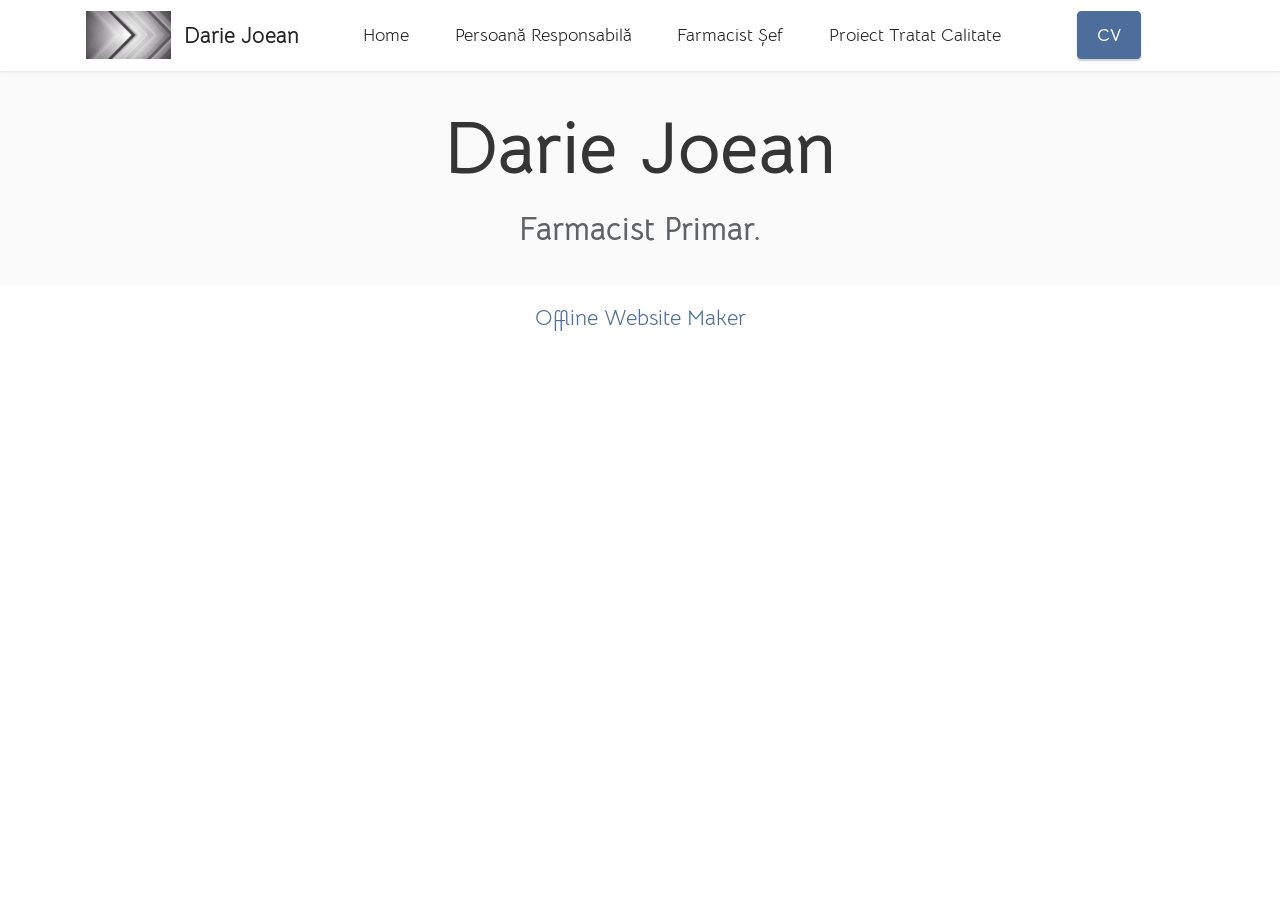
==== index.html @ 4b8b5a0a "First First" ====
<!DOCTYPE html>
<html  >
<head>
  <!-- Site made with Mobirise Website Builder v6.1.12, https://mobirise.com -->
  <meta charset="UTF-8">
  <meta http-equiv="X-UA-Compatible" content="IE=edge">
  <meta name="generator" content="Mobirise v6.1.12, mobirise.com">
  <meta name="viewport" content="width=device-width, initial-scale=1, minimum-scale=1">
  <link rel="shortcut icon" href="assets/images/mbr-96x54.png" type="image/x-icon">
  <meta name="description" content="">
  
  
  <title>Home</title>
  <link rel="stylesheet" href="assets/bootstrap/css/bootstrap.min.css">
  <link rel="stylesheet" href="assets/dropdown/css/style.css">
  <link rel="stylesheet" href="assets/socicon/css/styles.css">
  <link rel="stylesheet" href="assets/theme/css/style.css">
  <link rel="preload" href="https://fonts.googleapis.com/css?family=Bellota+Text:300,300i,400,400i,700,700i&display=swap" as="style" onload="this.onload=null;this.rel='stylesheet'">
  <noscript><link rel="stylesheet" href="https://fonts.googleapis.com/css?family=Bellota+Text:300,300i,400,400i,700,700i&display=swap"></noscript>
  <link rel="preload" as="style" href="assets/mobirise/css/mbr-additional.css?v=zJXRAP"><link rel="stylesheet" href="assets/mobirise/css/mbr-additional.css?v=zJXRAP" type="text/css">

  
  
  
</head>
<body>
  
  <section data-bs-version="5.1" class="menu menu2 cid-vv7eP4vRnq" once="menu" id="menu2-8">
    
    <nav class="navbar navbar-dropdown navbar-fixed-top navbar-expand-lg">
        <div class="container">
            <div class="navbar-brand">
                <span class="navbar-logo">
                    <a href="https://mobiri.se">
                        <img src="assets/images/mbr-96x54.png" alt="Mobirise Website Builder" style="height: 3rem;">
                    </a>
                </span>
                <span class="navbar-caption-wrap"><a class="navbar-caption text-black display-7" href="https://mobiri.se">Darie Joean</a></span>
            </div>
            <button class="navbar-toggler" type="button" data-toggle="collapse" data-bs-toggle="collapse" data-target="#navbarSupportedContent" data-bs-target="#navbarSupportedContent" aria-controls="navbarNavAltMarkup" aria-expanded="false" aria-label="Toggle navigation">
                <div class="hamburger">
                    <span></span>
                    <span></span>
                    <span></span>
                    <span></span>
                </div>
            </button>
            <div class="collapse navbar-collapse" id="navbarSupportedContent">
                <ul class="navbar-nav nav-dropdown" data-app-modern-menu="true"><li class="nav-item"><a class="nav-link link text-black text-primary display-4" href="index.html">Home</a></li>
                    <li class="nav-item"><a class="nav-link link text-black text-primary display-4" href="page2.html">Persoană Responsabilă</a></li>
                    <li class="nav-item"><a class="nav-link link text-black text-primary display-4" href="page3.html">Farmacist Șef</a>
                    </li><li class="nav-item"><a class="nav-link link text-black show text-primary display-4" href="page4.html" aria-expanded="true">Proiect Tratat Calitate</a></li></ul>
                
                <div class="navbar-buttons mbr-section-btn"><a class="btn btn-primary display-4" href="page1.html" target="_blank">CV</a></div>
            </div>
        </div>
    </nav>
</section>

<section data-bs-version="5.1" class="header1 cid-sFGMfPD7iT" id="header1-0">

    

    

    <div class="container">
        <div class="row justify-content-center">
            <div class="col-12 col-lg-7">
                <h1 class="mbr-section-title mbr-fonts-style mb-3 display-1"><strong>Darie Joean</strong></h1>
                
                <p class="mbr-text mbr-fonts-style display-5"><strong>
                    Farmacist Primar.</strong></p>
                
            </div>
        </div>
    </div>
</section><section class="display-7" style="padding: 0;align-items: center;justify-content: center;flex-wrap: wrap;    align-content: center;display: flex;position: relative;height: 4rem;"><a href="https://mobiri.se/97171" style="flex: 1 1;height: 4rem;position: absolute;width: 100%;z-index: 1;"><img alt="" style="height: 4rem;" src="[data-uri]"></a><p style="margin: 0;text-align: center;" class="display-7">&#8204;</p><a style="z-index:1" href="https://mobirise.com/offline-website-builder.html">Offline Website Maker</a></section><script src="assets/bootstrap/js/bootstrap.bundle.min.js"></script>  <script src="assets/smoothscroll/smooth-scroll.js"></script>  <script src="assets/ytplayer/index.js"></script>  <script src="assets/dropdown/js/navbar-dropdown.js"></script>  <script src="assets/theme/js/script.js"></script>  
  
  
</body>
</html>
---- assets/dropdown/css/style.css ----
.navbar-dropdown {
  left: 0;
  padding: 0;
  position: absolute;
  right: 0;
  top: 0;
  transition: all 0.45s ease;
  z-index: 1030;
  background: #282828; }
  .navbar-dropdown .navbar-logo {
    margin-right: 0.8rem;
    transition: margin 0.3s ease-in-out;
    vertical-align: middle; }
    .navbar-dropdown .navbar-logo img {
      height: 3.125rem;
      transition: all 0.3s ease-in-out; }
    .navbar-dropdown .navbar-logo.mbr-iconfont {
      font-size: 3.125rem;
      line-height: 3.125rem; }
  .navbar-dropdown .navbar-caption {
    font-weight: 700;
    white-space: normal;
    vertical-align: -4px;
    line-height: 3.125rem !important; }
    .navbar-dropdown .navbar-caption, .navbar-dropdown .navbar-caption:hover {
      color: inherit;
      text-decoration: none; }
  .navbar-dropdown .mbr-iconfont + .navbar-caption {
    vertical-align: -1px; }
  .navbar-dropdown.navbar-fixed-top {
    position: fixed; }
  .navbar-dropdown .navbar-brand span {
    vertical-align: -4px; }
  .navbar-dropdown.bg-color.transparent {
    background: none; }
  .navbar-dropdown.navbar-short .navbar-brand {
    padding: 0.625rem 0; }
    .navbar-dropdown.navbar-short .navbar-brand span {
      vertical-align: -1px; }
  .navbar-dropdown.navbar-short .navbar-caption {
    line-height: 2.375rem !important;
    vertical-align: -2px; }
  .navbar-dropdown.navbar-short .navbar-logo {
    margin-right: 0.5rem; }
    .navbar-dropdown.navbar-short .navbar-logo img {
      height: 2.375rem; }
    .navbar-dropdown.navbar-short .navbar-logo.mbr-iconfont {
      font-size: 2.375rem;
      line-height: 2.375rem; }
  .navbar-dropdown.navbar-short .mbr-table-cell {
    height: 3.625rem; }
  .navbar-dropdown .navbar-close {
    left: 0.6875rem;
    position: fixed;
    top: 0.75rem;
    z-index: 1000; }
  .navbar-dropdown .hamburger-icon {
    content: "";
    display: inline-block;
    vertical-align: middle;
    width: 16px;
    -webkit-box-shadow: 0 -6px 0 1px #282828,0 0 0 1px #282828,0 6px 0 1px #282828;
    -moz-box-shadow: 0 -6px 0 1px #282828,0 0 0 1px #282828,0 6px 0 1px #282828;
    box-shadow: 0 -6px 0 1px #282828,0 0 0 1px #282828,0 6px 0 1px #282828; }

.dropdown-menu .dropdown-toggle[data-toggle="dropdown-submenu"]::after {
  border-bottom: 0.35em solid transparent;
  border-left: 0.35em solid;
  border-right: 0;
  border-top: 0.35em solid transparent;
  margin-left: 0.3rem; }

.dropdown-menu .dropdown-item:focus {
  outline: 0; }

.nav-dropdown {
  font-size: 0.75rem;
  font-weight: 500;
  height: auto !important; }
  .nav-dropdown .nav-btn {
    padding-left: 1rem; }
  .nav-dropdown .link {
    margin: .667em 1.667em;
    font-weight: 500;
    padding: 0;
    transition: color .2s ease-in-out; }
    .nav-dropdown .link.dropdown-toggle {
      margin-right: 2.583em; }
      .nav-dropdown .link.dropdown-toggle::after {
        margin-left: .25rem;
        border-top: 0.35em solid;
        border-right: 0.35em solid transparent;
        border-left: 0.35em solid transparent;
        border-bottom: 0; }
      .nav-dropdown .link.dropdown-toggle[aria-expanded="true"] {
        margin: 0;
        padding: 0.667em 3.263em  0.667em 1.667em; }
  .nav-dropdown .link::after,
  .nav-dropdown .dropdown-item::after {
    color: inherit; }
  .nav-dropdown .btn {
    font-size: 0.75rem;
    font-weight: 700;
    letter-spacing: 0;
    margin-bottom: 0;
    padding-left: 1.25rem;
    padding-right: 1.25rem; }
  .nav-dropdown .dropdown-menu {
    border-radius: 0;
    border: 0;
    left: 0;
    margin: 0;
    padding-bottom: 1.25rem;
    padding-top: 1.25rem;
    position: relative; }
  .nav-dropdown .dropdown-submenu {
    margin-left: 0.125rem;
    top: 0; }
  .nav-dropdown .dropdown-item {
    font-weight: 500;
    line-height: 2;
    padding: 0.3846em 4.615em 0.3846em 1.5385em;
    position: relative;
    transition: color .2s ease-in-out, background-color .2s ease-in-out; }
    .nav-dropdown .dropdown-item::after {
      margin-top: -0.3077em;
      position: absolute;
      right: 1.1538em;
      top: 50%; }
    .nav-dropdown .dropdown-item:focus, .nav-dropdown .dropdown-item:hover {
      background: none; }

@media (max-width: 767px) {
  .nav-dropdown.navbar-toggleable-sm {
    bottom: 0;
    display: none;
    left: 0;
    overflow-x: hidden;
    position: fixed;
    top: 0;
    transform: translateX(-100%);
    -ms-transform: translateX(-100%);
    -webkit-transform: translateX(-100%);
    width: 18.75rem;
    z-index: 999; } }
.nav-dropdown.navbar-toggleable-xl {
  bottom: 0;
  display: none;
  left: 0;
  overflow-x: hidden;
  position: fixed;
  top: 0;
  transform: translateX(-100%);
  -ms-transform: translateX(-100%);
  -webkit-transform: translateX(-100%);
  width: 18.75rem;
  z-index: 999; }

.nav-dropdown-sm {
  display: block !important;
  overflow-x: hidden;
  overflow: auto;
  padding-top: 3.875rem; }
  .nav-dropdown-sm::after {
    content: "";
    display: block;
    height: 3rem;
    width: 100%; }
  .nav-dropdown-sm.collapse.in ~ .navbar-close {
    display: block !important; }
  .nav-dropdown-sm.collapsing, .nav-dropdown-sm.collapse.in {
    transform: translateX(0);
    -ms-transform: translateX(0);
    -webkit-transform: translateX(0);
    transition: all 0.25s ease-out;
    -webkit-transition: all 0.25s ease-out;
    background: #282828; }
  .nav-dropdown-sm.collapsing[aria-expanded="false"] {
    transform: translateX(-100%);
    -ms-transform: translateX(-100%);
    -webkit-transform: translateX(-100%); }
  .nav-dropdown-sm .nav-item {
    display: block;
    margin-left: 0 !important;
    padding-left: 0; }
  .nav-dropdown-sm .link,
  .nav-dropdown-sm .dropdown-item {
    border-top: 1px dotted rgba(255, 255, 255, 0.1);
    font-size: 0.8125rem;
    line-height: 1.6;
    margin: 0 !important;
    padding: 0.875rem 2.4rem 0.875rem 1.5625rem !important;
    position: relative;
    white-space: normal; }
    .nav-dropdown-sm .link:focus, .nav-dropdown-sm .link:hover,
    .nav-dropdown-sm .dropdown-item:focus,
    .nav-dropdown-sm .dropdown-item:hover {
      background: rgba(0, 0, 0, 0.2) !important;
      color: #c0a375; }
  .nav-dropdown-sm .nav-btn {
    position: relative;
    padding: 1.5625rem 1.5625rem 0 1.5625rem; }
    .nav-dropdown-sm .nav-btn::before {
      border-top: 1px dotted rgba(255, 255, 255, 0.1);
      content: "";
      left: 0;
      position: absolute;
      top: 0;
      width: 100%; }
    .nav-dropdown-sm .nav-btn + .nav-btn {
      padding-top: 0.625rem; }
      .nav-dropdown-sm .nav-btn + .nav-btn::before {
        display: none; }
  .nav-dropdown-sm .btn {
    padding: 0.625rem 0; }
  .nav-dropdown-sm .dropdown-toggle[data-toggle="dropdown-submenu"]::after {
    margin-left: .25rem;
    border-top: 0.35em solid;
    border-right: 0.35em solid transparent;
    border-left: 0.35em solid transparent;
    border-bottom: 0; }
  .nav-dropdown-sm .dropdown-toggle[data-toggle="dropdown-submenu"][aria-expanded="true"]::after {
    border-top: 0;
    border-right: 0.35em solid transparent;
    border-left: 0.35em solid transparent;
    border-bottom: 0.35em solid; }
  .nav-dropdown-sm .dropdown-menu {
    margin: 0;
    padding: 0;
    position: relative;
    top: 0;
    left: 0;
    width: 100%;
    border: 0;
    float: none;
    border-radius: 0;
    background: none; }
  .nav-dropdown-sm .dropdown-submenu {
    left: 100%;
    margin-left: 0.125rem;
    margin-top: -1.25rem;
    top: 0; }

.navbar-toggleable-sm .nav-dropdown .dropdown-menu {
  position: absolute; }

.navbar-toggleable-sm .nav-dropdown .dropdown-submenu {
  left: 100%;
  margin-left: 0.125rem;
  margin-top: -1.25rem;
  top: 0; }

.navbar-toggleable-sm.opened .nav-dropdown .dropdown-menu {
  position: relative; }

.navbar-toggleable-sm.opened .nav-dropdown .dropdown-submenu {
  left: 0;
  margin-left: 00rem;
  margin-top: 0rem;
  top: 0; }

.is-builder .nav-dropdown.collapsing {
  transition: none !important; }
---- assets/socicon/css/styles.css ----
@charset "UTF-8";

@font-face {
  font-family: 'Socicon';
  src:  url('../fonts/socicon.eot');
  src:  url('../fonts/socicon.eot?#iefix') format('embedded-opentype'),
    url('../fonts/socicon.woff2') format('woff2'),
    url('../fonts/socicon.ttf') format('truetype'),
    url('../fonts/socicon.woff') format('woff'),
    url('../fonts/socicon.svg#socicon') format('svg');
  font-weight: normal;
  font-style: normal;
  font-display: swap;
}

[data-icon]:before {
  font-family: "socicon" !important;
  content: attr(data-icon);
  font-style: normal !important;
  font-weight: normal !important;
  font-variant: normal !important;
  text-transform: none !important;
  speak: none;
  line-height: 1;
  -webkit-font-smoothing: antialiased;
  -moz-osx-font-smoothing: grayscale;
}

[class^="socicon-"], [class*=" socicon-"] {
  /* use !important to prevent issues with browser extensions that change fonts */
  font-family: 'Socicon' !important;
  speak: none;
  font-style: normal;
  font-weight: normal;
  font-variant: normal;
  text-transform: none;
  line-height: 1;

  /* Better Font Rendering =========== */
  -webkit-font-smoothing: antialiased;
  -moz-osx-font-smoothing: grayscale;
}

.socicon-500px:before {
  content: "\e000";
}
.socicon-8tracks:before {
  content: "\e001";
}
.socicon-airbnb:before {
  content: "\e002";
}
.socicon-alliance:before {
  content: "\e003";
}
.socicon-amazon:before {
  content: "\e004";
}
.socicon-amplement:before {
  content: "\e005";
}
.socicon-android:before {
  content: "\e006";
}
.socicon-angellist:before {
  content: "\e007";
}
.socicon-apple:before {
  content: "\e008";
}
.socicon-appnet:before {
  content: "\e009";
}
.socicon-baidu:before {
  content: "\e00a";
}
.socicon-bandcamp:before {
  content: "\e00b";
}
.socicon-battlenet:before {
  content: "\e00c";
}
.socicon-mixer:before {
  content: "\e00d";
}
.socicon-bebee:before {
  content: "\e00e";
}
.socicon-bebo:before {
  content: "\e00f";
}
.socicon-behance:before {
  content: "\e010";
}
.socicon-blizzard:before {
  content: "\e011";
}
.socicon-blogger:before {
  content: "\e012";
}
.socicon-buffer:before {
  content: "\e013";
}
.socicon-chrome:before {
  content: "\e014";
}
.socicon-coderwall:before {
  content: "\e015";
}
.socicon-curse:before {
  content: "\e016";
}
.socicon-dailymotion:before {
  content: "\e017";
}
.socicon-deezer:before {
  content: "\e018";
}
.socicon-delicious:before {
  content: "\e019";
}
.socicon-deviantart:before {
  content: "\e01a";
}
.socicon-diablo:before {
  content: "\e01b";
}
.socicon-digg:before {
  content: "\e01c";
}
.socicon-discord:before {
  content: "\e01d";
}
.socicon-disqus:before {
  content: "\e01e";
}
.socicon-douban:before {
  content: "\e01f";
}
.socicon-draugiem:before {
  content: "\e020";
}
.socicon-dribbble:before {
  content: "\e021";
}
.socicon-drupal:before {
  content: "\e022";
}
.socicon-ebay:before {
  content: "\e023";
}
.socicon-ello:before {
  content: "\e024";
}
.socicon-endomodo:before {
  content: "\e025";
}
.socicon-envato:before {
  content: "\e026";
}
.socicon-etsy:before {
  content: "\e027";
}
.socicon-facebook:before {
  content: "\e028";
}
.socicon-feedburner:before {
  content: "\e029";
}
.socicon-filmweb:before {
  content: "\e02a";
}
.socicon-firefox:before {
  content: "\e02b";
}
.socicon-flattr:before {
  content: "\e02c";
}
.socicon-flickr:before {
  content: "\e02d";
}
.socicon-formulr:before {
  content: "\e02e";
}
.socicon-forrst:before {
  content: "\e02f";
}
.socicon-foursquare:before {
  content: "\e030";
}
.socicon-friendfeed:before {
  content: "\e031";
}
.socicon-github:before {
  content: "\e032";
}
.socicon-goodreads:before {
  content: "\e033";
}
.socicon-google:before {
  content: "\e034";
}
.socicon-googlescholar:before {
  content: "\e035";
}
.socicon-googlegroups:before {
  content: "\e036";
}
.socicon-googlephotos:before {
  content: "\e037";
}
.socicon-googleplus:before {
  content: "\e038";
}
.socicon-grooveshark:before {
  content: "\e039";
}
.socicon-hackerrank:before {
  content: "\e03a";
}
.socicon-hearthstone:before {
  content: "\e03b";
}
.socicon-hellocoton:before {
  content: "\e03c";
}
.socicon-heroes:before {
  content: "\e03d";
}
.socicon-smashcast:before {
  content: "\e03e";
}
.socicon-horde:before {
  content: "\e03f";
}
.socicon-houzz:before {
  content: "\e040";
}
.socicon-icq:before {
  content: "\e041";
}
.socicon-identica:before {
  content: "\e042";
}
.socicon-imdb:before {
  content: "\e043";
}
.socicon-instagram:before {
  content: "\e044";
}
.socicon-issuu:before {
  content: "\e045";
}
.socicon-istock:before {
  content: "\e046";
}
.socicon-itunes:before {
  content: "\e047";
}
.socicon-keybase:before {
  content: "\e048";
}
.socicon-lanyrd:before {
  content: "\e049";
}
.socicon-lastfm:before {
  content: "\e04a";
}
.socicon-line:before {
  content: "\e04b";
}
.socicon-linkedin:before {
  content: "\e04c";
}
.socicon-livejournal:before {
  content: "\e04d";
}
.socicon-lyft:before {
  content: "\e04e";
}
.socicon-macos:before {
  content: "\e04f";
}
.socicon-mail:before {
  content: "\e050";
}
.socicon-medium:before {
  content: "\e051";
}
.socicon-meetup:before {
  content: "\e052";
}
.socicon-mixcloud:before {
  content: "\e053";
}
.socicon-modelmayhem:before {
  content: "\e054";
}
.socicon-mumble:before {
  content: "\e055";
}
.socicon-myspace:before {
  content: "\e056";
}
.socicon-newsvine:before {
  content: "\e057";
}
.socicon-nintendo:before {
  content: "\e058";
}
.socicon-npm:before {
  content: "\e059";
}
.socicon-odnoklassniki:before {
  content: "\e05a";
}
.socicon-openid:before {
  content: "\e05b";
}
.socicon-opera:before {
  content: "\e05c";
}
.socicon-outlook:before {
  content: "\e05d";
}
.socicon-overwatch:before {
  content: "\e05e";
}
.socicon-patreon:before {
  content: "\e05f";
}
.socicon-paypal:before {
  content: "\e060";
}
.socicon-periscope:before {
  content: "\e061";
}
.socicon-persona:before {
  content: "\e062";
}
.socicon-pinterest:before {
  content: "\e063";
}
.socicon-play:before {
  content: "\e064";
}
.socicon-player:before {
  content: "\e065";
}
.socicon-playstation:before {
  content: "\e066";
}
.socicon-pocket:before {
  content: "\e067";
}
.socicon-qq:before {
  content: "\e068";
}
.socicon-quora:before {
  content: "\e069";
}
.socicon-raidcall:before {
  content: "\e06a";
}
.socicon-ravelry:before {
  content: "\e06b";
}
.socicon-reddit:before {
  content: "\e06c";
}
.socicon-renren:before {
  content: "\e06d";
}
.socicon-researchgate:before {
  content: "\e06e";
}
.socicon-residentadvisor:before {
  content: "\e06f";
}
.socicon-reverbnation:before {
  content: "\e070";
}
.socicon-rss:before {
  content: "\e071";
}
.socicon-sharethis:before {
  content: "\e072";
}
.socicon-skype:before {
  content: "\e073";
}
.socicon-slideshare:before {
  content: "\e074";
}
.socicon-smugmug:before {
  content: "\e075";
}
.socicon-snapchat:before {
  content: "\e076";
}
.socicon-songkick:before {
  content: "\e077";
}
.socicon-soundcloud:before {
  content: "\e078";
}
.socicon-spotify:before {
  content: "\e079";
}
.socicon-stackexchange:before {
  content: "\e07a";
}
.socicon-stackoverflow:before {
  content: "\e07b";
}
.socicon-starcraft:before {
  content: "\e07c";
}
.socicon-stayfriends:before {
  content: "\e07d";
}
.socicon-steam:before {
  content: "\e07e";
}
.socicon-storehouse:before {
  content: "\e07f";
}
.socicon-strava:before {
  content: "\e080";
}
.socicon-streamjar:before {
  content: "\e081";
}
.socicon-stumbleupon:before {
  content: "\e082";
}
.socicon-swarm:before {
  content: "\e083";
}
.socicon-teamspeak:before {
  content: "\e084";
}
.socicon-teamviewer:before {
  content: "\e085";
}
.socicon-technorati:before {
  content: "\e086";
}
.socicon-telegram:before {
  content: "\e087";
}
.socicon-tripadvisor:before {
  content: "\e088";
}
.socicon-tripit:before {
  content: "\e089";
}
.socicon-triplej:before {
  content: "\e08a";
}
.socicon-tumblr:before {
  content: "\e08b";
}
.socicon-twitch:before {
  content: "\e08c";
}
.socicon-twitter:before {
  content: "\e08d";
}
.socicon-uber:before {
  content: "\e08e";
}
.socicon-ventrilo:before {
  content: "\e08f";
}
.socicon-viadeo:before {
  content: "\e090";
}
.socicon-viber:before {
  content: "\e091";
}
.socicon-viewbug:before {
  content: "\e092";
}
.socicon-vimeo:before {
  content: "\e093";
}
.socicon-vine:before {
  content: "\e094";
}
.socicon-vkontakte:before {
  content: "\e095";
}
.socicon-warcraft:before {
  content: "\e096";
}
.socicon-wechat:before {
  content: "\e097";
}
.socicon-weibo:before {
  content: "\e098";
}
.socicon-whatsapp:before {
  content: "\e099";
}
.socicon-wikipedia:before {
  content: "\e09a";
}
.socicon-windows:before {
  content: "\e09b";
}
.socicon-wordpress:before {
  content: "\e09c";
}
.socicon-wykop:before {
  content: "\e09d";
}
.socicon-xbox:before {
  content: "\e09e";
}
.socicon-xing:before {
  content: "\e09f";
}
.socicon-yahoo:before {
  content: "\e0a0";
}
.socicon-yammer:before {
  content: "\e0a1";
}
.socicon-yandex:before {
  content: "\e0a2";
}
.socicon-yelp:before {
  content: "\e0a3";
}
.socicon-younow:before {
  content: "\e0a4";
}
.socicon-youtube:before {
  content: "\e0a5";
}
.socicon-zapier:before {
  content: "\e0a6";
}
.socicon-zerply:before {
  content: "\e0a7";
}
.socicon-zomato:before {
  content: "\e0a8";
}
.socicon-zynga:before {
  content: "\e0a9";
}
.socicon-bluesky:before {
  content: "\e0aa";
}
.socicon-threads:before {
  content: "\e0ab";
}
.socicon-spreadshirt:before {
  content: "\e901";
}
.socicon-gamejolt:before {
  content: "\e902";
}
.socicon-trello:before {
  content: "\e903";
}
.socicon-tunein:before {
  content: "\e904";
}
.socicon-bloglovin:before {
  content: "\e905";
}
.socicon-gamewisp:before {
  content: "\e906";
}
.socicon-messenger:before {
  content: "\e907";
}
.socicon-pandora:before {
  content: "\e908";
}
.socicon-augment:before {
  content: "\e909";
}
.socicon-bitbucket:before {
  content: "\e90a";
}
.socicon-fyuse:before {
  content: "\e90b";
}
.socicon-yt-gaming:before {
  content: "\e90c";
}
.socicon-sketchfab:before {
  content: "\e90d";
}
.socicon-mobcrush:before {
  content: "\e90e";
}
.socicon-microsoft:before {
  content: "\e90f";
}
.socicon-realtor:before {
  content: "\e910";
}
.socicon-tidal:before {
  content: "\e911";
}
.socicon-qobuz:before {
  content: "\e912";
}
.socicon-natgeo:before {
  content: "\e913";
}
.socicon-mastodon:before {
  content: "\e914";
}
.socicon-unsplash:before {
  content: "\e915";
}
.socicon-homeadvisor:before {
  content: "\e916";
}
.socicon-angieslist:before {
  content: "\e917";
}
.socicon-codepen:before {
  content: "\e918";
}
.socicon-slack:before {
  content: "\e919";
}
.socicon-openaigym:before {
  content: "\e91a";
}
.socicon-logmein:before {
  content: "\e91b";
}
.socicon-fiverr:before {
  content: "\e91c";
}
.socicon-gotomeeting:before {
  content: "\e91d";
}
.socicon-aliexpress:before {
  content: "\e91e";
}
.socicon-guru:before {
  content: "\e91f";
}
.socicon-appstore:before {
  content: "\e920";
}
.socicon-homes:before {
  content: "\e921";
}
.socicon-zoom:before {
  content: "\e922";
}
.socicon-alibaba:before {
  content: "\e923";
}
.socicon-craigslist:before {
  content: "\e924";
}
.socicon-wix:before {
  content: "\e925";
}
.socicon-redfin:before {
  content: "\e926";
}
.socicon-googlecalendar:before {
  content: "\e927";
}
.socicon-shopify:before {
  content: "\e928";
}
.socicon-freelancer:before {
  content: "\e929";
}
.socicon-seedrs:before {
  content: "\e92a";
}
.socicon-bing:before {
  content: "\e92b";
}
.socicon-doodle:before {
  content: "\e92c";
}
.socicon-bonanza:before {
  content: "\e92d";
}
.socicon-squarespace:before {
  content: "\e92e";
}
.socicon-toptal:before {
  content: "\e92f";
}
.socicon-gust:before {
  content: "\e930";
}
.socicon-ask:before {
  content: "\e931";
}
.socicon-trulia:before {
  content: "\e932";
}
.socicon-loomly:before {
  content: "\e933";
}
.socicon-ghost:before {
  content: "\e934";
}
.socicon-upwork:before {
  content: "\e935";
}
.socicon-fundable:before {
  content: "\e936";
}
.socicon-booking:before {
  content: "\e937";
}
.socicon-googlemaps:before {
  content: "\e938";
}
.socicon-zillow:before {
  content: "\e939";
}
.socicon-niconico:before {
  content: "\e93a";
}
.socicon-toneden:before {
  content: "\e93b";
}
.socicon-crunchbase:before {
  content: "\e93c";
}
.socicon-homefy:before {
  content: "\e93d";
}
.socicon-calendly:before {
  content: "\e93e";
}
.socicon-livemaster:before {
  content: "\e93f";
}
.socicon-udemy:before {
  content: "\e940";
}
.socicon-codered:before {
  content: "\e941";
}
.socicon-origin:before {
  content: "\e942";
}
.socicon-nextdoor:before {
  content: "\e943";
}
.socicon-portfolio:before {
  content: "\e944";
}
.socicon-instructables:before {
  content: "\e945";
}
.socicon-gitlab:before {
  content: "\e946";
}
.socicon-hackernews:before {
  content: "\e947";
}
.socicon-smashwords:before {
  content: "\e948";
}
.socicon-kobo:before {
  content: "\e949";
}
.socicon-bookbub:before {
  content: "\e94a";
}
.socicon-mailru:before {
  content: "\e94b";
}
.socicon-moddb:before {
  content: "\e94c";
}
.socicon-indiedb:before {
  content: "\e94d";
}
.socicon-traxsource:before {
  content: "\e94e";
}
.socicon-gamefor:before {
  content: "\e94f";
}
.socicon-pixiv:before {
  content: "\e950";
}
.socicon-myanimelist:before {
  content: "\e951";
}
.socicon-blackberry:before {
  content: "\e952";
}
.socicon-wickr:before {
  content: "\e953";
}
.socicon-spip:before {
  content: "\e954";
}
.socicon-napster:before {
  content: "\e955";
}
.socicon-beatport:before {
  content: "\e956";
}
.socicon-hackerone:before {
  content: "\e957";
}
.socicon-internet:before {
  content: "\e958";
}
.socicon-ubuntu:before {
  content: "\e959";
}
.socicon-artstation:before {
  content: "\e95a";
}
.socicon-invision:before {
  content: "\e95b";
}
.socicon-torial:before {
  content: "\e95c";
}
.socicon-collectorz:before {
  content: "\e95d";
}
.socicon-seenthis:before {
  content: "\e95e";
}
.socicon-googleplaymusic:before {
  content: "\e95f";
}
.socicon-debian:before {
  content: "\e960";
}
.socicon-filmfreeway:before {
  content: "\e961";
}
.socicon-gnome:before {
  content: "\e962";
}
.socicon-itchio:before {
  content: "\e963";
}
.socicon-jamendo:before {
  content: "\e964";
}
.socicon-mix:before {
  content: "\e965";
}
.socicon-sharepoint:before {
  content: "\e966";
}
.socicon-tinder:before {
  content: "\e967";
}
.socicon-windguru:before {
  content: "\e968";
}
.socicon-cdbaby:before {
  content: "\e969";
}
.socicon-elementaryos:before {
  content: "\e96a";
}
.socicon-stage32:before {
  content: "\e96b";
}
.socicon-tiktok:before {
  content: "\e96c";
}
.socicon-gitter:before {
  content: "\e96d";
}
.socicon-letterboxd:before {
  content: "\e96e";
}
.socicon-threema:before {
  content: "\e96f";
}
.socicon-splice:before {
  content: "\e970";
}
.socicon-metapop:before {
  content: "\e971";
}
.socicon-naver:before {
  content: "\e972";
}
.socicon-remote:before {
  content: "\e973";
}
.socicon-flipboard:before {
  content: "\e974";
}
.socicon-googlehangouts:before {
  content: "\e975";
}
.socicon-dlive:before {
  content: "\e976";
}
.socicon-vsco:before {
  content: "\e977";
}
.socicon-stitcher:before {
  content: "\e978";
}
.socicon-avvo:before {
  content: "\e979";
}
.socicon-redbubble:before {
  content: "\e97a";
}
.socicon-society6:before {
  content: "\e97b";
}
.socicon-zazzle:before {
  content: "\e97c";
}
.socicon-eitaa:before {
  content: "\e97d";
}
.socicon-soroush:before {
  content: "\e97e";
}
.socicon-bale:before {
  content: "\e97f";
}
---- assets/theme/css/style.css ----
@charset "UTF-8";
section {
  background-color: #ffffff;
}

body {
  font-style: normal;
  line-height: 1.5;
  font-weight: 400;
  color: #232323;
  position: relative;
}

button {
  background-color: transparent;
  border-color: transparent;
}

section,
.container,
.container-fluid {
  position: relative;
  word-wrap: break-word;
}

a.mbr-iconfont:hover {
  text-decoration: none;
}

.article .lead p,
.article .lead ul,
.article .lead ol,
.article .lead pre,
.article .lead blockquote {
  margin-bottom: 0;
}

a {
  font-style: normal;
  font-weight: 400;
  cursor: pointer;
}
a, a:hover {
  text-decoration: none;
}

.mbr-section-title {
  font-style: normal;
  line-height: 1.3;
}

.mbr-section-subtitle {
  line-height: 1.3;
}

.mbr-text {
  font-style: normal;
  line-height: 1.7;
}

h1,
h2,
h3,
h4,
h5,
h6,
.display-1,
.display-2,
.display-4,
.display-5,
.display-7,
span,
p,
a {
  line-height: 1;
  word-break: break-word;
  word-wrap: break-word;
  font-weight: 400;
}

b,
strong {
  font-weight: bold;
}

input:-webkit-autofill, input:-webkit-autofill:hover, input:-webkit-autofill:focus, input:-webkit-autofill:active {
  transition-delay: 9999s;
  -webkit-transition-property: background-color, color;
  transition-property: background-color, color;
}

textarea[type=hidden] {
  display: none;
}

section {
  background-position: 50% 50%;
  background-repeat: no-repeat;
  background-size: cover;
}
section .mbr-background-video,
section .mbr-background-video-preview {
  position: absolute;
  bottom: 0;
  left: 0;
  right: 0;
  top: 0;
}

.hidden {
  visibility: hidden;
}

.mbr-z-index20 {
  z-index: 20;
}

/*! Base colors */
.mbr-white {
  color: #ffffff;
}

.mbr-black {
  color: #111111;
}

.mbr-bg-white {
  background-color: #ffffff;
}

.mbr-bg-black {
  background-color: #000000;
}

/*! Text-aligns */
.align-left {
  text-align: left;
}

.align-center {
  text-align: center;
}

.align-right {
  text-align: right;
}

/*! Font-weight  */
.mbr-light {
  font-weight: 300;
}

.mbr-regular {
  font-weight: 400;
}

.mbr-semibold {
  font-weight: 500;
}

.mbr-bold {
  font-weight: 700;
}

/*! Media  */
.media-content {
  flex-basis: 100%;
}

.media-container-row {
  display: flex;
  flex-direction: row;
  flex-wrap: wrap;
  justify-content: center;
  align-content: center;
  align-items: start;
}
.media-container-row .media-size-item {
  width: 400px;
}

.media-container-column {
  display: flex;
  flex-direction: column;
  flex-wrap: wrap;
  justify-content: center;
  align-content: center;
  align-items: stretch;
}
.media-container-column > * {
  width: 100%;
}

@media (min-width: 992px) {
  .media-container-row {
    flex-wrap: nowrap;
  }
}
figure {
  margin-bottom: 0;
  overflow: hidden;
}

figure[mbr-media-size] {
  transition: width 0.1s;
}

img,
iframe {
  display: block;
  width: 100%;
}

.card {
  background-color: transparent;
  border: none;
}

.card-box {
  width: 100%;
}

.card-img {
  text-align: center;
  flex-shrink: 0;
  -webkit-flex-shrink: 0;
}

.media {
  max-width: 100%;
  margin: 0 auto;
}

.mbr-figure {
  align-self: center;
}

.media-container > div {
  max-width: 100%;
}

.mbr-figure img,
.card-img img {
  width: 100%;
}

@media (max-width: 991px) {
  .media-size-item {
    width: auto !important;
  }

  .media {
    width: auto;
  }

  .mbr-figure {
    width: 100% !important;
  }
}
/*! Buttons */
.mbr-section-btn {
  margin-left: -0.6rem;
  margin-right: -0.6rem;
  font-size: 0;
}

.btn {
  font-weight: 600;
  border-width: 1px;
  font-style: normal;
  margin: 0.6rem 0.6rem;
  white-space: normal;
  transition: all 0.2s ease-in-out;
  display: inline-flex;
  align-items: center;
  justify-content: center;
  word-break: break-word;
}

.btn-sm {
  font-weight: 600;
  letter-spacing: 0px;
  transition: all 0.3s ease-in-out;
}

.btn-md {
  font-weight: 600;
  letter-spacing: 0px;
  transition: all 0.3s ease-in-out;
}

.btn-lg {
  font-weight: 600;
  letter-spacing: 0px;
  transition: all 0.3s ease-in-out;
}

.btn-form {
  margin: 0;
}
.btn-form:hover {
  cursor: pointer;
}

nav .mbr-section-btn {
  margin-left: 0rem;
  margin-right: 0rem;
}

/*! Btn icon margin */
.btn .mbr-iconfont,
.btn.btn-sm .mbr-iconfont {
  order: 1;
  cursor: pointer;
  margin-left: 0.5rem;
  vertical-align: sub;
}

.btn.btn-md .mbr-iconfont,
.btn.btn-md .mbr-iconfont {
  margin-left: 0.8rem;
}

.mbr-regular {
  font-weight: 400;
}

.mbr-semibold {
  font-weight: 500;
}

.mbr-bold {
  font-weight: 700;
}

[type=submit] {
  -webkit-appearance: none;
}

/*! Full-screen */
.mbr-fullscreen .mbr-overlay {
  min-height: 100vh;
}

.mbr-fullscreen {
  display: flex;
  display: -moz-flex;
  display: -ms-flex;
  display: -o-flex;
  align-items: center;
  min-height: 100vh;
  padding-top: 3rem;
  padding-bottom: 3rem;
}

/*! Map */
.map {
  height: 25rem;
  position: relative;
}
.map iframe {
  width: 100%;
  height: 100%;
}

/*! Scroll to top arrow */
.mbr-arrow-up {
  bottom: 25px;
  right: 90px;
  position: fixed;
  text-align: right;
  z-index: 5000;
  color: #ffffff;
  font-size: 22px;
}

.mbr-arrow-up a {
  background: rgba(0, 0, 0, 0.2);
  border-radius: 50%;
  color: #fff;
  display: inline-block;
  height: 60px;
  width: 60px;
  border: 2px solid #fff;
  outline-style: none !important;
  position: relative;
  text-decoration: none;
  transition: all 0.3s ease-in-out;
  cursor: pointer;
  text-align: center;
}
.mbr-arrow-up a:hover {
  background-color: rgba(0, 0, 0, 0.4);
}
.mbr-arrow-up a i {
  line-height: 60px;
}

.mbr-arrow-up-icon {
  display: block;
  color: #fff;
}

.mbr-arrow-up-icon::before {
  content: "›";
  display: inline-block;
  font-family: serif;
  font-size: 22px;
  line-height: 1;
  font-style: normal;
  position: relative;
  top: 6px;
  left: -4px;
  transform: rotate(-90deg);
}

/*! Arrow Down */
.mbr-arrow {
  position: absolute;
  bottom: 45px;
  left: 50%;
  width: 60px;
  height: 60px;
  cursor: pointer;
  background-color: rgba(80, 80, 80, 0.5);
  border-radius: 50%;
  transform: translateX(-50%);
}
@media (max-width: 767px) {
  .mbr-arrow {
    display: none;
  }
}
.mbr-arrow > a {
  display: inline-block;
  text-decoration: none;
  outline-style: none;
  -webkit-animation: arrowdown 1.7s ease-in-out infinite;
          animation: arrowdown 1.7s ease-in-out infinite;
  color: #ffffff;
}
.mbr-arrow > a > i {
  position: absolute;
  top: -2px;
  left: 15px;
  font-size: 2rem;
}

#scrollToTop a i::before {
  content: "";
  position: absolute;
  display: block;
  border-bottom: 2.5px solid #fff;
  border-left: 2.5px solid #fff;
  width: 27.8%;
  height: 27.8%;
  left: 50%;
  top: 51%;
  transform: translateY(-30%) translateX(-50%) rotate(135deg);
}

@keyframes arrowdown {
  0% {
    transform: translateY(0px);
  }
  50% {
    transform: translateY(-5px);
  }
  100% {
    transform: translateY(0px);
  }
}
@-webkit-keyframes arrowdown {
  0% {
    transform: translateY(0px);
  }
  50% {
    transform: translateY(-5px);
  }
  100% {
    transform: translateY(0px);
  }
}
@media (max-width: 500px) {
  .mbr-arrow-up {
    left: 0;
    right: 0;
    text-align: center;
  }
}
/*Gradients animation*/
@keyframes gradient-animation {
  from {
    background-position: 0% 100%;
    -webkit-animation-timing-function: ease-in-out;
            animation-timing-function: ease-in-out;
  }
  to {
    background-position: 100% 0%;
    -webkit-animation-timing-function: ease-in-out;
            animation-timing-function: ease-in-out;
  }
}
@-webkit-keyframes gradient-animation {
  from {
    background-position: 0% 100%;
    -webkit-animation-timing-function: ease-in-out;
            animation-timing-function: ease-in-out;
  }
  to {
    background-position: 100% 0%;
    -webkit-animation-timing-function: ease-in-out;
            animation-timing-function: ease-in-out;
  }
}
.bg-gradient {
  background-size: 200% 200%;
  animation: gradient-animation 5s infinite alternate;
  -webkit-animation: gradient-animation 5s infinite alternate;
}

.menu .navbar-brand {
  display: -webkit-flex;
}
.menu .navbar-brand span {
  display: flex;
  display: -webkit-flex;
}
.menu .navbar-brand .navbar-caption-wrap {
  display: -webkit-flex;
}
.menu .navbar-brand .navbar-logo img {
  display: -webkit-flex;
  width: auto;
}
@media (min-width: 768px) and (max-width: 991px) {
  .menu .navbar-toggleable-sm .navbar-nav {
    display: -ms-flexbox;
  }
}
@media (max-width: 991px) {
  .menu .navbar-collapse {
    max-height: 93.5vh;
  }
  .menu .navbar-collapse.show {
    overflow: auto;
  }
}
@media (min-width: 992px) {
  .menu .navbar-nav.nav-dropdown {
    display: -webkit-flex;
  }
  .menu .navbar-toggleable-sm .navbar-collapse {
    display: -webkit-flex !important;
  }
  .menu .collapsed .navbar-collapse {
    max-height: 93.5vh;
  }
  .menu .collapsed .navbar-collapse.show {
    overflow: auto;
  }
}
@media (max-width: 767px) {
  .menu .navbar-collapse {
    max-height: 80vh;
  }
}

.nav-link .mbr-iconfont {
  margin-right: 0.5rem;
}

.navbar {
  display: -webkit-flex;
  -webkit-flex-wrap: wrap;
  -webkit-align-items: center;
  -webkit-justify-content: space-between;
}

.navbar-collapse {
  -webkit-flex-basis: 100%;
  -webkit-flex-grow: 1;
  -webkit-align-items: center;
}

.nav-dropdown .link {
  padding: 0.667em 1.667em !important;
  margin: 0 !important;
}

.nav {
  display: -webkit-flex;
  -webkit-flex-wrap: wrap;
}

.row {
  display: -webkit-flex;
  -webkit-flex-wrap: wrap;
}

.justify-content-center {
  -webkit-justify-content: center;
}

.form-inline {
  display: -webkit-flex;
}

.card-wrapper {
  -webkit-flex: 1;
}

.carousel-control {
  z-index: 10;
  display: -webkit-flex;
}

.carousel-controls {
  display: -webkit-flex;
}

.media {
  display: -webkit-flex;
}

.form-group:focus {
  outline: none;
}

.jq-selectbox__select {
  padding: 7px 0;
  position: relative;
}

.jq-selectbox__dropdown {
  overflow: hidden;
  border-radius: 10px;
  position: absolute;
  top: 100%;
  left: 0 !important;
  width: 100% !important;
}

.jq-selectbox__trigger-arrow {
  right: 0;
  transform: translateY(-50%);
}

.jq-selectbox li {
  padding: 1.07em 0.5em;
}

input[type=range] {
  padding-left: 0 !important;
  padding-right: 0 !important;
}

.modal-dialog,
.modal-content {
  height: 100%;
}

.modal-dialog .carousel-inner {
  height: calc(100vh - 1.75rem);
}
@media (max-width: 575px) {
  .modal-dialog .carousel-inner {
    height: calc(100vh - 1rem);
  }
}

.carousel-item {
  text-align: center;
}

.carousel-item img {
  margin: auto;
}

.navbar-toggler {
  align-self: flex-start;
  padding: 0.25rem 0.75rem;
  font-size: 1.25rem;
  line-height: 1;
  background: transparent;
  border: 1px solid transparent;
  border-radius: 0.25rem;
}

.navbar-toggler:focus,
.navbar-toggler:hover {
  text-decoration: none;
  box-shadow: none;
}

.navbar-toggler-icon {
  display: inline-block;
  width: 1.5em;
  height: 1.5em;
  vertical-align: middle;
  content: "";
  background: no-repeat center center;
  background-size: 100% 100%;
}

.navbar-toggler-left {
  position: absolute;
  left: 1rem;
}

.navbar-toggler-right {
  position: absolute;
  right: 1rem;
}

.card-img {
  width: auto;
}

.menu .navbar.collapsed:not(.beta-menu) {
  flex-direction: column;
}

.carousel-item.active,
.carousel-item-next,
.carousel-item-prev {
  display: flex;
}

.note-air-layout .dropup .dropdown-menu,
.note-air-layout .navbar-fixed-bottom .dropdown .dropdown-menu {
  bottom: initial !important;
}

html,
body {
  height: auto;
  min-height: 100vh;
}

.dropup .dropdown-toggle::after {
  display: none;
}

.form-asterisk {
  font-family: initial;
  position: absolute;
  top: -2px;
  font-weight: normal;
}

.form-control-label {
  position: relative;
  cursor: pointer;
  margin-bottom: 0.357em;
  padding: 0;
}

.alert {
  color: #ffffff;
  border-radius: 0;
  border: 0;
  font-size: 1.1rem;
  line-height: 1.5;
  margin-bottom: 1.875rem;
  padding: 1.25rem;
  position: relative;
  text-align: center;
}
.alert.alert-form::after {
  background-color: inherit;
  bottom: -7px;
  content: "";
  display: block;
  height: 14px;
  left: 50%;
  margin-left: -7px;
  position: absolute;
  transform: rotate(45deg);
  width: 14px;
}

.form-control {
  background-color: #ffffff;
  background-clip: border-box;
  color: #232323;
  line-height: 1rem !important;
  height: auto;
  padding: 0.6rem 1.2rem;
  transition: border-color 0.25s ease 0s;
  border: 1px solid transparent !important;
  border-radius: 4px;
  box-shadow: rgba(0, 0, 0, 0.07) 0px 1px 1px 0px, rgba(0, 0, 0, 0.07) 0px 1px 3px 0px, rgba(0, 0, 0, 0.03) 0px 0px 0px 1px;
}
.form-active .form-control:invalid {
  border-color: red;
}

form .row {
  margin-left: -0.6rem;
  margin-right: -0.6rem;
}
form .row [class*=col] {
  padding-left: 0.6rem;
  padding-right: 0.6rem;
}

form .mbr-section-btn {
  margin: 0;
  padding-left: 0.6rem;
  padding-right: 0.6rem;
}

form .btn {
  display: flex;
  padding: 0.6rem 1.2rem;
  margin: 0;
}

form .form-check-input {
  margin-top: 0.5;
}

textarea.form-control {
  line-height: 1.5rem !important;
}

.form-group {
  margin-bottom: 1.2rem;
}

.form-control,
form .btn {
  min-height: 48px;
}

.gdpr-block label span.textGDPR input[name=gdpr] {
  top: 7px;
}

.form-control:focus {
  box-shadow: none;
}

:focus {
  outline: none;
}

.mbr-overlay {
  background-color: #000;
  bottom: 0;
  left: 0;
  opacity: 0.5;
  position: absolute;
  right: 0;
  top: 0;
  z-index: 0;
  pointer-events: none;
}

blockquote {
  font-style: italic;
  padding: 3rem;
  font-size: 1.09rem;
  position: relative;
  border-left: 3px solid;
}

ul,
ol,
pre,
blockquote {
  margin-bottom: 2.3125rem;
}

.mt-4 {
  margin-top: 2rem !important;
}

.mb-4 {
  margin-bottom: 2rem !important;
}

@media (min-width: 992px) {
  .container {
    padding-left: 16px;
    padding-right: 16px;
  }

  .row {
    margin-left: -16px;
    margin-right: -16px;
  }
  .row > [class*=col] {
    padding-left: 16px;
    padding-right: 16px;
  }
}
@media (min-width: 768px) {
  .container-fluid {
    padding-left: 32px;
    padding-right: 32px;
  }
}
@media (min-width: 768px) and (max-width: 991px) {
  .mbr-container {
    padding-left: 32px;
    padding-right: 32px;
  }
}
@media (max-width: 767px) {
  .mbr-container {
    padding-left: 16px;
    padding-right: 16px;
  }
}
.card-wrapper,
.item-wrapper {
  overflow: hidden;
}

.app-video-wrapper > img {
  opacity: 1;
}

.item {
  position: relative;
}

.dropdown-menu .dropdown-menu {
  left: 100%;
}

.dropdown-item + .dropdown-menu {
  display: none;
}

.dropdown-item:hover + .dropdown-menu,
.dropdown-menu:hover {
  display: block;
}

@media (min-aspect-ratio: 16/9) {
  .mbr-video-foreground {
    height: 300% !important;
    top: -100% !important;
  }
}
@media (max-aspect-ratio: 16/9) {
  .mbr-video-foreground {
    width: 300% !important;
    left: -100% !important;
  }
}.engine {
	position: absolute;
	text-indent: -2400px;
	text-align: center;
	padding: 0;
	top: 0;
	left: -2400px;
}
---- assets/mobirise/css/mbr-additional.css ----
body {
  font-family: Jost;
}
.display-1 {
  font-family: 'Bellota Text', display;
  font-size: 4.6rem;
  line-height: 1.1;
}
.display-1 > .mbr-iconfont {
  font-size: 5.75rem;
}
.display-2 {
  font-family: 'Bellota Text', display;
  font-size: 3rem;
  line-height: 1.1;
}
.display-2 > .mbr-iconfont {
  font-size: 3.75rem;
}
.display-4 {
  font-family: 'Bellota Text', display;
  font-size: 1.1rem;
  line-height: 1.5;
}
.display-4 > .mbr-iconfont {
  font-size: 1.375rem;
}
.display-5 {
  font-family: 'Bellota Text', display;
  font-size: 2rem;
  line-height: 1.5;
}
.display-5 > .mbr-iconfont {
  font-size: 2.5rem;
}
.display-7 {
  font-family: 'Bellota Text', display;
  font-size: 1.4rem;
  line-height: 1.5;
}
.display-7 > .mbr-iconfont {
  font-size: 1.75rem;
}
/* ---- Fluid typography for mobile devices ---- */
/* 1.4 - font scale ratio ( bootstrap == 1.42857 ) */
/* 100vw - current viewport width */
/* (48 - 20)  48 == 48rem == 768px, 20 == 20rem == 320px(minimal supported viewport) */
/* 0.65 - min scale variable, may vary */
@media (max-width: 992px) {
  .display-1 {
    font-size: 3.68rem;
  }
}
@media (max-width: 768px) {
  .display-1 {
    font-size: 3.22rem;
    font-size: calc( 2.26rem + (4.6 - 2.26) * ((100vw - 20rem) / (48 - 20)));
    line-height: calc( 1.1 * (2.26rem + (4.6 - 2.26) * ((100vw - 20rem) / (48 - 20))));
  }
  .display-2 {
    font-size: 2.4rem;
    font-size: calc( 1.7rem + (3 - 1.7) * ((100vw - 20rem) / (48 - 20)));
    line-height: calc( 1.3 * (1.7rem + (3 - 1.7) * ((100vw - 20rem) / (48 - 20))));
  }
  .display-4 {
    font-size: 0.88rem;
    font-size: calc( 1.0350000000000001rem + (1.1 - 1.0350000000000001) * ((100vw - 20rem) / (48 - 20)));
    line-height: calc( 1.4 * (1.0350000000000001rem + (1.1 - 1.0350000000000001) * ((100vw - 20rem) / (48 - 20))));
  }
  .display-5 {
    font-size: 1.6rem;
    font-size: calc( 1.35rem + (2 - 1.35) * ((100vw - 20rem) / (48 - 20)));
    line-height: calc( 1.4 * (1.35rem + (2 - 1.35) * ((100vw - 20rem) / (48 - 20))));
  }
  .display-7 {
    font-size: 1.12rem;
    font-size: calc( 1.14rem + (1.4 - 1.14) * ((100vw - 20rem) / (48 - 20)));
    line-height: calc( 1.4 * (1.14rem + (1.4 - 1.14) * ((100vw - 20rem) / (48 - 20))));
  }
}
/* Buttons */
.btn {
  padding: 0.6rem 1.2rem;
  border-radius: 4px;
}
.btn-sm {
  padding: 0.6rem 1.2rem;
  border-radius: 4px;
}
.btn-md {
  padding: 0.6rem 1.2rem;
  border-radius: 4px;
}
.btn-lg {
  padding: 1rem 2.6rem;
  border-radius: 4px;
}
.bg-primary {
  background-color: #4d6d9a !important;
}
.bg-success {
  background-color: #40b0bf !important;
}
.bg-info {
  background-color: #47b5ed !important;
}
.bg-warning {
  background-color: #ffe161 !important;
}
.bg-danger {
  background-color: #ff9966 !important;
}
.btn-primary,
.btn-primary:active {
  background-color: #4d6d9a !important;
  border-color: #4d6d9a !important;
  color: #ffffff !important;
  box-shadow: 0 2px 2px 0 rgba(0, 0, 0, 0.2);
}
.btn-primary:hover,
.btn-primary:focus,
.btn-primary.focus,
.btn-primary.active {
  color: #ffffff !important;
  background-color: #304460 !important;
  border-color: #304460 !important;
  box-shadow: 0 2px 5px 0 rgba(0, 0, 0, 0.2);
}
.btn-primary.disabled,
.btn-primary:disabled {
  color: #ffffff !important;
  background-color: #304460 !important;
  border-color: #304460 !important;
}
.btn-secondary,
.btn-secondary:active {
  background-color: #edb5bf !important;
  border-color: #edb5bf !important;
  color: #ffffff !important;
  box-shadow: 0 2px 2px 0 rgba(0, 0, 0, 0.2);
}
.btn-secondary:hover,
.btn-secondary:focus,
.btn-secondary.focus,
.btn-secondary.active {
  color: #ffffff !important;
  background-color: #dc6f83 !important;
  border-color: #dc6f83 !important;
  box-shadow: 0 2px 5px 0 rgba(0, 0, 0, 0.2);
}
.btn-secondary.disabled,
.btn-secondary:disabled {
  color: #ffffff !important;
  background-color: #dc6f83 !important;
  border-color: #dc6f83 !important;
}
.btn-info,
.btn-info:active {
  background-color: #47b5ed !important;
  border-color: #47b5ed !important;
  color: #ffffff !important;
  box-shadow: 0 2px 2px 0 rgba(0, 0, 0, 0.2);
}
.btn-info:hover,
.btn-info:focus,
.btn-info.focus,
.btn-info.active {
  color: #ffffff !important;
  background-color: #148cca !important;
  border-color: #148cca !important;
  box-shadow: 0 2px 5px 0 rgba(0, 0, 0, 0.2);
}
.btn-info.disabled,
.btn-info:disabled {
  color: #ffffff !important;
  background-color: #148cca !important;
  border-color: #148cca !important;
}
.btn-success,
.btn-success:active {
  background-color: #40b0bf !important;
  border-color: #40b0bf !important;
  color: #ffffff !important;
  box-shadow: 0 2px 2px 0 rgba(0, 0, 0, 0.2);
}
.btn-success:hover,
.btn-success:focus,
.btn-success.focus,
.btn-success.active {
  color: #ffffff !important;
  background-color: #2a747e !important;
  border-color: #2a747e !important;
  box-shadow: 0 2px 5px 0 rgba(0, 0, 0, 0.2);
}
.btn-success.disabled,
.btn-success:disabled {
  color: #ffffff !important;
  background-color: #2a747e !important;
  border-color: #2a747e !important;
}
.btn-warning,
.btn-warning:active {
  background-color: #ffe161 !important;
  border-color: #ffe161 !important;
  color: #614f00 !important;
  box-shadow: 0 2px 2px 0 rgba(0, 0, 0, 0.2);
}
.btn-warning:hover,
.btn-warning:focus,
.btn-warning.focus,
.btn-warning.active {
  color: #0a0800 !important;
  background-color: #ffd10a !important;
  border-color: #ffd10a !important;
  box-shadow: 0 2px 5px 0 rgba(0, 0, 0, 0.2);
}
.btn-warning.disabled,
.btn-warning:disabled {
  color: #614f00 !important;
  background-color: #ffd10a !important;
  border-color: #ffd10a !important;
}
.btn-danger,
.btn-danger:active {
  background-color: #ff9966 !important;
  border-color: #ff9966 !important;
  color: #ffffff !important;
  box-shadow: 0 2px 2px 0 rgba(0, 0, 0, 0.2);
}
.btn-danger:hover,
.btn-danger:focus,
.btn-danger.focus,
.btn-danger.active {
  color: #ffffff !important;
  background-color: #ff5f0f !important;
  border-color: #ff5f0f !important;
  box-shadow: 0 2px 5px 0 rgba(0, 0, 0, 0.2);
}
.btn-danger.disabled,
.btn-danger:disabled {
  color: #ffffff !important;
  background-color: #ff5f0f !important;
  border-color: #ff5f0f !important;
}
.btn-white,
.btn-white:active {
  background-color: #fafafa !important;
  border-color: #fafafa !important;
  color: #7a7a7a !important;
  box-shadow: 0 2px 2px 0 rgba(0, 0, 0, 0.2);
}
.btn-white:hover,
.btn-white:focus,
.btn-white.focus,
.btn-white.active {
  color: #4f4f4f !important;
  background-color: #cfcfcf !important;
  border-color: #cfcfcf !important;
  box-shadow: 0 2px 5px 0 rgba(0, 0, 0, 0.2);
}
.btn-white.disabled,
.btn-white:disabled {
  color: #7a7a7a !important;
  background-color: #cfcfcf !important;
  border-color: #cfcfcf !important;
}
.btn-black,
.btn-black:active {
  background-color: #232323 !important;
  border-color: #232323 !important;
  color: #ffffff !important;
  box-shadow: 0 2px 2px 0 rgba(0, 0, 0, 0.2);
}
.btn-black:hover,
.btn-black:focus,
.btn-black.focus,
.btn-black.active {
  color: #ffffff !important;
  background-color: #000000 !important;
  border-color: #000000 !important;
  box-shadow: 0 2px 5px 0 rgba(0, 0, 0, 0.2);
}
.btn-black.disabled,
.btn-black:disabled {
  color: #ffffff !important;
  background-color: #000000 !important;
  border-color: #000000 !important;
}
.btn-primary-outline,
.btn-primary-outline:active {
  background-color: transparent !important;
  border-color: transparent;
  color: #4d6d9a;
}
.btn-primary-outline:hover,
.btn-primary-outline:focus,
.btn-primary-outline.focus,
.btn-primary-outline.active {
  color: #304460 !important;
  background-color: transparent!important;
  border-color: transparent!important;
  box-shadow: none!important;
}
.btn-primary-outline.disabled,
.btn-primary-outline:disabled {
  color: #ffffff !important;
  background-color: #4d6d9a !important;
  border-color: #4d6d9a !important;
}
.btn-secondary-outline,
.btn-secondary-outline:active {
  background-color: transparent !important;
  border-color: transparent;
  color: #edb5bf;
}
.btn-secondary-outline:hover,
.btn-secondary-outline:focus,
.btn-secondary-outline.focus,
.btn-secondary-outline.active {
  color: #dc6f83 !important;
  background-color: transparent!important;
  border-color: transparent!important;
  box-shadow: none!important;
}
.btn-secondary-outline.disabled,
.btn-secondary-outline:disabled {
  color: #ffffff !important;
  background-color: #edb5bf !important;
  border-color: #edb5bf !important;
}
.btn-info-outline,
.btn-info-outline:active {
  background-color: transparent !important;
  border-color: transparent;
  color: #47b5ed;
}
.btn-info-outline:hover,
.btn-info-outline:focus,
.btn-info-outline.focus,
.btn-info-outline.active {
  color: #148cca !important;
  background-color: transparent!important;
  border-color: transparent!important;
  box-shadow: none!important;
}
.btn-info-outline.disabled,
.btn-info-outline:disabled {
  color: #ffffff !important;
  background-color: #47b5ed !important;
  border-color: #47b5ed !important;
}
.btn-success-outline,
.btn-success-outline:active {
  background-color: transparent !important;
  border-color: transparent;
  color: #40b0bf;
}
.btn-success-outline:hover,
.btn-success-outline:focus,
.btn-success-outline.focus,
.btn-success-outline.active {
  color: #2a747e !important;
  background-color: transparent!important;
  border-color: transparent!important;
  box-shadow: none!important;
}
.btn-success-outline.disabled,
.btn-success-outline:disabled {
  color: #ffffff !important;
  background-color: #40b0bf !important;
  border-color: #40b0bf !important;
}
.btn-warning-outline,
.btn-warning-outline:active {
  background-color: transparent !important;
  border-color: transparent;
  color: #ffe161;
}
.btn-warning-outline:hover,
.btn-warning-outline:focus,
.btn-warning-outline.focus,
.btn-warning-outline.active {
  color: #ffd10a !important;
  background-color: transparent!important;
  border-color: transparent!important;
  box-shadow: none!important;
}
.btn-warning-outline.disabled,
.btn-warning-outline:disabled {
  color: #614f00 !important;
  background-color: #ffe161 !important;
  border-color: #ffe161 !important;
}
.btn-danger-outline,
.btn-danger-outline:active {
  background-color: transparent !important;
  border-color: transparent;
  color: #ff9966;
}
.btn-danger-outline:hover,
.btn-danger-outline:focus,
.btn-danger-outline.focus,
.btn-danger-outline.active {
  color: #ff5f0f !important;
  background-color: transparent!important;
  border-color: transparent!important;
  box-shadow: none!important;
}
.btn-danger-outline.disabled,
.btn-danger-outline:disabled {
  color: #ffffff !important;
  background-color: #ff9966 !important;
  border-color: #ff9966 !important;
}
.btn-black-outline,
.btn-black-outline:active {
  background-color: transparent !important;
  border-color: transparent;
  color: #232323;
}
.btn-black-outline:hover,
.btn-black-outline:focus,
.btn-black-outline.focus,
.btn-black-outline.active {
  color: #000000 !important;
  background-color: transparent!important;
  border-color: transparent!important;
  box-shadow: none!important;
}
.btn-black-outline.disabled,
.btn-black-outline:disabled {
  color: #ffffff !important;
  background-color: #232323 !important;
  border-color: #232323 !important;
}
.btn-white-outline,
.btn-white-outline:active {
  background-color: transparent !important;
  border-color: transparent;
  color: #fafafa;
}
.btn-white-outline:hover,
.btn-white-outline:focus,
.btn-white-outline.focus,
.btn-white-outline.active {
  color: #cfcfcf !important;
  background-color: transparent!important;
  border-color: transparent!important;
  box-shadow: none!important;
}
.btn-white-outline.disabled,
.btn-white-outline:disabled {
  color: #7a7a7a !important;
  background-color: #fafafa !important;
  border-color: #fafafa !important;
}
.text-primary {
  color: #4d6d9a !important;
}
.text-secondary {
  color: #edb5bf !important;
}
.text-success {
  color: #40b0bf !important;
}
.text-info {
  color: #47b5ed !important;
}
.text-warning {
  color: #ffe161 !important;
}
.text-danger {
  color: #ff9966 !important;
}
.text-white {
  color: #fafafa !important;
}
.text-black {
  color: #232323 !important;
}
a.text-primary:hover,
a.text-primary:focus,
a.text-primary.active {
  color: #2b3d56 !important;
}
a.text-secondary:hover,
a.text-secondary:focus,
a.text-secondary.active {
  color: #d96378 !important;
}
a.text-success:hover,
a.text-success:focus,
a.text-success.active {
  color: #266a73 !important;
}
a.text-info:hover,
a.text-info:focus,
a.text-info.active {
  color: #1283bc !important;
}
a.text-warning:hover,
a.text-warning:focus,
a.text-warning.active {
  color: #facb00 !important;
}
a.text-danger:hover,
a.text-danger:focus,
a.text-danger.active {
  color: #ff5500 !important;
}
a.text-white:hover,
a.text-white:focus,
a.text-white.active {
  color: #c7c7c7 !important;
}
a.text-black:hover,
a.text-black:focus,
a.text-black.active {
  color: #000000 !important;
}
a[class*="text-"]:not(.nav-link):not(.dropdown-item):not([role]):not(.navbar-caption) {
  position: relative;
  background-image: transparent;
  background-size: 10000px 2px;
  background-repeat: no-repeat;
  background-position: 0px 1.2em;
  background-position: -10000px 1.2em;
}
a[class*="text-"]:not(.nav-link):not(.dropdown-item):not([role]):not(.navbar-caption):hover {
  transition: background-position 2s ease-in-out;
  background-image: linear-gradient(currentColor 50%, currentColor 50%);
  background-position: 0px 1.2em;
}
.nav-tabs .nav-link.active {
  color: #4d6d9a;
}
.nav-tabs .nav-link:not(.active) {
  color: #232323;
}
.alert-success {
  background-color: #70c770;
}
.alert-info {
  background-color: #47b5ed;
}
.alert-warning {
  background-color: #ffe161;
}
.alert-danger {
  background-color: #ff9966;
}
.mbr-gallery-filter li.active .btn {
  background-color: #4d6d9a;
  border-color: #4d6d9a;
  color: #ffffff;
}
.mbr-gallery-filter li.active .btn:focus {
  box-shadow: none;
}
a,
a:hover {
  color: #4d6d9a;
}
.mbr-plan-header.bg-primary .mbr-plan-subtitle,
.mbr-plan-header.bg-primary .mbr-plan-price-desc {
  color: #9aafcc;
}
.mbr-plan-header.bg-success .mbr-plan-subtitle,
.mbr-plan-header.bg-success .mbr-plan-price-desc {
  color: #a0d8df;
}
.mbr-plan-header.bg-info .mbr-plan-subtitle,
.mbr-plan-header.bg-info .mbr-plan-price-desc {
  color: #ffffff;
}
.mbr-plan-header.bg-warning .mbr-plan-subtitle,
.mbr-plan-header.bg-warning .mbr-plan-price-desc {
  color: #ffffff;
}
.mbr-plan-header.bg-danger .mbr-plan-subtitle,
.mbr-plan-header.bg-danger .mbr-plan-price-desc {
  color: #ffffff;
}
/* Scroll to top button*/
.scrollToTop_wraper {
  display: none;
}
.form-control {
  font-family: 'Bellota Text', display;
  font-size: 1.1rem;
  line-height: 1.5;
  font-weight: 400;
}
.form-control > .mbr-iconfont {
  font-size: 1.375rem;
}
.form-control:hover,
.form-control:focus {
  box-shadow: rgba(0, 0, 0, 0.07) 0px 1px 1px 0px, rgba(0, 0, 0, 0.07) 0px 1px 3px 0px, rgba(0, 0, 0, 0.03) 0px 0px 0px 1px;
  border-color: #4d6d9a !important;
}
.form-control:-webkit-input-placeholder {
  font-family: 'Bellota Text', display;
  font-size: 1.1rem;
  line-height: 1.5;
  font-weight: 400;
}
.form-control:-webkit-input-placeholder > .mbr-iconfont {
  font-size: 1.375rem;
}
blockquote {
  border-color: #4d6d9a;
}
/* Forms */
.jq-selectbox li:hover,
.jq-selectbox li.selected {
  background-color: #4d6d9a;
  color: #ffffff;
}
.jq-number__spin {
  transition: 0.25s ease;
}
.jq-number__spin:hover {
  border-color: #4d6d9a;
}
.jq-selectbox .jq-selectbox__trigger-arrow,
.jq-number__spin.minus:after,
.jq-number__spin.plus:after {
  transition: 0.4s;
  border-top-color: #353535;
  border-bottom-color: #353535;
}
.jq-selectbox:hover .jq-selectbox__trigger-arrow,
.jq-number__spin.minus:hover:after,
.jq-number__spin.plus:hover:after {
  border-top-color: #4d6d9a;
  border-bottom-color: #4d6d9a;
}
.xdsoft_datetimepicker .xdsoft_calendar td.xdsoft_default,
.xdsoft_datetimepicker .xdsoft_calendar td.xdsoft_current,
.xdsoft_datetimepicker .xdsoft_timepicker .xdsoft_time_box > div > div.xdsoft_current {
  color: #ffffff !important;
  background-color: #4d6d9a !important;
  box-shadow: none !important;
}
.xdsoft_datetimepicker .xdsoft_calendar td:hover,
.xdsoft_datetimepicker .xdsoft_timepicker .xdsoft_time_box > div > div:hover {
  color: #000000 !important;
  background: #edb5bf !important;
  box-shadow: none !important;
}
.lazy-bg {
  background-image: none !important;
}
.lazy-placeholder:not(section),
.lazy-none {
  display: block;
  position: relative;
  padding-bottom: 56.25%;
  width: 100%;
  height: auto;
}
iframe.lazy-placeholder,
.lazy-placeholder:after {
  content: '';
  position: absolute;
  width: 200px;
  height: 200px;
  background: transparent no-repeat center;
  background-size: contain;
  top: 50%;
  left: 50%;
  transform: translateX(-50%) translateY(-50%);
  background-image: url("data:image/svg+xml;charset=UTF-8,%3csvg width='32' height='32' viewBox='0 0 64 64' xmlns='http://www.w3.org/2000/svg' stroke='%234d6d9a' %3e%3cg fill='none' fill-rule='evenodd'%3e%3cg transform='translate(16 16)' stroke-width='2'%3e%3ccircle stroke-opacity='.5' cx='16' cy='16' r='16'/%3e%3cpath d='M32 16c0-9.94-8.06-16-16-16'%3e%3canimateTransform attributeName='transform' type='rotate' from='0 16 16' to='360 16 16' dur='1s' repeatCount='indefinite'/%3e%3c/path%3e%3c/g%3e%3c/g%3e%3c/svg%3e");
}
section.lazy-placeholder:after {
  opacity: 0.5;
}
body {
  overflow-x: hidden;
}
a {
  transition: color 0.6s;
}
*:focus-visible {
  outline: red solid 2px !important;
  outline-offset: 2px !important;
  transition: outline 0.2s ease-in-out;
}
.cid-sFGMfPD7iT {
  padding-top: 3rem;
  padding-bottom: 1rem;
  background-color: #fafafa;
}
.cid-sFGMfPD7iT .mbr-section-title {
  text-align: center;
  color: #353535;
}
.cid-sFGMfPD7iT .mbr-text,
.cid-sFGMfPD7iT .mbr-section-btn {
  text-align: center;
  color: #5f6366;
}
.cid-vv7eP4vRnq {
  z-index: 1000;
  width: 100%;
  position: relative;
  min-height: 60px;
}
.cid-vv7eP4vRnq nav.navbar {
  position: fixed;
}
.cid-vv7eP4vRnq .dropdown-item:before {
  font-family: Moririse2 !important;
  content: "\e966";
  display: inline-block;
  width: 0;
  position: absolute;
  left: 1rem;
  top: 0.5rem;
  margin-right: 0.5rem;
  line-height: 1;
  font-size: inherit;
  vertical-align: middle;
  text-align: center;
  overflow: hidden;
  transform: scale(0, 1);
  transition: all 0.25s ease-in-out;
}
.cid-vv7eP4vRnq .dropdown-menu {
  padding: 0;
  border-radius: 4px;
  box-shadow: 0 1px 3px 0 rgba(0, 0, 0, 0.1);
}
.cid-vv7eP4vRnq .dropdown-item {
  border-bottom: 1px solid #e6e6e6;
}
.cid-vv7eP4vRnq .dropdown-item:hover,
.cid-vv7eP4vRnq .dropdown-item:focus {
  background: #4d6d9a !important;
  color: white !important;
}
.cid-vv7eP4vRnq .dropdown-item:hover span {
  color: white;
}
.cid-vv7eP4vRnq .dropdown-item:first-child {
  border-top-left-radius: 4px;
  border-top-right-radius: 4px;
}
.cid-vv7eP4vRnq .dropdown-item:last-child {
  border-bottom: none;
  border-bottom-left-radius: 4px;
  border-bottom-right-radius: 4px;
}
.cid-vv7eP4vRnq .nav-dropdown .link {
  padding: 0 0.3em !important;
  margin: 0.667em 1em !important;
}
.cid-vv7eP4vRnq .nav-dropdown .link.dropdown-toggle::after {
  margin-left: 0.5rem;
  margin-top: 0.2rem;
}
.cid-vv7eP4vRnq .nav-link {
  position: relative;
}
.cid-vv7eP4vRnq .container {
  display: flex;
  margin: auto;
  flex-wrap: nowrap;
}
@media (max-width: 991px) {
  .cid-vv7eP4vRnq .container {
    flex-wrap: wrap;
  }
}
.cid-vv7eP4vRnq .container-fluid {
  flex-wrap: nowrap;
}
@media (max-width: 991px) {
  .cid-vv7eP4vRnq .container-fluid {
    flex-wrap: wrap;
  }
}
.cid-vv7eP4vRnq .iconfont-wrapper {
  color: #000000 !important;
  font-size: 1.5rem;
  padding-right: 0.5rem;
}
.cid-vv7eP4vRnq .dropdown-menu,
.cid-vv7eP4vRnq .navbar.opened {
  background: #ffffff !important;
}
.cid-vv7eP4vRnq .nav-item:focus,
.cid-vv7eP4vRnq .nav-link:focus {
  outline: none;
}
.cid-vv7eP4vRnq .dropdown .dropdown-menu .dropdown-item {
  width: auto;
  transition: all 0.25s ease-in-out;
}
.cid-vv7eP4vRnq .dropdown .dropdown-menu .dropdown-item::after {
  right: 0.5rem;
}
.cid-vv7eP4vRnq .dropdown .dropdown-menu .dropdown-item .mbr-iconfont {
  margin-right: 0.5rem;
  vertical-align: sub;
}
.cid-vv7eP4vRnq .dropdown .dropdown-menu .dropdown-item .mbr-iconfont:before {
  display: inline-block;
  transform: scale(1, 1);
  transition: all 0.25s ease-in-out;
}
.cid-vv7eP4vRnq .collapsed .dropdown-menu .dropdown-item:before {
  display: none;
}
.cid-vv7eP4vRnq .collapsed .dropdown .dropdown-menu .dropdown-item {
  padding: 0.235em 1.5em 0.235em 1.5em !important;
  transition: none;
  margin: 0 !important;
}
.cid-vv7eP4vRnq .navbar {
  min-height: 70px;
  transition: all 0.3s;
  border-bottom: 1px solid transparent;
  box-shadow: 0 1px 3px 0 rgba(0, 0, 0, 0.1);
  background: #ffffff;
}
.cid-vv7eP4vRnq .navbar.opened {
  transition: all 0.3s;
}
.cid-vv7eP4vRnq .navbar .dropdown-item {
  padding: 0.5rem 1.8rem;
}
.cid-vv7eP4vRnq .navbar .navbar-logo img {
  width: auto;
}
.cid-vv7eP4vRnq .navbar .navbar-collapse {
  justify-content: flex-end;
  z-index: 1;
}
.cid-vv7eP4vRnq .navbar.collapsed {
  justify-content: center;
}
.cid-vv7eP4vRnq .navbar.collapsed .nav-item .nav-link::before {
  display: none;
}
.cid-vv7eP4vRnq .navbar.collapsed.opened .dropdown-menu {
  top: 0;
}
@media (min-width: 992px) {
  .cid-vv7eP4vRnq .navbar.collapsed.opened:not(.navbar-short) .navbar-collapse {
    max-height: calc(98.5vh - 3rem);
  }
}
.cid-vv7eP4vRnq .navbar.collapsed .dropdown-menu .dropdown-submenu {
  left: 0 !important;
}
.cid-vv7eP4vRnq .navbar.collapsed .dropdown-menu .dropdown-item:after {
  right: auto;
}
.cid-vv7eP4vRnq .navbar.collapsed .dropdown-menu .dropdown-toggle[data-toggle="dropdown-submenu"]:after {
  margin-left: 0.5rem;
  margin-top: 0.2rem;
  border-top: 0.35em solid;
  border-right: 0.35em solid transparent;
  border-left: 0.35em solid transparent;
  border-bottom: 0;
  top: 41%;
}
.cid-vv7eP4vRnq .navbar.collapsed ul.navbar-nav li {
  margin: auto;
}
.cid-vv7eP4vRnq .navbar.collapsed .dropdown-menu .dropdown-item {
  padding: 0.25rem 1.5rem;
  text-align: center;
}
.cid-vv7eP4vRnq .navbar.collapsed .icons-menu {
  padding-left: 0;
  padding-right: 0;
  padding-top: 0.5rem;
  padding-bottom: 0.5rem;
}
@media (max-width: 991px) {
  .cid-vv7eP4vRnq .navbar .nav-item .nav-link::before {
    display: none;
  }
  .cid-vv7eP4vRnq .navbar.opened .dropdown-menu {
    top: 0;
  }
  .cid-vv7eP4vRnq .navbar .dropdown-menu .dropdown-submenu {
    left: 0 !important;
  }
  .cid-vv7eP4vRnq .navbar .dropdown-menu .dropdown-item:after {
    right: auto;
  }
  .cid-vv7eP4vRnq .navbar .dropdown-menu .dropdown-toggle[data-toggle="dropdown-submenu"]:after {
    margin-left: 0.5rem;
    margin-top: 0.2rem;
    border-top: 0.35em solid;
    border-right: 0.35em solid transparent;
    border-left: 0.35em solid transparent;
    border-bottom: 0;
    top: 40%;
  }
  .cid-vv7eP4vRnq .navbar .navbar-logo img {
    height: 3rem !important;
  }
  .cid-vv7eP4vRnq .navbar ul.navbar-nav li {
    margin: auto;
  }
  .cid-vv7eP4vRnq .navbar .dropdown-menu .dropdown-item {
    padding: 0.25rem 1.5rem !important;
    text-align: center;
  }
  .cid-vv7eP4vRnq .navbar .navbar-brand {
    flex-shrink: initial;
    flex-basis: auto;
    word-break: break-word;
    padding-right: 2rem;
  }
  .cid-vv7eP4vRnq .navbar .navbar-toggler {
    flex-basis: auto;
  }
  .cid-vv7eP4vRnq .navbar .icons-menu {
    padding-left: 0;
    padding-top: 0.5rem;
    padding-bottom: 0.5rem;
  }
}
@media (max-width: 991px) and (max-width: 767px) {
  .cid-vv7eP4vRnq .navbar .navbar-brand {
    width: calc(100% - 31px);
  }
}
.cid-vv7eP4vRnq .navbar.navbar-short {
  min-height: 60px;
}
.cid-vv7eP4vRnq .navbar.navbar-short .navbar-logo img {
  height: 2.5rem !important;
}
.cid-vv7eP4vRnq .navbar.navbar-short .navbar-brand {
  min-height: 60px;
  padding: 0;
}
.cid-vv7eP4vRnq .navbar-brand {
  min-height: 70px;
  flex-shrink: 0;
  align-items: center;
  margin-right: 0;
  padding: 10px 0;
  transition: all 0.3s;
  word-break: break-word;
  z-index: 1;
}
.cid-vv7eP4vRnq .navbar-brand .navbar-caption {
  line-height: inherit !important;
}
.cid-vv7eP4vRnq .navbar-brand .navbar-logo a {
  outline: none;
}
.cid-vv7eP4vRnq .dropdown-item.active,
.cid-vv7eP4vRnq .dropdown-item:active {
  background-color: transparent;
}
.cid-vv7eP4vRnq .navbar-expand-lg .navbar-nav .nav-link {
  padding: 0;
}
.cid-vv7eP4vRnq .nav-dropdown .link.dropdown-toggle {
  margin-right: 1.667em;
}
.cid-vv7eP4vRnq .nav-dropdown .link.dropdown-toggle[aria-expanded="true"] {
  margin-right: 0;
  padding: 0.667em 1.667em;
}
.cid-vv7eP4vRnq .navbar.navbar-expand-lg .dropdown .dropdown-menu {
  background: #ffffff;
}
.cid-vv7eP4vRnq .navbar.navbar-expand-lg .dropdown .dropdown-menu .dropdown-submenu {
  margin: 0;
  left: 100%;
}
.cid-vv7eP4vRnq .navbar .dropdown.open > .dropdown-menu {
  display: block;
}
.cid-vv7eP4vRnq ul.navbar-nav {
  flex-wrap: wrap;
}
.cid-vv7eP4vRnq .navbar-buttons {
  text-align: center;
  min-width: 170px;
}
.cid-vv7eP4vRnq button.navbar-toggler {
  outline: none;
  width: 31px;
  height: 20px;
  cursor: pointer;
  transition: all 0.2s;
  position: relative;
  align-self: center;
}
.cid-vv7eP4vRnq button.navbar-toggler .hamburger span {
  position: absolute;
  right: 0;
  width: 30px;
  height: 2px;
  border-right: 5px;
  background-color: #000000;
}
.cid-vv7eP4vRnq button.navbar-toggler .hamburger span:nth-child(1) {
  top: 0;
  transition: all 0.2s;
}
.cid-vv7eP4vRnq button.navbar-toggler .hamburger span:nth-child(2) {
  top: 8px;
  transition: all 0.15s;
}
.cid-vv7eP4vRnq button.navbar-toggler .hamburger span:nth-child(3) {
  top: 8px;
  transition: all 0.15s;
}
.cid-vv7eP4vRnq button.navbar-toggler .hamburger span:nth-child(4) {
  top: 16px;
  transition: all 0.2s;
}
.cid-vv7eP4vRnq nav.opened .hamburger span:nth-child(1) {
  top: 8px;
  width: 0;
  opacity: 0;
  right: 50%;
  transition: all 0.2s;
}
.cid-vv7eP4vRnq nav.opened .hamburger span:nth-child(2) {
  transform: rotate(45deg);
  transition: all 0.25s;
}
.cid-vv7eP4vRnq nav.opened .hamburger span:nth-child(3) {
  transform: rotate(-45deg);
  transition: all 0.25s;
}
.cid-vv7eP4vRnq nav.opened .hamburger span:nth-child(4) {
  top: 8px;
  width: 0;
  opacity: 0;
  right: 50%;
  transition: all 0.2s;
}
.cid-vv7eP4vRnq .navbar-dropdown {
  padding: 0 1rem;
  position: fixed;
}
.cid-vv7eP4vRnq a.nav-link {
  display: flex;
  align-items: center;
  justify-content: center;
}
.cid-vv7eP4vRnq .icons-menu {
  flex-wrap: nowrap;
  display: flex;
  justify-content: center;
  padding-left: 1rem;
  padding-right: 1rem;
  padding-top: 0.3rem;
  text-align: center;
}
@media screen and (-ms-high-contrast: active), (-ms-high-contrast: none) {
  .cid-vv7eP4vRnq .navbar {
    height: 70px;
  }
  .cid-vv7eP4vRnq .navbar.opened {
    height: auto;
  }
  .cid-vv7eP4vRnq .nav-item .nav-link:hover::before {
    width: 175%;
    max-width: calc(100% + 2rem);
    left: -1rem;
  }
}
.cid-vv761hhVxN {
  padding-top: 3rem;
  padding-bottom: 1rem;
  background-color: #ffffff;
}
.cid-vv761hhVxN .mbr-fallback-image.disabled {
  display: none;
}
.cid-vv761hhVxN .mbr-fallback-image {
  display: block;
  background-size: cover;
  background-position: center center;
  width: 100%;
  height: 100%;
  position: absolute;
  top: 0;
}
.cid-vv76z92a1S {
  padding-top: 1rem;
  padding-bottom: 5rem;
  background-color: #ffffff;
}
.cid-vv7eP4vRnq {
  z-index: 1000;
  width: 100%;
  position: relative;
  min-height: 60px;
}
.cid-vv7eP4vRnq nav.navbar {
  position: fixed;
}
.cid-vv7eP4vRnq .dropdown-item:before {
  font-family: Moririse2 !important;
  content: "\e966";
  display: inline-block;
  width: 0;
  position: absolute;
  left: 1rem;
  top: 0.5rem;
  margin-right: 0.5rem;
  line-height: 1;
  font-size: inherit;
  vertical-align: middle;
  text-align: center;
  overflow: hidden;
  transform: scale(0, 1);
  transition: all 0.25s ease-in-out;
}
.cid-vv7eP4vRnq .dropdown-menu {
  padding: 0;
  border-radius: 4px;
  box-shadow: 0 1px 3px 0 rgba(0, 0, 0, 0.1);
}
.cid-vv7eP4vRnq .dropdown-item {
  border-bottom: 1px solid #e6e6e6;
}
.cid-vv7eP4vRnq .dropdown-item:hover,
.cid-vv7eP4vRnq .dropdown-item:focus {
  background: #4d6d9a !important;
  color: white !important;
}
.cid-vv7eP4vRnq .dropdown-item:hover span {
  color: white;
}
.cid-vv7eP4vRnq .dropdown-item:first-child {
  border-top-left-radius: 4px;
  border-top-right-radius: 4px;
}
.cid-vv7eP4vRnq .dropdown-item:last-child {
  border-bottom: none;
  border-bottom-left-radius: 4px;
  border-bottom-right-radius: 4px;
}
.cid-vv7eP4vRnq .nav-dropdown .link {
  padding: 0 0.3em !important;
  margin: 0.667em 1em !important;
}
.cid-vv7eP4vRnq .nav-dropdown .link.dropdown-toggle::after {
  margin-left: 0.5rem;
  margin-top: 0.2rem;
}
.cid-vv7eP4vRnq .nav-link {
  position: relative;
}
.cid-vv7eP4vRnq .container {
  display: flex;
  margin: auto;
  flex-wrap: nowrap;
}
@media (max-width: 991px) {
  .cid-vv7eP4vRnq .container {
    flex-wrap: wrap;
  }
}
.cid-vv7eP4vRnq .container-fluid {
  flex-wrap: nowrap;
}
@media (max-width: 991px) {
  .cid-vv7eP4vRnq .container-fluid {
    flex-wrap: wrap;
  }
}
.cid-vv7eP4vRnq .iconfont-wrapper {
  color: #000000 !important;
  font-size: 1.5rem;
  padding-right: 0.5rem;
}
.cid-vv7eP4vRnq .dropdown-menu,
.cid-vv7eP4vRnq .navbar.opened {
  background: #ffffff !important;
}
.cid-vv7eP4vRnq .nav-item:focus,
.cid-vv7eP4vRnq .nav-link:focus {
  outline: none;
}
.cid-vv7eP4vRnq .dropdown .dropdown-menu .dropdown-item {
  width: auto;
  transition: all 0.25s ease-in-out;
}
.cid-vv7eP4vRnq .dropdown .dropdown-menu .dropdown-item::after {
  right: 0.5rem;
}
.cid-vv7eP4vRnq .dropdown .dropdown-menu .dropdown-item .mbr-iconfont {
  margin-right: 0.5rem;
  vertical-align: sub;
}
.cid-vv7eP4vRnq .dropdown .dropdown-menu .dropdown-item .mbr-iconfont:before {
  display: inline-block;
  transform: scale(1, 1);
  transition: all 0.25s ease-in-out;
}
.cid-vv7eP4vRnq .collapsed .dropdown-menu .dropdown-item:before {
  display: none;
}
.cid-vv7eP4vRnq .collapsed .dropdown .dropdown-menu .dropdown-item {
  padding: 0.235em 1.5em 0.235em 1.5em !important;
  transition: none;
  margin: 0 !important;
}
.cid-vv7eP4vRnq .navbar {
  min-height: 70px;
  transition: all 0.3s;
  border-bottom: 1px solid transparent;
  box-shadow: 0 1px 3px 0 rgba(0, 0, 0, 0.1);
  background: #ffffff;
}
.cid-vv7eP4vRnq .navbar.opened {
  transition: all 0.3s;
}
.cid-vv7eP4vRnq .navbar .dropdown-item {
  padding: 0.5rem 1.8rem;
}
.cid-vv7eP4vRnq .navbar .navbar-logo img {
  width: auto;
}
.cid-vv7eP4vRnq .navbar .navbar-collapse {
  justify-content: flex-end;
  z-index: 1;
}
.cid-vv7eP4vRnq .navbar.collapsed {
  justify-content: center;
}
.cid-vv7eP4vRnq .navbar.collapsed .nav-item .nav-link::before {
  display: none;
}
.cid-vv7eP4vRnq .navbar.collapsed.opened .dropdown-menu {
  top: 0;
}
@media (min-width: 992px) {
  .cid-vv7eP4vRnq .navbar.collapsed.opened:not(.navbar-short) .navbar-collapse {
    max-height: calc(98.5vh - 3rem);
  }
}
.cid-vv7eP4vRnq .navbar.collapsed .dropdown-menu .dropdown-submenu {
  left: 0 !important;
}
.cid-vv7eP4vRnq .navbar.collapsed .dropdown-menu .dropdown-item:after {
  right: auto;
}
.cid-vv7eP4vRnq .navbar.collapsed .dropdown-menu .dropdown-toggle[data-toggle="dropdown-submenu"]:after {
  margin-left: 0.5rem;
  margin-top: 0.2rem;
  border-top: 0.35em solid;
  border-right: 0.35em solid transparent;
  border-left: 0.35em solid transparent;
  border-bottom: 0;
  top: 41%;
}
.cid-vv7eP4vRnq .navbar.collapsed ul.navbar-nav li {
  margin: auto;
}
.cid-vv7eP4vRnq .navbar.collapsed .dropdown-menu .dropdown-item {
  padding: 0.25rem 1.5rem;
  text-align: center;
}
.cid-vv7eP4vRnq .navbar.collapsed .icons-menu {
  padding-left: 0;
  padding-right: 0;
  padding-top: 0.5rem;
  padding-bottom: 0.5rem;
}
@media (max-width: 991px) {
  .cid-vv7eP4vRnq .navbar .nav-item .nav-link::before {
    display: none;
  }
  .cid-vv7eP4vRnq .navbar.opened .dropdown-menu {
    top: 0;
  }
  .cid-vv7eP4vRnq .navbar .dropdown-menu .dropdown-submenu {
    left: 0 !important;
  }
  .cid-vv7eP4vRnq .navbar .dropdown-menu .dropdown-item:after {
    right: auto;
  }
  .cid-vv7eP4vRnq .navbar .dropdown-menu .dropdown-toggle[data-toggle="dropdown-submenu"]:after {
    margin-left: 0.5rem;
    margin-top: 0.2rem;
    border-top: 0.35em solid;
    border-right: 0.35em solid transparent;
    border-left: 0.35em solid transparent;
    border-bottom: 0;
    top: 40%;
  }
  .cid-vv7eP4vRnq .navbar .navbar-logo img {
    height: 3rem !important;
  }
  .cid-vv7eP4vRnq .navbar ul.navbar-nav li {
    margin: auto;
  }
  .cid-vv7eP4vRnq .navbar .dropdown-menu .dropdown-item {
    padding: 0.25rem 1.5rem !important;
    text-align: center;
  }
  .cid-vv7eP4vRnq .navbar .navbar-brand {
    flex-shrink: initial;
    flex-basis: auto;
    word-break: break-word;
    padding-right: 2rem;
  }
  .cid-vv7eP4vRnq .navbar .navbar-toggler {
    flex-basis: auto;
  }
  .cid-vv7eP4vRnq .navbar .icons-menu {
    padding-left: 0;
    padding-top: 0.5rem;
    padding-bottom: 0.5rem;
  }
}
@media (max-width: 991px) and (max-width: 767px) {
  .cid-vv7eP4vRnq .navbar .navbar-brand {
    width: calc(100% - 31px);
  }
}
.cid-vv7eP4vRnq .navbar.navbar-short {
  min-height: 60px;
}
.cid-vv7eP4vRnq .navbar.navbar-short .navbar-logo img {
  height: 2.5rem !important;
}
.cid-vv7eP4vRnq .navbar.navbar-short .navbar-brand {
  min-height: 60px;
  padding: 0;
}
.cid-vv7eP4vRnq .navbar-brand {
  min-height: 70px;
  flex-shrink: 0;
  align-items: center;
  margin-right: 0;
  padding: 10px 0;
  transition: all 0.3s;
  word-break: break-word;
  z-index: 1;
}
.cid-vv7eP4vRnq .navbar-brand .navbar-caption {
  line-height: inherit !important;
}
.cid-vv7eP4vRnq .navbar-brand .navbar-logo a {
  outline: none;
}
.cid-vv7eP4vRnq .dropdown-item.active,
.cid-vv7eP4vRnq .dropdown-item:active {
  background-color: transparent;
}
.cid-vv7eP4vRnq .navbar-expand-lg .navbar-nav .nav-link {
  padding: 0;
}
.cid-vv7eP4vRnq .nav-dropdown .link.dropdown-toggle {
  margin-right: 1.667em;
}
.cid-vv7eP4vRnq .nav-dropdown .link.dropdown-toggle[aria-expanded="true"] {
  margin-right: 0;
  padding: 0.667em 1.667em;
}
.cid-vv7eP4vRnq .navbar.navbar-expand-lg .dropdown .dropdown-menu {
  background: #ffffff;
}
.cid-vv7eP4vRnq .navbar.navbar-expand-lg .dropdown .dropdown-menu .dropdown-submenu {
  margin: 0;
  left: 100%;
}
.cid-vv7eP4vRnq .navbar .dropdown.open > .dropdown-menu {
  display: block;
}
.cid-vv7eP4vRnq ul.navbar-nav {
  flex-wrap: wrap;
}
.cid-vv7eP4vRnq .navbar-buttons {
  text-align: center;
  min-width: 170px;
}
.cid-vv7eP4vRnq button.navbar-toggler {
  outline: none;
  width: 31px;
  height: 20px;
  cursor: pointer;
  transition: all 0.2s;
  position: relative;
  align-self: center;
}
.cid-vv7eP4vRnq button.navbar-toggler .hamburger span {
  position: absolute;
  right: 0;
  width: 30px;
  height: 2px;
  border-right: 5px;
  background-color: #000000;
}
.cid-vv7eP4vRnq button.navbar-toggler .hamburger span:nth-child(1) {
  top: 0;
  transition: all 0.2s;
}
.cid-vv7eP4vRnq button.navbar-toggler .hamburger span:nth-child(2) {
  top: 8px;
  transition: all 0.15s;
}
.cid-vv7eP4vRnq button.navbar-toggler .hamburger span:nth-child(3) {
  top: 8px;
  transition: all 0.15s;
}
.cid-vv7eP4vRnq button.navbar-toggler .hamburger span:nth-child(4) {
  top: 16px;
  transition: all 0.2s;
}
.cid-vv7eP4vRnq nav.opened .hamburger span:nth-child(1) {
  top: 8px;
  width: 0;
  opacity: 0;
  right: 50%;
  transition: all 0.2s;
}
.cid-vv7eP4vRnq nav.opened .hamburger span:nth-child(2) {
  transform: rotate(45deg);
  transition: all 0.25s;
}
.cid-vv7eP4vRnq nav.opened .hamburger span:nth-child(3) {
  transform: rotate(-45deg);
  transition: all 0.25s;
}
.cid-vv7eP4vRnq nav.opened .hamburger span:nth-child(4) {
  top: 8px;
  width: 0;
  opacity: 0;
  right: 50%;
  transition: all 0.2s;
}
.cid-vv7eP4vRnq .navbar-dropdown {
  padding: 0 1rem;
  position: fixed;
}
.cid-vv7eP4vRnq a.nav-link {
  display: flex;
  align-items: center;
  justify-content: center;
}
.cid-vv7eP4vRnq .icons-menu {
  flex-wrap: nowrap;
  display: flex;
  justify-content: center;
  padding-left: 1rem;
  padding-right: 1rem;
  padding-top: 0.3rem;
  text-align: center;
}
@media screen and (-ms-high-contrast: active), (-ms-high-contrast: none) {
  .cid-vv7eP4vRnq .navbar {
    height: 70px;
  }
  .cid-vv7eP4vRnq .navbar.opened {
    height: auto;
  }
  .cid-vv7eP4vRnq .nav-item .nav-link:hover::before {
    width: 175%;
    max-width: calc(100% + 2rem);
    left: -1rem;
  }
}
.cid-vv7a0RvH8r {
  padding-top: 5rem;
  padding-bottom: 5rem;
  background-color: #ffffff;
}
.cid-vv7a0RvH8r .mbr-section-subtitle {
  text-align: center;
}
.cid-vv7eP4vRnq {
  z-index: 1000;
  width: 100%;
  position: relative;
  min-height: 60px;
}
.cid-vv7eP4vRnq nav.navbar {
  position: fixed;
}
.cid-vv7eP4vRnq .dropdown-item:before {
  font-family: Moririse2 !important;
  content: "\e966";
  display: inline-block;
  width: 0;
  position: absolute;
  left: 1rem;
  top: 0.5rem;
  margin-right: 0.5rem;
  line-height: 1;
  font-size: inherit;
  vertical-align: middle;
  text-align: center;
  overflow: hidden;
  transform: scale(0, 1);
  transition: all 0.25s ease-in-out;
}
.cid-vv7eP4vRnq .dropdown-menu {
  padding: 0;
  border-radius: 4px;
  box-shadow: 0 1px 3px 0 rgba(0, 0, 0, 0.1);
}
.cid-vv7eP4vRnq .dropdown-item {
  border-bottom: 1px solid #e6e6e6;
}
.cid-vv7eP4vRnq .dropdown-item:hover,
.cid-vv7eP4vRnq .dropdown-item:focus {
  background: #4d6d9a !important;
  color: white !important;
}
.cid-vv7eP4vRnq .dropdown-item:hover span {
  color: white;
}
.cid-vv7eP4vRnq .dropdown-item:first-child {
  border-top-left-radius: 4px;
  border-top-right-radius: 4px;
}
.cid-vv7eP4vRnq .dropdown-item:last-child {
  border-bottom: none;
  border-bottom-left-radius: 4px;
  border-bottom-right-radius: 4px;
}
.cid-vv7eP4vRnq .nav-dropdown .link {
  padding: 0 0.3em !important;
  margin: 0.667em 1em !important;
}
.cid-vv7eP4vRnq .nav-dropdown .link.dropdown-toggle::after {
  margin-left: 0.5rem;
  margin-top: 0.2rem;
}
.cid-vv7eP4vRnq .nav-link {
  position: relative;
}
.cid-vv7eP4vRnq .container {
  display: flex;
  margin: auto;
  flex-wrap: nowrap;
}
@media (max-width: 991px) {
  .cid-vv7eP4vRnq .container {
    flex-wrap: wrap;
  }
}
.cid-vv7eP4vRnq .container-fluid {
  flex-wrap: nowrap;
}
@media (max-width: 991px) {
  .cid-vv7eP4vRnq .container-fluid {
    flex-wrap: wrap;
  }
}
.cid-vv7eP4vRnq .iconfont-wrapper {
  color: #000000 !important;
  font-size: 1.5rem;
  padding-right: 0.5rem;
}
.cid-vv7eP4vRnq .dropdown-menu,
.cid-vv7eP4vRnq .navbar.opened {
  background: #ffffff !important;
}
.cid-vv7eP4vRnq .nav-item:focus,
.cid-vv7eP4vRnq .nav-link:focus {
  outline: none;
}
.cid-vv7eP4vRnq .dropdown .dropdown-menu .dropdown-item {
  width: auto;
  transition: all 0.25s ease-in-out;
}
.cid-vv7eP4vRnq .dropdown .dropdown-menu .dropdown-item::after {
  right: 0.5rem;
}
.cid-vv7eP4vRnq .dropdown .dropdown-menu .dropdown-item .mbr-iconfont {
  margin-right: 0.5rem;
  vertical-align: sub;
}
.cid-vv7eP4vRnq .dropdown .dropdown-menu .dropdown-item .mbr-iconfont:before {
  display: inline-block;
  transform: scale(1, 1);
  transition: all 0.25s ease-in-out;
}
.cid-vv7eP4vRnq .collapsed .dropdown-menu .dropdown-item:before {
  display: none;
}
.cid-vv7eP4vRnq .collapsed .dropdown .dropdown-menu .dropdown-item {
  padding: 0.235em 1.5em 0.235em 1.5em !important;
  transition: none;
  margin: 0 !important;
}
.cid-vv7eP4vRnq .navbar {
  min-height: 70px;
  transition: all 0.3s;
  border-bottom: 1px solid transparent;
  box-shadow: 0 1px 3px 0 rgba(0, 0, 0, 0.1);
  background: #ffffff;
}
.cid-vv7eP4vRnq .navbar.opened {
  transition: all 0.3s;
}
.cid-vv7eP4vRnq .navbar .dropdown-item {
  padding: 0.5rem 1.8rem;
}
.cid-vv7eP4vRnq .navbar .navbar-logo img {
  width: auto;
}
.cid-vv7eP4vRnq .navbar .navbar-collapse {
  justify-content: flex-end;
  z-index: 1;
}
.cid-vv7eP4vRnq .navbar.collapsed {
  justify-content: center;
}
.cid-vv7eP4vRnq .navbar.collapsed .nav-item .nav-link::before {
  display: none;
}
.cid-vv7eP4vRnq .navbar.collapsed.opened .dropdown-menu {
  top: 0;
}
@media (min-width: 992px) {
  .cid-vv7eP4vRnq .navbar.collapsed.opened:not(.navbar-short) .navbar-collapse {
    max-height: calc(98.5vh - 3rem);
  }
}
.cid-vv7eP4vRnq .navbar.collapsed .dropdown-menu .dropdown-submenu {
  left: 0 !important;
}
.cid-vv7eP4vRnq .navbar.collapsed .dropdown-menu .dropdown-item:after {
  right: auto;
}
.cid-vv7eP4vRnq .navbar.collapsed .dropdown-menu .dropdown-toggle[data-toggle="dropdown-submenu"]:after {
  margin-left: 0.5rem;
  margin-top: 0.2rem;
  border-top: 0.35em solid;
  border-right: 0.35em solid transparent;
  border-left: 0.35em solid transparent;
  border-bottom: 0;
  top: 41%;
}
.cid-vv7eP4vRnq .navbar.collapsed ul.navbar-nav li {
  margin: auto;
}
.cid-vv7eP4vRnq .navbar.collapsed .dropdown-menu .dropdown-item {
  padding: 0.25rem 1.5rem;
  text-align: center;
}
.cid-vv7eP4vRnq .navbar.collapsed .icons-menu {
  padding-left: 0;
  padding-right: 0;
  padding-top: 0.5rem;
  padding-bottom: 0.5rem;
}
@media (max-width: 991px) {
  .cid-vv7eP4vRnq .navbar .nav-item .nav-link::before {
    display: none;
  }
  .cid-vv7eP4vRnq .navbar.opened .dropdown-menu {
    top: 0;
  }
  .cid-vv7eP4vRnq .navbar .dropdown-menu .dropdown-submenu {
    left: 0 !important;
  }
  .cid-vv7eP4vRnq .navbar .dropdown-menu .dropdown-item:after {
    right: auto;
  }
  .cid-vv7eP4vRnq .navbar .dropdown-menu .dropdown-toggle[data-toggle="dropdown-submenu"]:after {
    margin-left: 0.5rem;
    margin-top: 0.2rem;
    border-top: 0.35em solid;
    border-right: 0.35em solid transparent;
    border-left: 0.35em solid transparent;
    border-bottom: 0;
    top: 40%;
  }
  .cid-vv7eP4vRnq .navbar .navbar-logo img {
    height: 3rem !important;
  }
  .cid-vv7eP4vRnq .navbar ul.navbar-nav li {
    margin: auto;
  }
  .cid-vv7eP4vRnq .navbar .dropdown-menu .dropdown-item {
    padding: 0.25rem 1.5rem !important;
    text-align: center;
  }
  .cid-vv7eP4vRnq .navbar .navbar-brand {
    flex-shrink: initial;
    flex-basis: auto;
    word-break: break-word;
    padding-right: 2rem;
  }
  .cid-vv7eP4vRnq .navbar .navbar-toggler {
    flex-basis: auto;
  }
  .cid-vv7eP4vRnq .navbar .icons-menu {
    padding-left: 0;
    padding-top: 0.5rem;
    padding-bottom: 0.5rem;
  }
}
@media (max-width: 991px) and (max-width: 767px) {
  .cid-vv7eP4vRnq .navbar .navbar-brand {
    width: calc(100% - 31px);
  }
}
.cid-vv7eP4vRnq .navbar.navbar-short {
  min-height: 60px;
}
.cid-vv7eP4vRnq .navbar.navbar-short .navbar-logo img {
  height: 2.5rem !important;
}
.cid-vv7eP4vRnq .navbar.navbar-short .navbar-brand {
  min-height: 60px;
  padding: 0;
}
.cid-vv7eP4vRnq .navbar-brand {
  min-height: 70px;
  flex-shrink: 0;
  align-items: center;
  margin-right: 0;
  padding: 10px 0;
  transition: all 0.3s;
  word-break: break-word;
  z-index: 1;
}
.cid-vv7eP4vRnq .navbar-brand .navbar-caption {
  line-height: inherit !important;
}
.cid-vv7eP4vRnq .navbar-brand .navbar-logo a {
  outline: none;
}
.cid-vv7eP4vRnq .dropdown-item.active,
.cid-vv7eP4vRnq .dropdown-item:active {
  background-color: transparent;
}
.cid-vv7eP4vRnq .navbar-expand-lg .navbar-nav .nav-link {
  padding: 0;
}
.cid-vv7eP4vRnq .nav-dropdown .link.dropdown-toggle {
  margin-right: 1.667em;
}
.cid-vv7eP4vRnq .nav-dropdown .link.dropdown-toggle[aria-expanded="true"] {
  margin-right: 0;
  padding: 0.667em 1.667em;
}
.cid-vv7eP4vRnq .navbar.navbar-expand-lg .dropdown .dropdown-menu {
  background: #ffffff;
}
.cid-vv7eP4vRnq .navbar.navbar-expand-lg .dropdown .dropdown-menu .dropdown-submenu {
  margin: 0;
  left: 100%;
}
.cid-vv7eP4vRnq .navbar .dropdown.open > .dropdown-menu {
  display: block;
}
.cid-vv7eP4vRnq ul.navbar-nav {
  flex-wrap: wrap;
}
.cid-vv7eP4vRnq .navbar-buttons {
  text-align: center;
  min-width: 170px;
}
.cid-vv7eP4vRnq button.navbar-toggler {
  outline: none;
  width: 31px;
  height: 20px;
  cursor: pointer;
  transition: all 0.2s;
  position: relative;
  align-self: center;
}
.cid-vv7eP4vRnq button.navbar-toggler .hamburger span {
  position: absolute;
  right: 0;
  width: 30px;
  height: 2px;
  border-right: 5px;
  background-color: #000000;
}
.cid-vv7eP4vRnq button.navbar-toggler .hamburger span:nth-child(1) {
  top: 0;
  transition: all 0.2s;
}
.cid-vv7eP4vRnq button.navbar-toggler .hamburger span:nth-child(2) {
  top: 8px;
  transition: all 0.15s;
}
.cid-vv7eP4vRnq button.navbar-toggler .hamburger span:nth-child(3) {
  top: 8px;
  transition: all 0.15s;
}
.cid-vv7eP4vRnq button.navbar-toggler .hamburger span:nth-child(4) {
  top: 16px;
  transition: all 0.2s;
}
.cid-vv7eP4vRnq nav.opened .hamburger span:nth-child(1) {
  top: 8px;
  width: 0;
  opacity: 0;
  right: 50%;
  transition: all 0.2s;
}
.cid-vv7eP4vRnq nav.opened .hamburger span:nth-child(2) {
  transform: rotate(45deg);
  transition: all 0.25s;
}
.cid-vv7eP4vRnq nav.opened .hamburger span:nth-child(3) {
  transform: rotate(-45deg);
  transition: all 0.25s;
}
.cid-vv7eP4vRnq nav.opened .hamburger span:nth-child(4) {
  top: 8px;
  width: 0;
  opacity: 0;
  right: 50%;
  transition: all 0.2s;
}
.cid-vv7eP4vRnq .navbar-dropdown {
  padding: 0 1rem;
  position: fixed;
}
.cid-vv7eP4vRnq a.nav-link {
  display: flex;
  align-items: center;
  justify-content: center;
}
.cid-vv7eP4vRnq .icons-menu {
  flex-wrap: nowrap;
  display: flex;
  justify-content: center;
  padding-left: 1rem;
  padding-right: 1rem;
  padding-top: 0.3rem;
  text-align: center;
}
@media screen and (-ms-high-contrast: active), (-ms-high-contrast: none) {
  .cid-vv7eP4vRnq .navbar {
    height: 70px;
  }
  .cid-vv7eP4vRnq .navbar.opened {
    height: auto;
  }
  .cid-vv7eP4vRnq .nav-item .nav-link:hover::before {
    width: 175%;
    max-width: calc(100% + 2rem);
    left: -1rem;
  }
}
.cid-vv7aiitcd2 {
  padding-top: 5rem;
  padding-bottom: 5rem;
  background-color: #ffffff;
}
.cid-vv7aiitcd2 .mbr-section-subtitle {
  text-align: center;
}
.cid-vv7eP4vRnq {
  z-index: 1000;
  width: 100%;
  position: relative;
  min-height: 60px;
}
.cid-vv7eP4vRnq nav.navbar {
  position: fixed;
}
.cid-vv7eP4vRnq .dropdown-item:before {
  font-family: Moririse2 !important;
  content: "\e966";
  display: inline-block;
  width: 0;
  position: absolute;
  left: 1rem;
  top: 0.5rem;
  margin-right: 0.5rem;
  line-height: 1;
  font-size: inherit;
  vertical-align: middle;
  text-align: center;
  overflow: hidden;
  transform: scale(0, 1);
  transition: all 0.25s ease-in-out;
}
.cid-vv7eP4vRnq .dropdown-menu {
  padding: 0;
  border-radius: 4px;
  box-shadow: 0 1px 3px 0 rgba(0, 0, 0, 0.1);
}
.cid-vv7eP4vRnq .dropdown-item {
  border-bottom: 1px solid #e6e6e6;
}
.cid-vv7eP4vRnq .dropdown-item:hover,
.cid-vv7eP4vRnq .dropdown-item:focus {
  background: #4d6d9a !important;
  color: white !important;
}
.cid-vv7eP4vRnq .dropdown-item:hover span {
  color: white;
}
.cid-vv7eP4vRnq .dropdown-item:first-child {
  border-top-left-radius: 4px;
  border-top-right-radius: 4px;
}
.cid-vv7eP4vRnq .dropdown-item:last-child {
  border-bottom: none;
  border-bottom-left-radius: 4px;
  border-bottom-right-radius: 4px;
}
.cid-vv7eP4vRnq .nav-dropdown .link {
  padding: 0 0.3em !important;
  margin: 0.667em 1em !important;
}
.cid-vv7eP4vRnq .nav-dropdown .link.dropdown-toggle::after {
  margin-left: 0.5rem;
  margin-top: 0.2rem;
}
.cid-vv7eP4vRnq .nav-link {
  position: relative;
}
.cid-vv7eP4vRnq .container {
  display: flex;
  margin: auto;
  flex-wrap: nowrap;
}
@media (max-width: 991px) {
  .cid-vv7eP4vRnq .container {
    flex-wrap: wrap;
  }
}
.cid-vv7eP4vRnq .container-fluid {
  flex-wrap: nowrap;
}
@media (max-width: 991px) {
  .cid-vv7eP4vRnq .container-fluid {
    flex-wrap: wrap;
  }
}
.cid-vv7eP4vRnq .iconfont-wrapper {
  color: #000000 !important;
  font-size: 1.5rem;
  padding-right: 0.5rem;
}
.cid-vv7eP4vRnq .dropdown-menu,
.cid-vv7eP4vRnq .navbar.opened {
  background: #ffffff !important;
}
.cid-vv7eP4vRnq .nav-item:focus,
.cid-vv7eP4vRnq .nav-link:focus {
  outline: none;
}
.cid-vv7eP4vRnq .dropdown .dropdown-menu .dropdown-item {
  width: auto;
  transition: all 0.25s ease-in-out;
}
.cid-vv7eP4vRnq .dropdown .dropdown-menu .dropdown-item::after {
  right: 0.5rem;
}
.cid-vv7eP4vRnq .dropdown .dropdown-menu .dropdown-item .mbr-iconfont {
  margin-right: 0.5rem;
  vertical-align: sub;
}
.cid-vv7eP4vRnq .dropdown .dropdown-menu .dropdown-item .mbr-iconfont:before {
  display: inline-block;
  transform: scale(1, 1);
  transition: all 0.25s ease-in-out;
}
.cid-vv7eP4vRnq .collapsed .dropdown-menu .dropdown-item:before {
  display: none;
}
.cid-vv7eP4vRnq .collapsed .dropdown .dropdown-menu .dropdown-item {
  padding: 0.235em 1.5em 0.235em 1.5em !important;
  transition: none;
  margin: 0 !important;
}
.cid-vv7eP4vRnq .navbar {
  min-height: 70px;
  transition: all 0.3s;
  border-bottom: 1px solid transparent;
  box-shadow: 0 1px 3px 0 rgba(0, 0, 0, 0.1);
  background: #ffffff;
}
.cid-vv7eP4vRnq .navbar.opened {
  transition: all 0.3s;
}
.cid-vv7eP4vRnq .navbar .dropdown-item {
  padding: 0.5rem 1.8rem;
}
.cid-vv7eP4vRnq .navbar .navbar-logo img {
  width: auto;
}
.cid-vv7eP4vRnq .navbar .navbar-collapse {
  justify-content: flex-end;
  z-index: 1;
}
.cid-vv7eP4vRnq .navbar.collapsed {
  justify-content: center;
}
.cid-vv7eP4vRnq .navbar.collapsed .nav-item .nav-link::before {
  display: none;
}
.cid-vv7eP4vRnq .navbar.collapsed.opened .dropdown-menu {
  top: 0;
}
@media (min-width: 992px) {
  .cid-vv7eP4vRnq .navbar.collapsed.opened:not(.navbar-short) .navbar-collapse {
    max-height: calc(98.5vh - 3rem);
  }
}
.cid-vv7eP4vRnq .navbar.collapsed .dropdown-menu .dropdown-submenu {
  left: 0 !important;
}
.cid-vv7eP4vRnq .navbar.collapsed .dropdown-menu .dropdown-item:after {
  right: auto;
}
.cid-vv7eP4vRnq .navbar.collapsed .dropdown-menu .dropdown-toggle[data-toggle="dropdown-submenu"]:after {
  margin-left: 0.5rem;
  margin-top: 0.2rem;
  border-top: 0.35em solid;
  border-right: 0.35em solid transparent;
  border-left: 0.35em solid transparent;
  border-bottom: 0;
  top: 41%;
}
.cid-vv7eP4vRnq .navbar.collapsed ul.navbar-nav li {
  margin: auto;
}
.cid-vv7eP4vRnq .navbar.collapsed .dropdown-menu .dropdown-item {
  padding: 0.25rem 1.5rem;
  text-align: center;
}
.cid-vv7eP4vRnq .navbar.collapsed .icons-menu {
  padding-left: 0;
  padding-right: 0;
  padding-top: 0.5rem;
  padding-bottom: 0.5rem;
}
@media (max-width: 991px) {
  .cid-vv7eP4vRnq .navbar .nav-item .nav-link::before {
    display: none;
  }
  .cid-vv7eP4vRnq .navbar.opened .dropdown-menu {
    top: 0;
  }
  .cid-vv7eP4vRnq .navbar .dropdown-menu .dropdown-submenu {
    left: 0 !important;
  }
  .cid-vv7eP4vRnq .navbar .dropdown-menu .dropdown-item:after {
    right: auto;
  }
  .cid-vv7eP4vRnq .navbar .dropdown-menu .dropdown-toggle[data-toggle="dropdown-submenu"]:after {
    margin-left: 0.5rem;
    margin-top: 0.2rem;
    border-top: 0.35em solid;
    border-right: 0.35em solid transparent;
    border-left: 0.35em solid transparent;
    border-bottom: 0;
    top: 40%;
  }
  .cid-vv7eP4vRnq .navbar .navbar-logo img {
    height: 3rem !important;
  }
  .cid-vv7eP4vRnq .navbar ul.navbar-nav li {
    margin: auto;
  }
  .cid-vv7eP4vRnq .navbar .dropdown-menu .dropdown-item {
    padding: 0.25rem 1.5rem !important;
    text-align: center;
  }
  .cid-vv7eP4vRnq .navbar .navbar-brand {
    flex-shrink: initial;
    flex-basis: auto;
    word-break: break-word;
    padding-right: 2rem;
  }
  .cid-vv7eP4vRnq .navbar .navbar-toggler {
    flex-basis: auto;
  }
  .cid-vv7eP4vRnq .navbar .icons-menu {
    padding-left: 0;
    padding-top: 0.5rem;
    padding-bottom: 0.5rem;
  }
}
@media (max-width: 991px) and (max-width: 767px) {
  .cid-vv7eP4vRnq .navbar .navbar-brand {
    width: calc(100% - 31px);
  }
}
.cid-vv7eP4vRnq .navbar.navbar-short {
  min-height: 60px;
}
.cid-vv7eP4vRnq .navbar.navbar-short .navbar-logo img {
  height: 2.5rem !important;
}
.cid-vv7eP4vRnq .navbar.navbar-short .navbar-brand {
  min-height: 60px;
  padding: 0;
}
.cid-vv7eP4vRnq .navbar-brand {
  min-height: 70px;
  flex-shrink: 0;
  align-items: center;
  margin-right: 0;
  padding: 10px 0;
  transition: all 0.3s;
  word-break: break-word;
  z-index: 1;
}
.cid-vv7eP4vRnq .navbar-brand .navbar-caption {
  line-height: inherit !important;
}
.cid-vv7eP4vRnq .navbar-brand .navbar-logo a {
  outline: none;
}
.cid-vv7eP4vRnq .dropdown-item.active,
.cid-vv7eP4vRnq .dropdown-item:active {
  background-color: transparent;
}
.cid-vv7eP4vRnq .navbar-expand-lg .navbar-nav .nav-link {
  padding: 0;
}
.cid-vv7eP4vRnq .nav-dropdown .link.dropdown-toggle {
  margin-right: 1.667em;
}
.cid-vv7eP4vRnq .nav-dropdown .link.dropdown-toggle[aria-expanded="true"] {
  margin-right: 0;
  padding: 0.667em 1.667em;
}
.cid-vv7eP4vRnq .navbar.navbar-expand-lg .dropdown .dropdown-menu {
  background: #ffffff;
}
.cid-vv7eP4vRnq .navbar.navbar-expand-lg .dropdown .dropdown-menu .dropdown-submenu {
  margin: 0;
  left: 100%;
}
.cid-vv7eP4vRnq .navbar .dropdown.open > .dropdown-menu {
  display: block;
}
.cid-vv7eP4vRnq ul.navbar-nav {
  flex-wrap: wrap;
}
.cid-vv7eP4vRnq .navbar-buttons {
  text-align: center;
  min-width: 170px;
}
.cid-vv7eP4vRnq button.navbar-toggler {
  outline: none;
  width: 31px;
  height: 20px;
  cursor: pointer;
  transition: all 0.2s;
  position: relative;
  align-self: center;
}
.cid-vv7eP4vRnq button.navbar-toggler .hamburger span {
  position: absolute;
  right: 0;
  width: 30px;
  height: 2px;
  border-right: 5px;
  background-color: #000000;
}
.cid-vv7eP4vRnq button.navbar-toggler .hamburger span:nth-child(1) {
  top: 0;
  transition: all 0.2s;
}
.cid-vv7eP4vRnq button.navbar-toggler .hamburger span:nth-child(2) {
  top: 8px;
  transition: all 0.15s;
}
.cid-vv7eP4vRnq button.navbar-toggler .hamburger span:nth-child(3) {
  top: 8px;
  transition: all 0.15s;
}
.cid-vv7eP4vRnq button.navbar-toggler .hamburger span:nth-child(4) {
  top: 16px;
  transition: all 0.2s;
}
.cid-vv7eP4vRnq nav.opened .hamburger span:nth-child(1) {
  top: 8px;
  width: 0;
  opacity: 0;
  right: 50%;
  transition: all 0.2s;
}
.cid-vv7eP4vRnq nav.opened .hamburger span:nth-child(2) {
  transform: rotate(45deg);
  transition: all 0.25s;
}
.cid-vv7eP4vRnq nav.opened .hamburger span:nth-child(3) {
  transform: rotate(-45deg);
  transition: all 0.25s;
}
.cid-vv7eP4vRnq nav.opened .hamburger span:nth-child(4) {
  top: 8px;
  width: 0;
  opacity: 0;
  right: 50%;
  transition: all 0.2s;
}
.cid-vv7eP4vRnq .navbar-dropdown {
  padding: 0 1rem;
  position: fixed;
}
.cid-vv7eP4vRnq a.nav-link {
  display: flex;
  align-items: center;
  justify-content: center;
}
.cid-vv7eP4vRnq .icons-menu {
  flex-wrap: nowrap;
  display: flex;
  justify-content: center;
  padding-left: 1rem;
  padding-right: 1rem;
  padding-top: 0.3rem;
  text-align: center;
}
@media screen and (-ms-high-contrast: active), (-ms-high-contrast: none) {
  .cid-vv7eP4vRnq .navbar {
    height: 70px;
  }
  .cid-vv7eP4vRnq .navbar.opened {
    height: auto;
  }
  .cid-vv7eP4vRnq .nav-item .nav-link:hover::before {
    width: 175%;
    max-width: calc(100% + 2rem);
    left: -1rem;
  }
}
.cid-vv7eP4vRnq {
  z-index: 1000;
  width: 100%;
  position: relative;
  min-height: 60px;
}
.cid-vv7eP4vRnq nav.navbar {
  position: fixed;
}
.cid-vv7eP4vRnq .dropdown-item:before {
  font-family: Moririse2 !important;
  content: "\e966";
  display: inline-block;
  width: 0;
  position: absolute;
  left: 1rem;
  top: 0.5rem;
  margin-right: 0.5rem;
  line-height: 1;
  font-size: inherit;
  vertical-align: middle;
  text-align: center;
  overflow: hidden;
  transform: scale(0, 1);
  transition: all 0.25s ease-in-out;
}
.cid-vv7eP4vRnq .dropdown-menu {
  padding: 0;
  border-radius: 4px;
  box-shadow: 0 1px 3px 0 rgba(0, 0, 0, 0.1);
}
.cid-vv7eP4vRnq .dropdown-item {
  border-bottom: 1px solid #e6e6e6;
}
.cid-vv7eP4vRnq .dropdown-item:hover,
.cid-vv7eP4vRnq .dropdown-item:focus {
  background: #4d6d9a !important;
  color: white !important;
}
.cid-vv7eP4vRnq .dropdown-item:hover span {
  color: white;
}
.cid-vv7eP4vRnq .dropdown-item:first-child {
  border-top-left-radius: 4px;
  border-top-right-radius: 4px;
}
.cid-vv7eP4vRnq .dropdown-item:last-child {
  border-bottom: none;
  border-bottom-left-radius: 4px;
  border-bottom-right-radius: 4px;
}
.cid-vv7eP4vRnq .nav-dropdown .link {
  padding: 0 0.3em !important;
  margin: 0.667em 1em !important;
}
.cid-vv7eP4vRnq .nav-dropdown .link.dropdown-toggle::after {
  margin-left: 0.5rem;
  margin-top: 0.2rem;
}
.cid-vv7eP4vRnq .nav-link {
  position: relative;
}
.cid-vv7eP4vRnq .container {
  display: flex;
  margin: auto;
  flex-wrap: nowrap;
}
@media (max-width: 991px) {
  .cid-vv7eP4vRnq .container {
    flex-wrap: wrap;
  }
}
.cid-vv7eP4vRnq .container-fluid {
  flex-wrap: nowrap;
}
@media (max-width: 991px) {
  .cid-vv7eP4vRnq .container-fluid {
    flex-wrap: wrap;
  }
}
.cid-vv7eP4vRnq .iconfont-wrapper {
  color: #000000 !important;
  font-size: 1.5rem;
  padding-right: 0.5rem;
}
.cid-vv7eP4vRnq .dropdown-menu,
.cid-vv7eP4vRnq .navbar.opened {
  background: #ffffff !important;
}
.cid-vv7eP4vRnq .nav-item:focus,
.cid-vv7eP4vRnq .nav-link:focus {
  outline: none;
}
.cid-vv7eP4vRnq .dropdown .dropdown-menu .dropdown-item {
  width: auto;
  transition: all 0.25s ease-in-out;
}
.cid-vv7eP4vRnq .dropdown .dropdown-menu .dropdown-item::after {
  right: 0.5rem;
}
.cid-vv7eP4vRnq .dropdown .dropdown-menu .dropdown-item .mbr-iconfont {
  margin-right: 0.5rem;
  vertical-align: sub;
}
.cid-vv7eP4vRnq .dropdown .dropdown-menu .dropdown-item .mbr-iconfont:before {
  display: inline-block;
  transform: scale(1, 1);
  transition: all 0.25s ease-in-out;
}
.cid-vv7eP4vRnq .collapsed .dropdown-menu .dropdown-item:before {
  display: none;
}
.cid-vv7eP4vRnq .collapsed .dropdown .dropdown-menu .dropdown-item {
  padding: 0.235em 1.5em 0.235em 1.5em !important;
  transition: none;
  margin: 0 !important;
}
.cid-vv7eP4vRnq .navbar {
  min-height: 70px;
  transition: all 0.3s;
  border-bottom: 1px solid transparent;
  box-shadow: 0 1px 3px 0 rgba(0, 0, 0, 0.1);
  background: #ffffff;
}
.cid-vv7eP4vRnq .navbar.opened {
  transition: all 0.3s;
}
.cid-vv7eP4vRnq .navbar .dropdown-item {
  padding: 0.5rem 1.8rem;
}
.cid-vv7eP4vRnq .navbar .navbar-logo img {
  width: auto;
}
.cid-vv7eP4vRnq .navbar .navbar-collapse {
  justify-content: flex-end;
  z-index: 1;
}
.cid-vv7eP4vRnq .navbar.collapsed {
  justify-content: center;
}
.cid-vv7eP4vRnq .navbar.collapsed .nav-item .nav-link::before {
  display: none;
}
.cid-vv7eP4vRnq .navbar.collapsed.opened .dropdown-menu {
  top: 0;
}
@media (min-width: 992px) {
  .cid-vv7eP4vRnq .navbar.collapsed.opened:not(.navbar-short) .navbar-collapse {
    max-height: calc(98.5vh - 3rem);
  }
}
.cid-vv7eP4vRnq .navbar.collapsed .dropdown-menu .dropdown-submenu {
  left: 0 !important;
}
.cid-vv7eP4vRnq .navbar.collapsed .dropdown-menu .dropdown-item:after {
  right: auto;
}
.cid-vv7eP4vRnq .navbar.collapsed .dropdown-menu .dropdown-toggle[data-toggle="dropdown-submenu"]:after {
  margin-left: 0.5rem;
  margin-top: 0.2rem;
  border-top: 0.35em solid;
  border-right: 0.35em solid transparent;
  border-left: 0.35em solid transparent;
  border-bottom: 0;
  top: 41%;
}
.cid-vv7eP4vRnq .navbar.collapsed ul.navbar-nav li {
  margin: auto;
}
.cid-vv7eP4vRnq .navbar.collapsed .dropdown-menu .dropdown-item {
  padding: 0.25rem 1.5rem;
  text-align: center;
}
.cid-vv7eP4vRnq .navbar.collapsed .icons-menu {
  padding-left: 0;
  padding-right: 0;
  padding-top: 0.5rem;
  padding-bottom: 0.5rem;
}
@media (max-width: 991px) {
  .cid-vv7eP4vRnq .navbar .nav-item .nav-link::before {
    display: none;
  }
  .cid-vv7eP4vRnq .navbar.opened .dropdown-menu {
    top: 0;
  }
  .cid-vv7eP4vRnq .navbar .dropdown-menu .dropdown-submenu {
    left: 0 !important;
  }
  .cid-vv7eP4vRnq .navbar .dropdown-menu .dropdown-item:after {
    right: auto;
  }
  .cid-vv7eP4vRnq .navbar .dropdown-menu .dropdown-toggle[data-toggle="dropdown-submenu"]:after {
    margin-left: 0.5rem;
    margin-top: 0.2rem;
    border-top: 0.35em solid;
    border-right: 0.35em solid transparent;
    border-left: 0.35em solid transparent;
    border-bottom: 0;
    top: 40%;
  }
  .cid-vv7eP4vRnq .navbar .navbar-logo img {
    height: 3rem !important;
  }
  .cid-vv7eP4vRnq .navbar ul.navbar-nav li {
    margin: auto;
  }
  .cid-vv7eP4vRnq .navbar .dropdown-menu .dropdown-item {
    padding: 0.25rem 1.5rem !important;
    text-align: center;
  }
  .cid-vv7eP4vRnq .navbar .navbar-brand {
    flex-shrink: initial;
    flex-basis: auto;
    word-break: break-word;
    padding-right: 2rem;
  }
  .cid-vv7eP4vRnq .navbar .navbar-toggler {
    flex-basis: auto;
  }
  .cid-vv7eP4vRnq .navbar .icons-menu {
    padding-left: 0;
    padding-top: 0.5rem;
    padding-bottom: 0.5rem;
  }
}
@media (max-width: 991px) and (max-width: 767px) {
  .cid-vv7eP4vRnq .navbar .navbar-brand {
    width: calc(100% - 31px);
  }
}
.cid-vv7eP4vRnq .navbar.navbar-short {
  min-height: 60px;
}
.cid-vv7eP4vRnq .navbar.navbar-short .navbar-logo img {
  height: 2.5rem !important;
}
.cid-vv7eP4vRnq .navbar.navbar-short .navbar-brand {
  min-height: 60px;
  padding: 0;
}
.cid-vv7eP4vRnq .navbar-brand {
  min-height: 70px;
  flex-shrink: 0;
  align-items: center;
  margin-right: 0;
  padding: 10px 0;
  transition: all 0.3s;
  word-break: break-word;
  z-index: 1;
}
.cid-vv7eP4vRnq .navbar-brand .navbar-caption {
  line-height: inherit !important;
}
.cid-vv7eP4vRnq .navbar-brand .navbar-logo a {
  outline: none;
}
.cid-vv7eP4vRnq .dropdown-item.active,
.cid-vv7eP4vRnq .dropdown-item:active {
  background-color: transparent;
}
.cid-vv7eP4vRnq .navbar-expand-lg .navbar-nav .nav-link {
  padding: 0;
}
.cid-vv7eP4vRnq .nav-dropdown .link.dropdown-toggle {
  margin-right: 1.667em;
}
.cid-vv7eP4vRnq .nav-dropdown .link.dropdown-toggle[aria-expanded="true"] {
  margin-right: 0;
  padding: 0.667em 1.667em;
}
.cid-vv7eP4vRnq .navbar.navbar-expand-lg .dropdown .dropdown-menu {
  background: #ffffff;
}
.cid-vv7eP4vRnq .navbar.navbar-expand-lg .dropdown .dropdown-menu .dropdown-submenu {
  margin: 0;
  left: 100%;
}
.cid-vv7eP4vRnq .navbar .dropdown.open > .dropdown-menu {
  display: block;
}
.cid-vv7eP4vRnq ul.navbar-nav {
  flex-wrap: wrap;
}
.cid-vv7eP4vRnq .navbar-buttons {
  text-align: center;
  min-width: 170px;
}
.cid-vv7eP4vRnq button.navbar-toggler {
  outline: none;
  width: 31px;
  height: 20px;
  cursor: pointer;
  transition: all 0.2s;
  position: relative;
  align-self: center;
}
.cid-vv7eP4vRnq button.navbar-toggler .hamburger span {
  position: absolute;
  right: 0;
  width: 30px;
  height: 2px;
  border-right: 5px;
  background-color: #000000;
}
.cid-vv7eP4vRnq button.navbar-toggler .hamburger span:nth-child(1) {
  top: 0;
  transition: all 0.2s;
}
.cid-vv7eP4vRnq button.navbar-toggler .hamburger span:nth-child(2) {
  top: 8px;
  transition: all 0.15s;
}
.cid-vv7eP4vRnq button.navbar-toggler .hamburger span:nth-child(3) {
  top: 8px;
  transition: all 0.15s;
}
.cid-vv7eP4vRnq button.navbar-toggler .hamburger span:nth-child(4) {
  top: 16px;
  transition: all 0.2s;
}
.cid-vv7eP4vRnq nav.opened .hamburger span:nth-child(1) {
  top: 8px;
  width: 0;
  opacity: 0;
  right: 50%;
  transition: all 0.2s;
}
.cid-vv7eP4vRnq nav.opened .hamburger span:nth-child(2) {
  transform: rotate(45deg);
  transition: all 0.25s;
}
.cid-vv7eP4vRnq nav.opened .hamburger span:nth-child(3) {
  transform: rotate(-45deg);
  transition: all 0.25s;
}
.cid-vv7eP4vRnq nav.opened .hamburger span:nth-child(4) {
  top: 8px;
  width: 0;
  opacity: 0;
  right: 50%;
  transition: all 0.2s;
}
.cid-vv7eP4vRnq .navbar-dropdown {
  padding: 0 1rem;
  position: fixed;
}
.cid-vv7eP4vRnq a.nav-link {
  display: flex;
  align-items: center;
  justify-content: center;
}
.cid-vv7eP4vRnq .icons-menu {
  flex-wrap: nowrap;
  display: flex;
  justify-content: center;
  padding-left: 1rem;
  padding-right: 1rem;
  padding-top: 0.3rem;
  text-align: center;
}
@media screen and (-ms-high-contrast: active), (-ms-high-contrast: none) {
  .cid-vv7eP4vRnq .navbar {
    height: 70px;
  }
  .cid-vv7eP4vRnq .navbar.opened {
    height: auto;
  }
  .cid-vv7eP4vRnq .nav-item .nav-link:hover::before {
    width: 175%;
    max-width: calc(100% + 2rem);
    left: -1rem;
  }
}
.cid-vv7g8kC0dD {
  padding-top: 5rem;
  padding-bottom: 5rem;
  background-color: #ffffff;
}
.cid-vv7g8kC0dD .mbr-section-subtitle {
  text-align: center;
}
---- assets/mobirise/css/mbr-additional.css ----
body {
  font-family: Jost;
}
.display-1 {
  font-family: 'Bellota Text', display;
  font-size: 4.6rem;
  line-height: 1.1;
}
.display-1 > .mbr-iconfont {
  font-size: 5.75rem;
}
.display-2 {
  font-family: 'Bellota Text', display;
  font-size: 3rem;
  line-height: 1.1;
}
.display-2 > .mbr-iconfont {
  font-size: 3.75rem;
}
.display-4 {
  font-family: 'Bellota Text', display;
  font-size: 1.1rem;
  line-height: 1.5;
}
.display-4 > .mbr-iconfont {
  font-size: 1.375rem;
}
.display-5 {
  font-family: 'Bellota Text', display;
  font-size: 2rem;
  line-height: 1.5;
}
.display-5 > .mbr-iconfont {
  font-size: 2.5rem;
}
.display-7 {
  font-family: 'Bellota Text', display;
  font-size: 1.4rem;
  line-height: 1.5;
}
.display-7 > .mbr-iconfont {
  font-size: 1.75rem;
}
/* ---- Fluid typography for mobile devices ---- */
/* 1.4 - font scale ratio ( bootstrap == 1.42857 ) */
/* 100vw - current viewport width */
/* (48 - 20)  48 == 48rem == 768px, 20 == 20rem == 320px(minimal supported viewport) */
/* 0.65 - min scale variable, may vary */
@media (max-width: 992px) {
  .display-1 {
    font-size: 3.68rem;
  }
}
@media (max-width: 768px) {
  .display-1 {
    font-size: 3.22rem;
    font-size: calc( 2.26rem + (4.6 - 2.26) * ((100vw - 20rem) / (48 - 20)));
    line-height: calc( 1.1 * (2.26rem + (4.6 - 2.26) * ((100vw - 20rem) / (48 - 20))));
  }
  .display-2 {
    font-size: 2.4rem;
    font-size: calc( 1.7rem + (3 - 1.7) * ((100vw - 20rem) / (48 - 20)));
    line-height: calc( 1.3 * (1.7rem + (3 - 1.7) * ((100vw - 20rem) / (48 - 20))));
  }
  .display-4 {
    font-size: 0.88rem;
    font-size: calc( 1.0350000000000001rem + (1.1 - 1.0350000000000001) * ((100vw - 20rem) / (48 - 20)));
    line-height: calc( 1.4 * (1.0350000000000001rem + (1.1 - 1.0350000000000001) * ((100vw - 20rem) / (48 - 20))));
  }
  .display-5 {
    font-size: 1.6rem;
    font-size: calc( 1.35rem + (2 - 1.35) * ((100vw - 20rem) / (48 - 20)));
    line-height: calc( 1.4 * (1.35rem + (2 - 1.35) * ((100vw - 20rem) / (48 - 20))));
  }
  .display-7 {
    font-size: 1.12rem;
    font-size: calc( 1.14rem + (1.4 - 1.14) * ((100vw - 20rem) / (48 - 20)));
    line-height: calc( 1.4 * (1.14rem + (1.4 - 1.14) * ((100vw - 20rem) / (48 - 20))));
  }
}
/* Buttons */
.btn {
  padding: 0.6rem 1.2rem;
  border-radius: 4px;
}
.btn-sm {
  padding: 0.6rem 1.2rem;
  border-radius: 4px;
}
.btn-md {
  padding: 0.6rem 1.2rem;
  border-radius: 4px;
}
.btn-lg {
  padding: 1rem 2.6rem;
  border-radius: 4px;
}
.bg-primary {
  background-color: #4d6d9a !important;
}
.bg-success {
  background-color: #40b0bf !important;
}
.bg-info {
  background-color: #47b5ed !important;
}
.bg-warning {
  background-color: #ffe161 !important;
}
.bg-danger {
  background-color: #ff9966 !important;
}
.btn-primary,
.btn-primary:active {
  background-color: #4d6d9a !important;
  border-color: #4d6d9a !important;
  color: #ffffff !important;
  box-shadow: 0 2px 2px 0 rgba(0, 0, 0, 0.2);
}
.btn-primary:hover,
.btn-primary:focus,
.btn-primary.focus,
.btn-primary.active {
  color: #ffffff !important;
  background-color: #304460 !important;
  border-color: #304460 !important;
  box-shadow: 0 2px 5px 0 rgba(0, 0, 0, 0.2);
}
.btn-primary.disabled,
.btn-primary:disabled {
  color: #ffffff !important;
  background-color: #304460 !important;
  border-color: #304460 !important;
}
.btn-secondary,
.btn-secondary:active {
  background-color: #edb5bf !important;
  border-color: #edb5bf !important;
  color: #ffffff !important;
  box-shadow: 0 2px 2px 0 rgba(0, 0, 0, 0.2);
}
.btn-secondary:hover,
.btn-secondary:focus,
.btn-secondary.focus,
.btn-secondary.active {
  color: #ffffff !important;
  background-color: #dc6f83 !important;
  border-color: #dc6f83 !important;
  box-shadow: 0 2px 5px 0 rgba(0, 0, 0, 0.2);
}
.btn-secondary.disabled,
.btn-secondary:disabled {
  color: #ffffff !important;
  background-color: #dc6f83 !important;
  border-color: #dc6f83 !important;
}
.btn-info,
.btn-info:active {
  background-color: #47b5ed !important;
  border-color: #47b5ed !important;
  color: #ffffff !important;
  box-shadow: 0 2px 2px 0 rgba(0, 0, 0, 0.2);
}
.btn-info:hover,
.btn-info:focus,
.btn-info.focus,
.btn-info.active {
  color: #ffffff !important;
  background-color: #148cca !important;
  border-color: #148cca !important;
  box-shadow: 0 2px 5px 0 rgba(0, 0, 0, 0.2);
}
.btn-info.disabled,
.btn-info:disabled {
  color: #ffffff !important;
  background-color: #148cca !important;
  border-color: #148cca !important;
}
.btn-success,
.btn-success:active {
  background-color: #40b0bf !important;
  border-color: #40b0bf !important;
  color: #ffffff !important;
  box-shadow: 0 2px 2px 0 rgba(0, 0, 0, 0.2);
}
.btn-success:hover,
.btn-success:focus,
.btn-success.focus,
.btn-success.active {
  color: #ffffff !important;
  background-color: #2a747e !important;
  border-color: #2a747e !important;
  box-shadow: 0 2px 5px 0 rgba(0, 0, 0, 0.2);
}
.btn-success.disabled,
.btn-success:disabled {
  color: #ffffff !important;
  background-color: #2a747e !important;
  border-color: #2a747e !important;
}
.btn-warning,
.btn-warning:active {
  background-color: #ffe161 !important;
  border-color: #ffe161 !important;
  color: #614f00 !important;
  box-shadow: 0 2px 2px 0 rgba(0, 0, 0, 0.2);
}
.btn-warning:hover,
.btn-warning:focus,
.btn-warning.focus,
.btn-warning.active {
  color: #0a0800 !important;
  background-color: #ffd10a !important;
  border-color: #ffd10a !important;
  box-shadow: 0 2px 5px 0 rgba(0, 0, 0, 0.2);
}
.btn-warning.disabled,
.btn-warning:disabled {
  color: #614f00 !important;
  background-color: #ffd10a !important;
  border-color: #ffd10a !important;
}
.btn-danger,
.btn-danger:active {
  background-color: #ff9966 !important;
  border-color: #ff9966 !important;
  color: #ffffff !important;
  box-shadow: 0 2px 2px 0 rgba(0, 0, 0, 0.2);
}
.btn-danger:hover,
.btn-danger:focus,
.btn-danger.focus,
.btn-danger.active {
  color: #ffffff !important;
  background-color: #ff5f0f !important;
  border-color: #ff5f0f !important;
  box-shadow: 0 2px 5px 0 rgba(0, 0, 0, 0.2);
}
.btn-danger.disabled,
.btn-danger:disabled {
  color: #ffffff !important;
  background-color: #ff5f0f !important;
  border-color: #ff5f0f !important;
}
.btn-white,
.btn-white:active {
  background-color: #fafafa !important;
  border-color: #fafafa !important;
  color: #7a7a7a !important;
  box-shadow: 0 2px 2px 0 rgba(0, 0, 0, 0.2);
}
.btn-white:hover,
.btn-white:focus,
.btn-white.focus,
.btn-white.active {
  color: #4f4f4f !important;
  background-color: #cfcfcf !important;
  border-color: #cfcfcf !important;
  box-shadow: 0 2px 5px 0 rgba(0, 0, 0, 0.2);
}
.btn-white.disabled,
.btn-white:disabled {
  color: #7a7a7a !important;
  background-color: #cfcfcf !important;
  border-color: #cfcfcf !important;
}
.btn-black,
.btn-black:active {
  background-color: #232323 !important;
  border-color: #232323 !important;
  color: #ffffff !important;
  box-shadow: 0 2px 2px 0 rgba(0, 0, 0, 0.2);
}
.btn-black:hover,
.btn-black:focus,
.btn-black.focus,
.btn-black.active {
  color: #ffffff !important;
  background-color: #000000 !important;
  border-color: #000000 !important;
  box-shadow: 0 2px 5px 0 rgba(0, 0, 0, 0.2);
}
.btn-black.disabled,
.btn-black:disabled {
  color: #ffffff !important;
  background-color: #000000 !important;
  border-color: #000000 !important;
}
.btn-primary-outline,
.btn-primary-outline:active {
  background-color: transparent !important;
  border-color: transparent;
  color: #4d6d9a;
}
.btn-primary-outline:hover,
.btn-primary-outline:focus,
.btn-primary-outline.focus,
.btn-primary-outline.active {
  color: #304460 !important;
  background-color: transparent!important;
  border-color: transparent!important;
  box-shadow: none!important;
}
.btn-primary-outline.disabled,
.btn-primary-outline:disabled {
  color: #ffffff !important;
  background-color: #4d6d9a !important;
  border-color: #4d6d9a !important;
}
.btn-secondary-outline,
.btn-secondary-outline:active {
  background-color: transparent !important;
  border-color: transparent;
  color: #edb5bf;
}
.btn-secondary-outline:hover,
.btn-secondary-outline:focus,
.btn-secondary-outline.focus,
.btn-secondary-outline.active {
  color: #dc6f83 !important;
  background-color: transparent!important;
  border-color: transparent!important;
  box-shadow: none!important;
}
.btn-secondary-outline.disabled,
.btn-secondary-outline:disabled {
  color: #ffffff !important;
  background-color: #edb5bf !important;
  border-color: #edb5bf !important;
}
.btn-info-outline,
.btn-info-outline:active {
  background-color: transparent !important;
  border-color: transparent;
  color: #47b5ed;
}
.btn-info-outline:hover,
.btn-info-outline:focus,
.btn-info-outline.focus,
.btn-info-outline.active {
  color: #148cca !important;
  background-color: transparent!important;
  border-color: transparent!important;
  box-shadow: none!important;
}
.btn-info-outline.disabled,
.btn-info-outline:disabled {
  color: #ffffff !important;
  background-color: #47b5ed !important;
  border-color: #47b5ed !important;
}
.btn-success-outline,
.btn-success-outline:active {
  background-color: transparent !important;
  border-color: transparent;
  color: #40b0bf;
}
.btn-success-outline:hover,
.btn-success-outline:focus,
.btn-success-outline.focus,
.btn-success-outline.active {
  color: #2a747e !important;
  background-color: transparent!important;
  border-color: transparent!important;
  box-shadow: none!important;
}
.btn-success-outline.disabled,
.btn-success-outline:disabled {
  color: #ffffff !important;
  background-color: #40b0bf !important;
  border-color: #40b0bf !important;
}
.btn-warning-outline,
.btn-warning-outline:active {
  background-color: transparent !important;
  border-color: transparent;
  color: #ffe161;
}
.btn-warning-outline:hover,
.btn-warning-outline:focus,
.btn-warning-outline.focus,
.btn-warning-outline.active {
  color: #ffd10a !important;
  background-color: transparent!important;
  border-color: transparent!important;
  box-shadow: none!important;
}
.btn-warning-outline.disabled,
.btn-warning-outline:disabled {
  color: #614f00 !important;
  background-color: #ffe161 !important;
  border-color: #ffe161 !important;
}
.btn-danger-outline,
.btn-danger-outline:active {
  background-color: transparent !important;
  border-color: transparent;
  color: #ff9966;
}
.btn-danger-outline:hover,
.btn-danger-outline:focus,
.btn-danger-outline.focus,
.btn-danger-outline.active {
  color: #ff5f0f !important;
  background-color: transparent!important;
  border-color: transparent!important;
  box-shadow: none!important;
}
.btn-danger-outline.disabled,
.btn-danger-outline:disabled {
  color: #ffffff !important;
  background-color: #ff9966 !important;
  border-color: #ff9966 !important;
}
.btn-black-outline,
.btn-black-outline:active {
  background-color: transparent !important;
  border-color: transparent;
  color: #232323;
}
.btn-black-outline:hover,
.btn-black-outline:focus,
.btn-black-outline.focus,
.btn-black-outline.active {
  color: #000000 !important;
  background-color: transparent!important;
  border-color: transparent!important;
  box-shadow: none!important;
}
.btn-black-outline.disabled,
.btn-black-outline:disabled {
  color: #ffffff !important;
  background-color: #232323 !important;
  border-color: #232323 !important;
}
.btn-white-outline,
.btn-white-outline:active {
  background-color: transparent !important;
  border-color: transparent;
  color: #fafafa;
}
.btn-white-outline:hover,
.btn-white-outline:focus,
.btn-white-outline.focus,
.btn-white-outline.active {
  color: #cfcfcf !important;
  background-color: transparent!important;
  border-color: transparent!important;
  box-shadow: none!important;
}
.btn-white-outline.disabled,
.btn-white-outline:disabled {
  color: #7a7a7a !important;
  background-color: #fafafa !important;
  border-color: #fafafa !important;
}
.text-primary {
  color: #4d6d9a !important;
}
.text-secondary {
  color: #edb5bf !important;
}
.text-success {
  color: #40b0bf !important;
}
.text-info {
  color: #47b5ed !important;
}
.text-warning {
  color: #ffe161 !important;
}
.text-danger {
  color: #ff9966 !important;
}
.text-white {
  color: #fafafa !important;
}
.text-black {
  color: #232323 !important;
}
a.text-primary:hover,
a.text-primary:focus,
a.text-primary.active {
  color: #2b3d56 !important;
}
a.text-secondary:hover,
a.text-secondary:focus,
a.text-secondary.active {
  color: #d96378 !important;
}
a.text-success:hover,
a.text-success:focus,
a.text-success.active {
  color: #266a73 !important;
}
a.text-info:hover,
a.text-info:focus,
a.text-info.active {
  color: #1283bc !important;
}
a.text-warning:hover,
a.text-warning:focus,
a.text-warning.active {
  color: #facb00 !important;
}
a.text-danger:hover,
a.text-danger:focus,
a.text-danger.active {
  color: #ff5500 !important;
}
a.text-white:hover,
a.text-white:focus,
a.text-white.active {
  color: #c7c7c7 !important;
}
a.text-black:hover,
a.text-black:focus,
a.text-black.active {
  color: #000000 !important;
}
a[class*="text-"]:not(.nav-link):not(.dropdown-item):not([role]):not(.navbar-caption) {
  position: relative;
  background-image: transparent;
  background-size: 10000px 2px;
  background-repeat: no-repeat;
  background-position: 0px 1.2em;
  background-position: -10000px 1.2em;
}
a[class*="text-"]:not(.nav-link):not(.dropdown-item):not([role]):not(.navbar-caption):hover {
  transition: background-position 2s ease-in-out;
  background-image: linear-gradient(currentColor 50%, currentColor 50%);
  background-position: 0px 1.2em;
}
.nav-tabs .nav-link.active {
  color: #4d6d9a;
}
.nav-tabs .nav-link:not(.active) {
  color: #232323;
}
.alert-success {
  background-color: #70c770;
}
.alert-info {
  background-color: #47b5ed;
}
.alert-warning {
  background-color: #ffe161;
}
.alert-danger {
  background-color: #ff9966;
}
.mbr-gallery-filter li.active .btn {
  background-color: #4d6d9a;
  border-color: #4d6d9a;
  color: #ffffff;
}
.mbr-gallery-filter li.active .btn:focus {
  box-shadow: none;
}
a,
a:hover {
  color: #4d6d9a;
}
.mbr-plan-header.bg-primary .mbr-plan-subtitle,
.mbr-plan-header.bg-primary .mbr-plan-price-desc {
  color: #9aafcc;
}
.mbr-plan-header.bg-success .mbr-plan-subtitle,
.mbr-plan-header.bg-success .mbr-plan-price-desc {
  color: #a0d8df;
}
.mbr-plan-header.bg-info .mbr-plan-subtitle,
.mbr-plan-header.bg-info .mbr-plan-price-desc {
  color: #ffffff;
}
.mbr-plan-header.bg-warning .mbr-plan-subtitle,
.mbr-plan-header.bg-warning .mbr-plan-price-desc {
  color: #ffffff;
}
.mbr-plan-header.bg-danger .mbr-plan-subtitle,
.mbr-plan-header.bg-danger .mbr-plan-price-desc {
  color: #ffffff;
}
/* Scroll to top button*/
.scrollToTop_wraper {
  display: none;
}
.form-control {
  font-family: 'Bellota Text', display;
  font-size: 1.1rem;
  line-height: 1.5;
  font-weight: 400;
}
.form-control > .mbr-iconfont {
  font-size: 1.375rem;
}
.form-control:hover,
.form-control:focus {
  box-shadow: rgba(0, 0, 0, 0.07) 0px 1px 1px 0px, rgba(0, 0, 0, 0.07) 0px 1px 3px 0px, rgba(0, 0, 0, 0.03) 0px 0px 0px 1px;
  border-color: #4d6d9a !important;
}
.form-control:-webkit-input-placeholder {
  font-family: 'Bellota Text', display;
  font-size: 1.1rem;
  line-height: 1.5;
  font-weight: 400;
}
.form-control:-webkit-input-placeholder > .mbr-iconfont {
  font-size: 1.375rem;
}
blockquote {
  border-color: #4d6d9a;
}
/* Forms */
.jq-selectbox li:hover,
.jq-selectbox li.selected {
  background-color: #4d6d9a;
  color: #ffffff;
}
.jq-number__spin {
  transition: 0.25s ease;
}
.jq-number__spin:hover {
  border-color: #4d6d9a;
}
.jq-selectbox .jq-selectbox__trigger-arrow,
.jq-number__spin.minus:after,
.jq-number__spin.plus:after {
  transition: 0.4s;
  border-top-color: #353535;
  border-bottom-color: #353535;
}
.jq-selectbox:hover .jq-selectbox__trigger-arrow,
.jq-number__spin.minus:hover:after,
.jq-number__spin.plus:hover:after {
  border-top-color: #4d6d9a;
  border-bottom-color: #4d6d9a;
}
.xdsoft_datetimepicker .xdsoft_calendar td.xdsoft_default,
.xdsoft_datetimepicker .xdsoft_calendar td.xdsoft_current,
.xdsoft_datetimepicker .xdsoft_timepicker .xdsoft_time_box > div > div.xdsoft_current {
  color: #ffffff !important;
  background-color: #4d6d9a !important;
  box-shadow: none !important;
}
.xdsoft_datetimepicker .xdsoft_calendar td:hover,
.xdsoft_datetimepicker .xdsoft_timepicker .xdsoft_time_box > div > div:hover {
  color: #000000 !important;
  background: #edb5bf !important;
  box-shadow: none !important;
}
.lazy-bg {
  background-image: none !important;
}
.lazy-placeholder:not(section),
.lazy-none {
  display: block;
  position: relative;
  padding-bottom: 56.25%;
  width: 100%;
  height: auto;
}
iframe.lazy-placeholder,
.lazy-placeholder:after {
  content: '';
  position: absolute;
  width: 200px;
  height: 200px;
  background: transparent no-repeat center;
  background-size: contain;
  top: 50%;
  left: 50%;
  transform: translateX(-50%) translateY(-50%);
  background-image: url("data:image/svg+xml;charset=UTF-8,%3csvg width='32' height='32' viewBox='0 0 64 64' xmlns='http://www.w3.org/2000/svg' stroke='%234d6d9a' %3e%3cg fill='none' fill-rule='evenodd'%3e%3cg transform='translate(16 16)' stroke-width='2'%3e%3ccircle stroke-opacity='.5' cx='16' cy='16' r='16'/%3e%3cpath d='M32 16c0-9.94-8.06-16-16-16'%3e%3canimateTransform attributeName='transform' type='rotate' from='0 16 16' to='360 16 16' dur='1s' repeatCount='indefinite'/%3e%3c/path%3e%3c/g%3e%3c/g%3e%3c/svg%3e");
}
section.lazy-placeholder:after {
  opacity: 0.5;
}
body {
  overflow-x: hidden;
}
a {
  transition: color 0.6s;
}
*:focus-visible {
  outline: red solid 2px !important;
  outline-offset: 2px !important;
  transition: outline 0.2s ease-in-out;
}
.cid-sFGMfPD7iT {
  padding-top: 3rem;
  padding-bottom: 1rem;
  background-color: #fafafa;
}
.cid-sFGMfPD7iT .mbr-section-title {
  text-align: center;
  color: #353535;
}
.cid-sFGMfPD7iT .mbr-text,
.cid-sFGMfPD7iT .mbr-section-btn {
  text-align: center;
  color: #5f6366;
}
.cid-vv7eP4vRnq {
  z-index: 1000;
  width: 100%;
  position: relative;
  min-height: 60px;
}
.cid-vv7eP4vRnq nav.navbar {
  position: fixed;
}
.cid-vv7eP4vRnq .dropdown-item:before {
  font-family: Moririse2 !important;
  content: "\e966";
  display: inline-block;
  width: 0;
  position: absolute;
  left: 1rem;
  top: 0.5rem;
  margin-right: 0.5rem;
  line-height: 1;
  font-size: inherit;
  vertical-align: middle;
  text-align: center;
  overflow: hidden;
  transform: scale(0, 1);
  transition: all 0.25s ease-in-out;
}
.cid-vv7eP4vRnq .dropdown-menu {
  padding: 0;
  border-radius: 4px;
  box-shadow: 0 1px 3px 0 rgba(0, 0, 0, 0.1);
}
.cid-vv7eP4vRnq .dropdown-item {
  border-bottom: 1px solid #e6e6e6;
}
.cid-vv7eP4vRnq .dropdown-item:hover,
.cid-vv7eP4vRnq .dropdown-item:focus {
  background: #4d6d9a !important;
  color: white !important;
}
.cid-vv7eP4vRnq .dropdown-item:hover span {
  color: white;
}
.cid-vv7eP4vRnq .dropdown-item:first-child {
  border-top-left-radius: 4px;
  border-top-right-radius: 4px;
}
.cid-vv7eP4vRnq .dropdown-item:last-child {
  border-bottom: none;
  border-bottom-left-radius: 4px;
  border-bottom-right-radius: 4px;
}
.cid-vv7eP4vRnq .nav-dropdown .link {
  padding: 0 0.3em !important;
  margin: 0.667em 1em !important;
}
.cid-vv7eP4vRnq .nav-dropdown .link.dropdown-toggle::after {
  margin-left: 0.5rem;
  margin-top: 0.2rem;
}
.cid-vv7eP4vRnq .nav-link {
  position: relative;
}
.cid-vv7eP4vRnq .container {
  display: flex;
  margin: auto;
  flex-wrap: nowrap;
}
@media (max-width: 991px) {
  .cid-vv7eP4vRnq .container {
    flex-wrap: wrap;
  }
}
.cid-vv7eP4vRnq .container-fluid {
  flex-wrap: nowrap;
}
@media (max-width: 991px) {
  .cid-vv7eP4vRnq .container-fluid {
    flex-wrap: wrap;
  }
}
.cid-vv7eP4vRnq .iconfont-wrapper {
  color: #000000 !important;
  font-size: 1.5rem;
  padding-right: 0.5rem;
}
.cid-vv7eP4vRnq .dropdown-menu,
.cid-vv7eP4vRnq .navbar.opened {
  background: #ffffff !important;
}
.cid-vv7eP4vRnq .nav-item:focus,
.cid-vv7eP4vRnq .nav-link:focus {
  outline: none;
}
.cid-vv7eP4vRnq .dropdown .dropdown-menu .dropdown-item {
  width: auto;
  transition: all 0.25s ease-in-out;
}
.cid-vv7eP4vRnq .dropdown .dropdown-menu .dropdown-item::after {
  right: 0.5rem;
}
.cid-vv7eP4vRnq .dropdown .dropdown-menu .dropdown-item .mbr-iconfont {
  margin-right: 0.5rem;
  vertical-align: sub;
}
.cid-vv7eP4vRnq .dropdown .dropdown-menu .dropdown-item .mbr-iconfont:before {
  display: inline-block;
  transform: scale(1, 1);
  transition: all 0.25s ease-in-out;
}
.cid-vv7eP4vRnq .collapsed .dropdown-menu .dropdown-item:before {
  display: none;
}
.cid-vv7eP4vRnq .collapsed .dropdown .dropdown-menu .dropdown-item {
  padding: 0.235em 1.5em 0.235em 1.5em !important;
  transition: none;
  margin: 0 !important;
}
.cid-vv7eP4vRnq .navbar {
  min-height: 70px;
  transition: all 0.3s;
  border-bottom: 1px solid transparent;
  box-shadow: 0 1px 3px 0 rgba(0, 0, 0, 0.1);
  background: #ffffff;
}
.cid-vv7eP4vRnq .navbar.opened {
  transition: all 0.3s;
}
.cid-vv7eP4vRnq .navbar .dropdown-item {
  padding: 0.5rem 1.8rem;
}
.cid-vv7eP4vRnq .navbar .navbar-logo img {
  width: auto;
}
.cid-vv7eP4vRnq .navbar .navbar-collapse {
  justify-content: flex-end;
  z-index: 1;
}
.cid-vv7eP4vRnq .navbar.collapsed {
  justify-content: center;
}
.cid-vv7eP4vRnq .navbar.collapsed .nav-item .nav-link::before {
  display: none;
}
.cid-vv7eP4vRnq .navbar.collapsed.opened .dropdown-menu {
  top: 0;
}
@media (min-width: 992px) {
  .cid-vv7eP4vRnq .navbar.collapsed.opened:not(.navbar-short) .navbar-collapse {
    max-height: calc(98.5vh - 3rem);
  }
}
.cid-vv7eP4vRnq .navbar.collapsed .dropdown-menu .dropdown-submenu {
  left: 0 !important;
}
.cid-vv7eP4vRnq .navbar.collapsed .dropdown-menu .dropdown-item:after {
  right: auto;
}
.cid-vv7eP4vRnq .navbar.collapsed .dropdown-menu .dropdown-toggle[data-toggle="dropdown-submenu"]:after {
  margin-left: 0.5rem;
  margin-top: 0.2rem;
  border-top: 0.35em solid;
  border-right: 0.35em solid transparent;
  border-left: 0.35em solid transparent;
  border-bottom: 0;
  top: 41%;
}
.cid-vv7eP4vRnq .navbar.collapsed ul.navbar-nav li {
  margin: auto;
}
.cid-vv7eP4vRnq .navbar.collapsed .dropdown-menu .dropdown-item {
  padding: 0.25rem 1.5rem;
  text-align: center;
}
.cid-vv7eP4vRnq .navbar.collapsed .icons-menu {
  padding-left: 0;
  padding-right: 0;
  padding-top: 0.5rem;
  padding-bottom: 0.5rem;
}
@media (max-width: 991px) {
  .cid-vv7eP4vRnq .navbar .nav-item .nav-link::before {
    display: none;
  }
  .cid-vv7eP4vRnq .navbar.opened .dropdown-menu {
    top: 0;
  }
  .cid-vv7eP4vRnq .navbar .dropdown-menu .dropdown-submenu {
    left: 0 !important;
  }
  .cid-vv7eP4vRnq .navbar .dropdown-menu .dropdown-item:after {
    right: auto;
  }
  .cid-vv7eP4vRnq .navbar .dropdown-menu .dropdown-toggle[data-toggle="dropdown-submenu"]:after {
    margin-left: 0.5rem;
    margin-top: 0.2rem;
    border-top: 0.35em solid;
    border-right: 0.35em solid transparent;
    border-left: 0.35em solid transparent;
    border-bottom: 0;
    top: 40%;
  }
  .cid-vv7eP4vRnq .navbar .navbar-logo img {
    height: 3rem !important;
  }
  .cid-vv7eP4vRnq .navbar ul.navbar-nav li {
    margin: auto;
  }
  .cid-vv7eP4vRnq .navbar .dropdown-menu .dropdown-item {
    padding: 0.25rem 1.5rem !important;
    text-align: center;
  }
  .cid-vv7eP4vRnq .navbar .navbar-brand {
    flex-shrink: initial;
    flex-basis: auto;
    word-break: break-word;
    padding-right: 2rem;
  }
  .cid-vv7eP4vRnq .navbar .navbar-toggler {
    flex-basis: auto;
  }
  .cid-vv7eP4vRnq .navbar .icons-menu {
    padding-left: 0;
    padding-top: 0.5rem;
    padding-bottom: 0.5rem;
  }
}
@media (max-width: 991px) and (max-width: 767px) {
  .cid-vv7eP4vRnq .navbar .navbar-brand {
    width: calc(100% - 31px);
  }
}
.cid-vv7eP4vRnq .navbar.navbar-short {
  min-height: 60px;
}
.cid-vv7eP4vRnq .navbar.navbar-short .navbar-logo img {
  height: 2.5rem !important;
}
.cid-vv7eP4vRnq .navbar.navbar-short .navbar-brand {
  min-height: 60px;
  padding: 0;
}
.cid-vv7eP4vRnq .navbar-brand {
  min-height: 70px;
  flex-shrink: 0;
  align-items: center;
  margin-right: 0;
  padding: 10px 0;
  transition: all 0.3s;
  word-break: break-word;
  z-index: 1;
}
.cid-vv7eP4vRnq .navbar-brand .navbar-caption {
  line-height: inherit !important;
}
.cid-vv7eP4vRnq .navbar-brand .navbar-logo a {
  outline: none;
}
.cid-vv7eP4vRnq .dropdown-item.active,
.cid-vv7eP4vRnq .dropdown-item:active {
  background-color: transparent;
}
.cid-vv7eP4vRnq .navbar-expand-lg .navbar-nav .nav-link {
  padding: 0;
}
.cid-vv7eP4vRnq .nav-dropdown .link.dropdown-toggle {
  margin-right: 1.667em;
}
.cid-vv7eP4vRnq .nav-dropdown .link.dropdown-toggle[aria-expanded="true"] {
  margin-right: 0;
  padding: 0.667em 1.667em;
}
.cid-vv7eP4vRnq .navbar.navbar-expand-lg .dropdown .dropdown-menu {
  background: #ffffff;
}
.cid-vv7eP4vRnq .navbar.navbar-expand-lg .dropdown .dropdown-menu .dropdown-submenu {
  margin: 0;
  left: 100%;
}
.cid-vv7eP4vRnq .navbar .dropdown.open > .dropdown-menu {
  display: block;
}
.cid-vv7eP4vRnq ul.navbar-nav {
  flex-wrap: wrap;
}
.cid-vv7eP4vRnq .navbar-buttons {
  text-align: center;
  min-width: 170px;
}
.cid-vv7eP4vRnq button.navbar-toggler {
  outline: none;
  width: 31px;
  height: 20px;
  cursor: pointer;
  transition: all 0.2s;
  position: relative;
  align-self: center;
}
.cid-vv7eP4vRnq button.navbar-toggler .hamburger span {
  position: absolute;
  right: 0;
  width: 30px;
  height: 2px;
  border-right: 5px;
  background-color: #000000;
}
.cid-vv7eP4vRnq button.navbar-toggler .hamburger span:nth-child(1) {
  top: 0;
  transition: all 0.2s;
}
.cid-vv7eP4vRnq button.navbar-toggler .hamburger span:nth-child(2) {
  top: 8px;
  transition: all 0.15s;
}
.cid-vv7eP4vRnq button.navbar-toggler .hamburger span:nth-child(3) {
  top: 8px;
  transition: all 0.15s;
}
.cid-vv7eP4vRnq button.navbar-toggler .hamburger span:nth-child(4) {
  top: 16px;
  transition: all 0.2s;
}
.cid-vv7eP4vRnq nav.opened .hamburger span:nth-child(1) {
  top: 8px;
  width: 0;
  opacity: 0;
  right: 50%;
  transition: all 0.2s;
}
.cid-vv7eP4vRnq nav.opened .hamburger span:nth-child(2) {
  transform: rotate(45deg);
  transition: all 0.25s;
}
.cid-vv7eP4vRnq nav.opened .hamburger span:nth-child(3) {
  transform: rotate(-45deg);
  transition: all 0.25s;
}
.cid-vv7eP4vRnq nav.opened .hamburger span:nth-child(4) {
  top: 8px;
  width: 0;
  opacity: 0;
  right: 50%;
  transition: all 0.2s;
}
.cid-vv7eP4vRnq .navbar-dropdown {
  padding: 0 1rem;
  position: fixed;
}
.cid-vv7eP4vRnq a.nav-link {
  display: flex;
  align-items: center;
  justify-content: center;
}
.cid-vv7eP4vRnq .icons-menu {
  flex-wrap: nowrap;
  display: flex;
  justify-content: center;
  padding-left: 1rem;
  padding-right: 1rem;
  padding-top: 0.3rem;
  text-align: center;
}
@media screen and (-ms-high-contrast: active), (-ms-high-contrast: none) {
  .cid-vv7eP4vRnq .navbar {
    height: 70px;
  }
  .cid-vv7eP4vRnq .navbar.opened {
    height: auto;
  }
  .cid-vv7eP4vRnq .nav-item .nav-link:hover::before {
    width: 175%;
    max-width: calc(100% + 2rem);
    left: -1rem;
  }
}
.cid-vv761hhVxN {
  padding-top: 3rem;
  padding-bottom: 1rem;
  background-color: #ffffff;
}
.cid-vv761hhVxN .mbr-fallback-image.disabled {
  display: none;
}
.cid-vv761hhVxN .mbr-fallback-image {
  display: block;
  background-size: cover;
  background-position: center center;
  width: 100%;
  height: 100%;
  position: absolute;
  top: 0;
}
.cid-vv76z92a1S {
  padding-top: 1rem;
  padding-bottom: 5rem;
  background-color: #ffffff;
}
.cid-vv7eP4vRnq {
  z-index: 1000;
  width: 100%;
  position: relative;
  min-height: 60px;
}
.cid-vv7eP4vRnq nav.navbar {
  position: fixed;
}
.cid-vv7eP4vRnq .dropdown-item:before {
  font-family: Moririse2 !important;
  content: "\e966";
  display: inline-block;
  width: 0;
  position: absolute;
  left: 1rem;
  top: 0.5rem;
  margin-right: 0.5rem;
  line-height: 1;
  font-size: inherit;
  vertical-align: middle;
  text-align: center;
  overflow: hidden;
  transform: scale(0, 1);
  transition: all 0.25s ease-in-out;
}
.cid-vv7eP4vRnq .dropdown-menu {
  padding: 0;
  border-radius: 4px;
  box-shadow: 0 1px 3px 0 rgba(0, 0, 0, 0.1);
}
.cid-vv7eP4vRnq .dropdown-item {
  border-bottom: 1px solid #e6e6e6;
}
.cid-vv7eP4vRnq .dropdown-item:hover,
.cid-vv7eP4vRnq .dropdown-item:focus {
  background: #4d6d9a !important;
  color: white !important;
}
.cid-vv7eP4vRnq .dropdown-item:hover span {
  color: white;
}
.cid-vv7eP4vRnq .dropdown-item:first-child {
  border-top-left-radius: 4px;
  border-top-right-radius: 4px;
}
.cid-vv7eP4vRnq .dropdown-item:last-child {
  border-bottom: none;
  border-bottom-left-radius: 4px;
  border-bottom-right-radius: 4px;
}
.cid-vv7eP4vRnq .nav-dropdown .link {
  padding: 0 0.3em !important;
  margin: 0.667em 1em !important;
}
.cid-vv7eP4vRnq .nav-dropdown .link.dropdown-toggle::after {
  margin-left: 0.5rem;
  margin-top: 0.2rem;
}
.cid-vv7eP4vRnq .nav-link {
  position: relative;
}
.cid-vv7eP4vRnq .container {
  display: flex;
  margin: auto;
  flex-wrap: nowrap;
}
@media (max-width: 991px) {
  .cid-vv7eP4vRnq .container {
    flex-wrap: wrap;
  }
}
.cid-vv7eP4vRnq .container-fluid {
  flex-wrap: nowrap;
}
@media (max-width: 991px) {
  .cid-vv7eP4vRnq .container-fluid {
    flex-wrap: wrap;
  }
}
.cid-vv7eP4vRnq .iconfont-wrapper {
  color: #000000 !important;
  font-size: 1.5rem;
  padding-right: 0.5rem;
}
.cid-vv7eP4vRnq .dropdown-menu,
.cid-vv7eP4vRnq .navbar.opened {
  background: #ffffff !important;
}
.cid-vv7eP4vRnq .nav-item:focus,
.cid-vv7eP4vRnq .nav-link:focus {
  outline: none;
}
.cid-vv7eP4vRnq .dropdown .dropdown-menu .dropdown-item {
  width: auto;
  transition: all 0.25s ease-in-out;
}
.cid-vv7eP4vRnq .dropdown .dropdown-menu .dropdown-item::after {
  right: 0.5rem;
}
.cid-vv7eP4vRnq .dropdown .dropdown-menu .dropdown-item .mbr-iconfont {
  margin-right: 0.5rem;
  vertical-align: sub;
}
.cid-vv7eP4vRnq .dropdown .dropdown-menu .dropdown-item .mbr-iconfont:before {
  display: inline-block;
  transform: scale(1, 1);
  transition: all 0.25s ease-in-out;
}
.cid-vv7eP4vRnq .collapsed .dropdown-menu .dropdown-item:before {
  display: none;
}
.cid-vv7eP4vRnq .collapsed .dropdown .dropdown-menu .dropdown-item {
  padding: 0.235em 1.5em 0.235em 1.5em !important;
  transition: none;
  margin: 0 !important;
}
.cid-vv7eP4vRnq .navbar {
  min-height: 70px;
  transition: all 0.3s;
  border-bottom: 1px solid transparent;
  box-shadow: 0 1px 3px 0 rgba(0, 0, 0, 0.1);
  background: #ffffff;
}
.cid-vv7eP4vRnq .navbar.opened {
  transition: all 0.3s;
}
.cid-vv7eP4vRnq .navbar .dropdown-item {
  padding: 0.5rem 1.8rem;
}
.cid-vv7eP4vRnq .navbar .navbar-logo img {
  width: auto;
}
.cid-vv7eP4vRnq .navbar .navbar-collapse {
  justify-content: flex-end;
  z-index: 1;
}
.cid-vv7eP4vRnq .navbar.collapsed {
  justify-content: center;
}
.cid-vv7eP4vRnq .navbar.collapsed .nav-item .nav-link::before {
  display: none;
}
.cid-vv7eP4vRnq .navbar.collapsed.opened .dropdown-menu {
  top: 0;
}
@media (min-width: 992px) {
  .cid-vv7eP4vRnq .navbar.collapsed.opened:not(.navbar-short) .navbar-collapse {
    max-height: calc(98.5vh - 3rem);
  }
}
.cid-vv7eP4vRnq .navbar.collapsed .dropdown-menu .dropdown-submenu {
  left: 0 !important;
}
.cid-vv7eP4vRnq .navbar.collapsed .dropdown-menu .dropdown-item:after {
  right: auto;
}
.cid-vv7eP4vRnq .navbar.collapsed .dropdown-menu .dropdown-toggle[data-toggle="dropdown-submenu"]:after {
  margin-left: 0.5rem;
  margin-top: 0.2rem;
  border-top: 0.35em solid;
  border-right: 0.35em solid transparent;
  border-left: 0.35em solid transparent;
  border-bottom: 0;
  top: 41%;
}
.cid-vv7eP4vRnq .navbar.collapsed ul.navbar-nav li {
  margin: auto;
}
.cid-vv7eP4vRnq .navbar.collapsed .dropdown-menu .dropdown-item {
  padding: 0.25rem 1.5rem;
  text-align: center;
}
.cid-vv7eP4vRnq .navbar.collapsed .icons-menu {
  padding-left: 0;
  padding-right: 0;
  padding-top: 0.5rem;
  padding-bottom: 0.5rem;
}
@media (max-width: 991px) {
  .cid-vv7eP4vRnq .navbar .nav-item .nav-link::before {
    display: none;
  }
  .cid-vv7eP4vRnq .navbar.opened .dropdown-menu {
    top: 0;
  }
  .cid-vv7eP4vRnq .navbar .dropdown-menu .dropdown-submenu {
    left: 0 !important;
  }
  .cid-vv7eP4vRnq .navbar .dropdown-menu .dropdown-item:after {
    right: auto;
  }
  .cid-vv7eP4vRnq .navbar .dropdown-menu .dropdown-toggle[data-toggle="dropdown-submenu"]:after {
    margin-left: 0.5rem;
    margin-top: 0.2rem;
    border-top: 0.35em solid;
    border-right: 0.35em solid transparent;
    border-left: 0.35em solid transparent;
    border-bottom: 0;
    top: 40%;
  }
  .cid-vv7eP4vRnq .navbar .navbar-logo img {
    height: 3rem !important;
  }
  .cid-vv7eP4vRnq .navbar ul.navbar-nav li {
    margin: auto;
  }
  .cid-vv7eP4vRnq .navbar .dropdown-menu .dropdown-item {
    padding: 0.25rem 1.5rem !important;
    text-align: center;
  }
  .cid-vv7eP4vRnq .navbar .navbar-brand {
    flex-shrink: initial;
    flex-basis: auto;
    word-break: break-word;
    padding-right: 2rem;
  }
  .cid-vv7eP4vRnq .navbar .navbar-toggler {
    flex-basis: auto;
  }
  .cid-vv7eP4vRnq .navbar .icons-menu {
    padding-left: 0;
    padding-top: 0.5rem;
    padding-bottom: 0.5rem;
  }
}
@media (max-width: 991px) and (max-width: 767px) {
  .cid-vv7eP4vRnq .navbar .navbar-brand {
    width: calc(100% - 31px);
  }
}
.cid-vv7eP4vRnq .navbar.navbar-short {
  min-height: 60px;
}
.cid-vv7eP4vRnq .navbar.navbar-short .navbar-logo img {
  height: 2.5rem !important;
}
.cid-vv7eP4vRnq .navbar.navbar-short .navbar-brand {
  min-height: 60px;
  padding: 0;
}
.cid-vv7eP4vRnq .navbar-brand {
  min-height: 70px;
  flex-shrink: 0;
  align-items: center;
  margin-right: 0;
  padding: 10px 0;
  transition: all 0.3s;
  word-break: break-word;
  z-index: 1;
}
.cid-vv7eP4vRnq .navbar-brand .navbar-caption {
  line-height: inherit !important;
}
.cid-vv7eP4vRnq .navbar-brand .navbar-logo a {
  outline: none;
}
.cid-vv7eP4vRnq .dropdown-item.active,
.cid-vv7eP4vRnq .dropdown-item:active {
  background-color: transparent;
}
.cid-vv7eP4vRnq .navbar-expand-lg .navbar-nav .nav-link {
  padding: 0;
}
.cid-vv7eP4vRnq .nav-dropdown .link.dropdown-toggle {
  margin-right: 1.667em;
}
.cid-vv7eP4vRnq .nav-dropdown .link.dropdown-toggle[aria-expanded="true"] {
  margin-right: 0;
  padding: 0.667em 1.667em;
}
.cid-vv7eP4vRnq .navbar.navbar-expand-lg .dropdown .dropdown-menu {
  background: #ffffff;
}
.cid-vv7eP4vRnq .navbar.navbar-expand-lg .dropdown .dropdown-menu .dropdown-submenu {
  margin: 0;
  left: 100%;
}
.cid-vv7eP4vRnq .navbar .dropdown.open > .dropdown-menu {
  display: block;
}
.cid-vv7eP4vRnq ul.navbar-nav {
  flex-wrap: wrap;
}
.cid-vv7eP4vRnq .navbar-buttons {
  text-align: center;
  min-width: 170px;
}
.cid-vv7eP4vRnq button.navbar-toggler {
  outline: none;
  width: 31px;
  height: 20px;
  cursor: pointer;
  transition: all 0.2s;
  position: relative;
  align-self: center;
}
.cid-vv7eP4vRnq button.navbar-toggler .hamburger span {
  position: absolute;
  right: 0;
  width: 30px;
  height: 2px;
  border-right: 5px;
  background-color: #000000;
}
.cid-vv7eP4vRnq button.navbar-toggler .hamburger span:nth-child(1) {
  top: 0;
  transition: all 0.2s;
}
.cid-vv7eP4vRnq button.navbar-toggler .hamburger span:nth-child(2) {
  top: 8px;
  transition: all 0.15s;
}
.cid-vv7eP4vRnq button.navbar-toggler .hamburger span:nth-child(3) {
  top: 8px;
  transition: all 0.15s;
}
.cid-vv7eP4vRnq button.navbar-toggler .hamburger span:nth-child(4) {
  top: 16px;
  transition: all 0.2s;
}
.cid-vv7eP4vRnq nav.opened .hamburger span:nth-child(1) {
  top: 8px;
  width: 0;
  opacity: 0;
  right: 50%;
  transition: all 0.2s;
}
.cid-vv7eP4vRnq nav.opened .hamburger span:nth-child(2) {
  transform: rotate(45deg);
  transition: all 0.25s;
}
.cid-vv7eP4vRnq nav.opened .hamburger span:nth-child(3) {
  transform: rotate(-45deg);
  transition: all 0.25s;
}
.cid-vv7eP4vRnq nav.opened .hamburger span:nth-child(4) {
  top: 8px;
  width: 0;
  opacity: 0;
  right: 50%;
  transition: all 0.2s;
}
.cid-vv7eP4vRnq .navbar-dropdown {
  padding: 0 1rem;
  position: fixed;
}
.cid-vv7eP4vRnq a.nav-link {
  display: flex;
  align-items: center;
  justify-content: center;
}
.cid-vv7eP4vRnq .icons-menu {
  flex-wrap: nowrap;
  display: flex;
  justify-content: center;
  padding-left: 1rem;
  padding-right: 1rem;
  padding-top: 0.3rem;
  text-align: center;
}
@media screen and (-ms-high-contrast: active), (-ms-high-contrast: none) {
  .cid-vv7eP4vRnq .navbar {
    height: 70px;
  }
  .cid-vv7eP4vRnq .navbar.opened {
    height: auto;
  }
  .cid-vv7eP4vRnq .nav-item .nav-link:hover::before {
    width: 175%;
    max-width: calc(100% + 2rem);
    left: -1rem;
  }
}
.cid-vv7a0RvH8r {
  padding-top: 5rem;
  padding-bottom: 5rem;
  background-color: #ffffff;
}
.cid-vv7a0RvH8r .mbr-section-subtitle {
  text-align: center;
}
.cid-vv7eP4vRnq {
  z-index: 1000;
  width: 100%;
  position: relative;
  min-height: 60px;
}
.cid-vv7eP4vRnq nav.navbar {
  position: fixed;
}
.cid-vv7eP4vRnq .dropdown-item:before {
  font-family: Moririse2 !important;
  content: "\e966";
  display: inline-block;
  width: 0;
  position: absolute;
  left: 1rem;
  top: 0.5rem;
  margin-right: 0.5rem;
  line-height: 1;
  font-size: inherit;
  vertical-align: middle;
  text-align: center;
  overflow: hidden;
  transform: scale(0, 1);
  transition: all 0.25s ease-in-out;
}
.cid-vv7eP4vRnq .dropdown-menu {
  padding: 0;
  border-radius: 4px;
  box-shadow: 0 1px 3px 0 rgba(0, 0, 0, 0.1);
}
.cid-vv7eP4vRnq .dropdown-item {
  border-bottom: 1px solid #e6e6e6;
}
.cid-vv7eP4vRnq .dropdown-item:hover,
.cid-vv7eP4vRnq .dropdown-item:focus {
  background: #4d6d9a !important;
  color: white !important;
}
.cid-vv7eP4vRnq .dropdown-item:hover span {
  color: white;
}
.cid-vv7eP4vRnq .dropdown-item:first-child {
  border-top-left-radius: 4px;
  border-top-right-radius: 4px;
}
.cid-vv7eP4vRnq .dropdown-item:last-child {
  border-bottom: none;
  border-bottom-left-radius: 4px;
  border-bottom-right-radius: 4px;
}
.cid-vv7eP4vRnq .nav-dropdown .link {
  padding: 0 0.3em !important;
  margin: 0.667em 1em !important;
}
.cid-vv7eP4vRnq .nav-dropdown .link.dropdown-toggle::after {
  margin-left: 0.5rem;
  margin-top: 0.2rem;
}
.cid-vv7eP4vRnq .nav-link {
  position: relative;
}
.cid-vv7eP4vRnq .container {
  display: flex;
  margin: auto;
  flex-wrap: nowrap;
}
@media (max-width: 991px) {
  .cid-vv7eP4vRnq .container {
    flex-wrap: wrap;
  }
}
.cid-vv7eP4vRnq .container-fluid {
  flex-wrap: nowrap;
}
@media (max-width: 991px) {
  .cid-vv7eP4vRnq .container-fluid {
    flex-wrap: wrap;
  }
}
.cid-vv7eP4vRnq .iconfont-wrapper {
  color: #000000 !important;
  font-size: 1.5rem;
  padding-right: 0.5rem;
}
.cid-vv7eP4vRnq .dropdown-menu,
.cid-vv7eP4vRnq .navbar.opened {
  background: #ffffff !important;
}
.cid-vv7eP4vRnq .nav-item:focus,
.cid-vv7eP4vRnq .nav-link:focus {
  outline: none;
}
.cid-vv7eP4vRnq .dropdown .dropdown-menu .dropdown-item {
  width: auto;
  transition: all 0.25s ease-in-out;
}
.cid-vv7eP4vRnq .dropdown .dropdown-menu .dropdown-item::after {
  right: 0.5rem;
}
.cid-vv7eP4vRnq .dropdown .dropdown-menu .dropdown-item .mbr-iconfont {
  margin-right: 0.5rem;
  vertical-align: sub;
}
.cid-vv7eP4vRnq .dropdown .dropdown-menu .dropdown-item .mbr-iconfont:before {
  display: inline-block;
  transform: scale(1, 1);
  transition: all 0.25s ease-in-out;
}
.cid-vv7eP4vRnq .collapsed .dropdown-menu .dropdown-item:before {
  display: none;
}
.cid-vv7eP4vRnq .collapsed .dropdown .dropdown-menu .dropdown-item {
  padding: 0.235em 1.5em 0.235em 1.5em !important;
  transition: none;
  margin: 0 !important;
}
.cid-vv7eP4vRnq .navbar {
  min-height: 70px;
  transition: all 0.3s;
  border-bottom: 1px solid transparent;
  box-shadow: 0 1px 3px 0 rgba(0, 0, 0, 0.1);
  background: #ffffff;
}
.cid-vv7eP4vRnq .navbar.opened {
  transition: all 0.3s;
}
.cid-vv7eP4vRnq .navbar .dropdown-item {
  padding: 0.5rem 1.8rem;
}
.cid-vv7eP4vRnq .navbar .navbar-logo img {
  width: auto;
}
.cid-vv7eP4vRnq .navbar .navbar-collapse {
  justify-content: flex-end;
  z-index: 1;
}
.cid-vv7eP4vRnq .navbar.collapsed {
  justify-content: center;
}
.cid-vv7eP4vRnq .navbar.collapsed .nav-item .nav-link::before {
  display: none;
}
.cid-vv7eP4vRnq .navbar.collapsed.opened .dropdown-menu {
  top: 0;
}
@media (min-width: 992px) {
  .cid-vv7eP4vRnq .navbar.collapsed.opened:not(.navbar-short) .navbar-collapse {
    max-height: calc(98.5vh - 3rem);
  }
}
.cid-vv7eP4vRnq .navbar.collapsed .dropdown-menu .dropdown-submenu {
  left: 0 !important;
}
.cid-vv7eP4vRnq .navbar.collapsed .dropdown-menu .dropdown-item:after {
  right: auto;
}
.cid-vv7eP4vRnq .navbar.collapsed .dropdown-menu .dropdown-toggle[data-toggle="dropdown-submenu"]:after {
  margin-left: 0.5rem;
  margin-top: 0.2rem;
  border-top: 0.35em solid;
  border-right: 0.35em solid transparent;
  border-left: 0.35em solid transparent;
  border-bottom: 0;
  top: 41%;
}
.cid-vv7eP4vRnq .navbar.collapsed ul.navbar-nav li {
  margin: auto;
}
.cid-vv7eP4vRnq .navbar.collapsed .dropdown-menu .dropdown-item {
  padding: 0.25rem 1.5rem;
  text-align: center;
}
.cid-vv7eP4vRnq .navbar.collapsed .icons-menu {
  padding-left: 0;
  padding-right: 0;
  padding-top: 0.5rem;
  padding-bottom: 0.5rem;
}
@media (max-width: 991px) {
  .cid-vv7eP4vRnq .navbar .nav-item .nav-link::before {
    display: none;
  }
  .cid-vv7eP4vRnq .navbar.opened .dropdown-menu {
    top: 0;
  }
  .cid-vv7eP4vRnq .navbar .dropdown-menu .dropdown-submenu {
    left: 0 !important;
  }
  .cid-vv7eP4vRnq .navbar .dropdown-menu .dropdown-item:after {
    right: auto;
  }
  .cid-vv7eP4vRnq .navbar .dropdown-menu .dropdown-toggle[data-toggle="dropdown-submenu"]:after {
    margin-left: 0.5rem;
    margin-top: 0.2rem;
    border-top: 0.35em solid;
    border-right: 0.35em solid transparent;
    border-left: 0.35em solid transparent;
    border-bottom: 0;
    top: 40%;
  }
  .cid-vv7eP4vRnq .navbar .navbar-logo img {
    height: 3rem !important;
  }
  .cid-vv7eP4vRnq .navbar ul.navbar-nav li {
    margin: auto;
  }
  .cid-vv7eP4vRnq .navbar .dropdown-menu .dropdown-item {
    padding: 0.25rem 1.5rem !important;
    text-align: center;
  }
  .cid-vv7eP4vRnq .navbar .navbar-brand {
    flex-shrink: initial;
    flex-basis: auto;
    word-break: break-word;
    padding-right: 2rem;
  }
  .cid-vv7eP4vRnq .navbar .navbar-toggler {
    flex-basis: auto;
  }
  .cid-vv7eP4vRnq .navbar .icons-menu {
    padding-left: 0;
    padding-top: 0.5rem;
    padding-bottom: 0.5rem;
  }
}
@media (max-width: 991px) and (max-width: 767px) {
  .cid-vv7eP4vRnq .navbar .navbar-brand {
    width: calc(100% - 31px);
  }
}
.cid-vv7eP4vRnq .navbar.navbar-short {
  min-height: 60px;
}
.cid-vv7eP4vRnq .navbar.navbar-short .navbar-logo img {
  height: 2.5rem !important;
}
.cid-vv7eP4vRnq .navbar.navbar-short .navbar-brand {
  min-height: 60px;
  padding: 0;
}
.cid-vv7eP4vRnq .navbar-brand {
  min-height: 70px;
  flex-shrink: 0;
  align-items: center;
  margin-right: 0;
  padding: 10px 0;
  transition: all 0.3s;
  word-break: break-word;
  z-index: 1;
}
.cid-vv7eP4vRnq .navbar-brand .navbar-caption {
  line-height: inherit !important;
}
.cid-vv7eP4vRnq .navbar-brand .navbar-logo a {
  outline: none;
}
.cid-vv7eP4vRnq .dropdown-item.active,
.cid-vv7eP4vRnq .dropdown-item:active {
  background-color: transparent;
}
.cid-vv7eP4vRnq .navbar-expand-lg .navbar-nav .nav-link {
  padding: 0;
}
.cid-vv7eP4vRnq .nav-dropdown .link.dropdown-toggle {
  margin-right: 1.667em;
}
.cid-vv7eP4vRnq .nav-dropdown .link.dropdown-toggle[aria-expanded="true"] {
  margin-right: 0;
  padding: 0.667em 1.667em;
}
.cid-vv7eP4vRnq .navbar.navbar-expand-lg .dropdown .dropdown-menu {
  background: #ffffff;
}
.cid-vv7eP4vRnq .navbar.navbar-expand-lg .dropdown .dropdown-menu .dropdown-submenu {
  margin: 0;
  left: 100%;
}
.cid-vv7eP4vRnq .navbar .dropdown.open > .dropdown-menu {
  display: block;
}
.cid-vv7eP4vRnq ul.navbar-nav {
  flex-wrap: wrap;
}
.cid-vv7eP4vRnq .navbar-buttons {
  text-align: center;
  min-width: 170px;
}
.cid-vv7eP4vRnq button.navbar-toggler {
  outline: none;
  width: 31px;
  height: 20px;
  cursor: pointer;
  transition: all 0.2s;
  position: relative;
  align-self: center;
}
.cid-vv7eP4vRnq button.navbar-toggler .hamburger span {
  position: absolute;
  right: 0;
  width: 30px;
  height: 2px;
  border-right: 5px;
  background-color: #000000;
}
.cid-vv7eP4vRnq button.navbar-toggler .hamburger span:nth-child(1) {
  top: 0;
  transition: all 0.2s;
}
.cid-vv7eP4vRnq button.navbar-toggler .hamburger span:nth-child(2) {
  top: 8px;
  transition: all 0.15s;
}
.cid-vv7eP4vRnq button.navbar-toggler .hamburger span:nth-child(3) {
  top: 8px;
  transition: all 0.15s;
}
.cid-vv7eP4vRnq button.navbar-toggler .hamburger span:nth-child(4) {
  top: 16px;
  transition: all 0.2s;
}
.cid-vv7eP4vRnq nav.opened .hamburger span:nth-child(1) {
  top: 8px;
  width: 0;
  opacity: 0;
  right: 50%;
  transition: all 0.2s;
}
.cid-vv7eP4vRnq nav.opened .hamburger span:nth-child(2) {
  transform: rotate(45deg);
  transition: all 0.25s;
}
.cid-vv7eP4vRnq nav.opened .hamburger span:nth-child(3) {
  transform: rotate(-45deg);
  transition: all 0.25s;
}
.cid-vv7eP4vRnq nav.opened .hamburger span:nth-child(4) {
  top: 8px;
  width: 0;
  opacity: 0;
  right: 50%;
  transition: all 0.2s;
}
.cid-vv7eP4vRnq .navbar-dropdown {
  padding: 0 1rem;
  position: fixed;
}
.cid-vv7eP4vRnq a.nav-link {
  display: flex;
  align-items: center;
  justify-content: center;
}
.cid-vv7eP4vRnq .icons-menu {
  flex-wrap: nowrap;
  display: flex;
  justify-content: center;
  padding-left: 1rem;
  padding-right: 1rem;
  padding-top: 0.3rem;
  text-align: center;
}
@media screen and (-ms-high-contrast: active), (-ms-high-contrast: none) {
  .cid-vv7eP4vRnq .navbar {
    height: 70px;
  }
  .cid-vv7eP4vRnq .navbar.opened {
    height: auto;
  }
  .cid-vv7eP4vRnq .nav-item .nav-link:hover::before {
    width: 175%;
    max-width: calc(100% + 2rem);
    left: -1rem;
  }
}
.cid-vv7aiitcd2 {
  padding-top: 5rem;
  padding-bottom: 5rem;
  background-color: #ffffff;
}
.cid-vv7aiitcd2 .mbr-section-subtitle {
  text-align: center;
}
.cid-vv7eP4vRnq {
  z-index: 1000;
  width: 100%;
  position: relative;
  min-height: 60px;
}
.cid-vv7eP4vRnq nav.navbar {
  position: fixed;
}
.cid-vv7eP4vRnq .dropdown-item:before {
  font-family: Moririse2 !important;
  content: "\e966";
  display: inline-block;
  width: 0;
  position: absolute;
  left: 1rem;
  top: 0.5rem;
  margin-right: 0.5rem;
  line-height: 1;
  font-size: inherit;
  vertical-align: middle;
  text-align: center;
  overflow: hidden;
  transform: scale(0, 1);
  transition: all 0.25s ease-in-out;
}
.cid-vv7eP4vRnq .dropdown-menu {
  padding: 0;
  border-radius: 4px;
  box-shadow: 0 1px 3px 0 rgba(0, 0, 0, 0.1);
}
.cid-vv7eP4vRnq .dropdown-item {
  border-bottom: 1px solid #e6e6e6;
}
.cid-vv7eP4vRnq .dropdown-item:hover,
.cid-vv7eP4vRnq .dropdown-item:focus {
  background: #4d6d9a !important;
  color: white !important;
}
.cid-vv7eP4vRnq .dropdown-item:hover span {
  color: white;
}
.cid-vv7eP4vRnq .dropdown-item:first-child {
  border-top-left-radius: 4px;
  border-top-right-radius: 4px;
}
.cid-vv7eP4vRnq .dropdown-item:last-child {
  border-bottom: none;
  border-bottom-left-radius: 4px;
  border-bottom-right-radius: 4px;
}
.cid-vv7eP4vRnq .nav-dropdown .link {
  padding: 0 0.3em !important;
  margin: 0.667em 1em !important;
}
.cid-vv7eP4vRnq .nav-dropdown .link.dropdown-toggle::after {
  margin-left: 0.5rem;
  margin-top: 0.2rem;
}
.cid-vv7eP4vRnq .nav-link {
  position: relative;
}
.cid-vv7eP4vRnq .container {
  display: flex;
  margin: auto;
  flex-wrap: nowrap;
}
@media (max-width: 991px) {
  .cid-vv7eP4vRnq .container {
    flex-wrap: wrap;
  }
}
.cid-vv7eP4vRnq .container-fluid {
  flex-wrap: nowrap;
}
@media (max-width: 991px) {
  .cid-vv7eP4vRnq .container-fluid {
    flex-wrap: wrap;
  }
}
.cid-vv7eP4vRnq .iconfont-wrapper {
  color: #000000 !important;
  font-size: 1.5rem;
  padding-right: 0.5rem;
}
.cid-vv7eP4vRnq .dropdown-menu,
.cid-vv7eP4vRnq .navbar.opened {
  background: #ffffff !important;
}
.cid-vv7eP4vRnq .nav-item:focus,
.cid-vv7eP4vRnq .nav-link:focus {
  outline: none;
}
.cid-vv7eP4vRnq .dropdown .dropdown-menu .dropdown-item {
  width: auto;
  transition: all 0.25s ease-in-out;
}
.cid-vv7eP4vRnq .dropdown .dropdown-menu .dropdown-item::after {
  right: 0.5rem;
}
.cid-vv7eP4vRnq .dropdown .dropdown-menu .dropdown-item .mbr-iconfont {
  margin-right: 0.5rem;
  vertical-align: sub;
}
.cid-vv7eP4vRnq .dropdown .dropdown-menu .dropdown-item .mbr-iconfont:before {
  display: inline-block;
  transform: scale(1, 1);
  transition: all 0.25s ease-in-out;
}
.cid-vv7eP4vRnq .collapsed .dropdown-menu .dropdown-item:before {
  display: none;
}
.cid-vv7eP4vRnq .collapsed .dropdown .dropdown-menu .dropdown-item {
  padding: 0.235em 1.5em 0.235em 1.5em !important;
  transition: none;
  margin: 0 !important;
}
.cid-vv7eP4vRnq .navbar {
  min-height: 70px;
  transition: all 0.3s;
  border-bottom: 1px solid transparent;
  box-shadow: 0 1px 3px 0 rgba(0, 0, 0, 0.1);
  background: #ffffff;
}
.cid-vv7eP4vRnq .navbar.opened {
  transition: all 0.3s;
}
.cid-vv7eP4vRnq .navbar .dropdown-item {
  padding: 0.5rem 1.8rem;
}
.cid-vv7eP4vRnq .navbar .navbar-logo img {
  width: auto;
}
.cid-vv7eP4vRnq .navbar .navbar-collapse {
  justify-content: flex-end;
  z-index: 1;
}
.cid-vv7eP4vRnq .navbar.collapsed {
  justify-content: center;
}
.cid-vv7eP4vRnq .navbar.collapsed .nav-item .nav-link::before {
  display: none;
}
.cid-vv7eP4vRnq .navbar.collapsed.opened .dropdown-menu {
  top: 0;
}
@media (min-width: 992px) {
  .cid-vv7eP4vRnq .navbar.collapsed.opened:not(.navbar-short) .navbar-collapse {
    max-height: calc(98.5vh - 3rem);
  }
}
.cid-vv7eP4vRnq .navbar.collapsed .dropdown-menu .dropdown-submenu {
  left: 0 !important;
}
.cid-vv7eP4vRnq .navbar.collapsed .dropdown-menu .dropdown-item:after {
  right: auto;
}
.cid-vv7eP4vRnq .navbar.collapsed .dropdown-menu .dropdown-toggle[data-toggle="dropdown-submenu"]:after {
  margin-left: 0.5rem;
  margin-top: 0.2rem;
  border-top: 0.35em solid;
  border-right: 0.35em solid transparent;
  border-left: 0.35em solid transparent;
  border-bottom: 0;
  top: 41%;
}
.cid-vv7eP4vRnq .navbar.collapsed ul.navbar-nav li {
  margin: auto;
}
.cid-vv7eP4vRnq .navbar.collapsed .dropdown-menu .dropdown-item {
  padding: 0.25rem 1.5rem;
  text-align: center;
}
.cid-vv7eP4vRnq .navbar.collapsed .icons-menu {
  padding-left: 0;
  padding-right: 0;
  padding-top: 0.5rem;
  padding-bottom: 0.5rem;
}
@media (max-width: 991px) {
  .cid-vv7eP4vRnq .navbar .nav-item .nav-link::before {
    display: none;
  }
  .cid-vv7eP4vRnq .navbar.opened .dropdown-menu {
    top: 0;
  }
  .cid-vv7eP4vRnq .navbar .dropdown-menu .dropdown-submenu {
    left: 0 !important;
  }
  .cid-vv7eP4vRnq .navbar .dropdown-menu .dropdown-item:after {
    right: auto;
  }
  .cid-vv7eP4vRnq .navbar .dropdown-menu .dropdown-toggle[data-toggle="dropdown-submenu"]:after {
    margin-left: 0.5rem;
    margin-top: 0.2rem;
    border-top: 0.35em solid;
    border-right: 0.35em solid transparent;
    border-left: 0.35em solid transparent;
    border-bottom: 0;
    top: 40%;
  }
  .cid-vv7eP4vRnq .navbar .navbar-logo img {
    height: 3rem !important;
  }
  .cid-vv7eP4vRnq .navbar ul.navbar-nav li {
    margin: auto;
  }
  .cid-vv7eP4vRnq .navbar .dropdown-menu .dropdown-item {
    padding: 0.25rem 1.5rem !important;
    text-align: center;
  }
  .cid-vv7eP4vRnq .navbar .navbar-brand {
    flex-shrink: initial;
    flex-basis: auto;
    word-break: break-word;
    padding-right: 2rem;
  }
  .cid-vv7eP4vRnq .navbar .navbar-toggler {
    flex-basis: auto;
  }
  .cid-vv7eP4vRnq .navbar .icons-menu {
    padding-left: 0;
    padding-top: 0.5rem;
    padding-bottom: 0.5rem;
  }
}
@media (max-width: 991px) and (max-width: 767px) {
  .cid-vv7eP4vRnq .navbar .navbar-brand {
    width: calc(100% - 31px);
  }
}
.cid-vv7eP4vRnq .navbar.navbar-short {
  min-height: 60px;
}
.cid-vv7eP4vRnq .navbar.navbar-short .navbar-logo img {
  height: 2.5rem !important;
}
.cid-vv7eP4vRnq .navbar.navbar-short .navbar-brand {
  min-height: 60px;
  padding: 0;
}
.cid-vv7eP4vRnq .navbar-brand {
  min-height: 70px;
  flex-shrink: 0;
  align-items: center;
  margin-right: 0;
  padding: 10px 0;
  transition: all 0.3s;
  word-break: break-word;
  z-index: 1;
}
.cid-vv7eP4vRnq .navbar-brand .navbar-caption {
  line-height: inherit !important;
}
.cid-vv7eP4vRnq .navbar-brand .navbar-logo a {
  outline: none;
}
.cid-vv7eP4vRnq .dropdown-item.active,
.cid-vv7eP4vRnq .dropdown-item:active {
  background-color: transparent;
}
.cid-vv7eP4vRnq .navbar-expand-lg .navbar-nav .nav-link {
  padding: 0;
}
.cid-vv7eP4vRnq .nav-dropdown .link.dropdown-toggle {
  margin-right: 1.667em;
}
.cid-vv7eP4vRnq .nav-dropdown .link.dropdown-toggle[aria-expanded="true"] {
  margin-right: 0;
  padding: 0.667em 1.667em;
}
.cid-vv7eP4vRnq .navbar.navbar-expand-lg .dropdown .dropdown-menu {
  background: #ffffff;
}
.cid-vv7eP4vRnq .navbar.navbar-expand-lg .dropdown .dropdown-menu .dropdown-submenu {
  margin: 0;
  left: 100%;
}
.cid-vv7eP4vRnq .navbar .dropdown.open > .dropdown-menu {
  display: block;
}
.cid-vv7eP4vRnq ul.navbar-nav {
  flex-wrap: wrap;
}
.cid-vv7eP4vRnq .navbar-buttons {
  text-align: center;
  min-width: 170px;
}
.cid-vv7eP4vRnq button.navbar-toggler {
  outline: none;
  width: 31px;
  height: 20px;
  cursor: pointer;
  transition: all 0.2s;
  position: relative;
  align-self: center;
}
.cid-vv7eP4vRnq button.navbar-toggler .hamburger span {
  position: absolute;
  right: 0;
  width: 30px;
  height: 2px;
  border-right: 5px;
  background-color: #000000;
}
.cid-vv7eP4vRnq button.navbar-toggler .hamburger span:nth-child(1) {
  top: 0;
  transition: all 0.2s;
}
.cid-vv7eP4vRnq button.navbar-toggler .hamburger span:nth-child(2) {
  top: 8px;
  transition: all 0.15s;
}
.cid-vv7eP4vRnq button.navbar-toggler .hamburger span:nth-child(3) {
  top: 8px;
  transition: all 0.15s;
}
.cid-vv7eP4vRnq button.navbar-toggler .hamburger span:nth-child(4) {
  top: 16px;
  transition: all 0.2s;
}
.cid-vv7eP4vRnq nav.opened .hamburger span:nth-child(1) {
  top: 8px;
  width: 0;
  opacity: 0;
  right: 50%;
  transition: all 0.2s;
}
.cid-vv7eP4vRnq nav.opened .hamburger span:nth-child(2) {
  transform: rotate(45deg);
  transition: all 0.25s;
}
.cid-vv7eP4vRnq nav.opened .hamburger span:nth-child(3) {
  transform: rotate(-45deg);
  transition: all 0.25s;
}
.cid-vv7eP4vRnq nav.opened .hamburger span:nth-child(4) {
  top: 8px;
  width: 0;
  opacity: 0;
  right: 50%;
  transition: all 0.2s;
}
.cid-vv7eP4vRnq .navbar-dropdown {
  padding: 0 1rem;
  position: fixed;
}
.cid-vv7eP4vRnq a.nav-link {
  display: flex;
  align-items: center;
  justify-content: center;
}
.cid-vv7eP4vRnq .icons-menu {
  flex-wrap: nowrap;
  display: flex;
  justify-content: center;
  padding-left: 1rem;
  padding-right: 1rem;
  padding-top: 0.3rem;
  text-align: center;
}
@media screen and (-ms-high-contrast: active), (-ms-high-contrast: none) {
  .cid-vv7eP4vRnq .navbar {
    height: 70px;
  }
  .cid-vv7eP4vRnq .navbar.opened {
    height: auto;
  }
  .cid-vv7eP4vRnq .nav-item .nav-link:hover::before {
    width: 175%;
    max-width: calc(100% + 2rem);
    left: -1rem;
  }
}
.cid-vv7eP4vRnq {
  z-index: 1000;
  width: 100%;
  position: relative;
  min-height: 60px;
}
.cid-vv7eP4vRnq nav.navbar {
  position: fixed;
}
.cid-vv7eP4vRnq .dropdown-item:before {
  font-family: Moririse2 !important;
  content: "\e966";
  display: inline-block;
  width: 0;
  position: absolute;
  left: 1rem;
  top: 0.5rem;
  margin-right: 0.5rem;
  line-height: 1;
  font-size: inherit;
  vertical-align: middle;
  text-align: center;
  overflow: hidden;
  transform: scale(0, 1);
  transition: all 0.25s ease-in-out;
}
.cid-vv7eP4vRnq .dropdown-menu {
  padding: 0;
  border-radius: 4px;
  box-shadow: 0 1px 3px 0 rgba(0, 0, 0, 0.1);
}
.cid-vv7eP4vRnq .dropdown-item {
  border-bottom: 1px solid #e6e6e6;
}
.cid-vv7eP4vRnq .dropdown-item:hover,
.cid-vv7eP4vRnq .dropdown-item:focus {
  background: #4d6d9a !important;
  color: white !important;
}
.cid-vv7eP4vRnq .dropdown-item:hover span {
  color: white;
}
.cid-vv7eP4vRnq .dropdown-item:first-child {
  border-top-left-radius: 4px;
  border-top-right-radius: 4px;
}
.cid-vv7eP4vRnq .dropdown-item:last-child {
  border-bottom: none;
  border-bottom-left-radius: 4px;
  border-bottom-right-radius: 4px;
}
.cid-vv7eP4vRnq .nav-dropdown .link {
  padding: 0 0.3em !important;
  margin: 0.667em 1em !important;
}
.cid-vv7eP4vRnq .nav-dropdown .link.dropdown-toggle::after {
  margin-left: 0.5rem;
  margin-top: 0.2rem;
}
.cid-vv7eP4vRnq .nav-link {
  position: relative;
}
.cid-vv7eP4vRnq .container {
  display: flex;
  margin: auto;
  flex-wrap: nowrap;
}
@media (max-width: 991px) {
  .cid-vv7eP4vRnq .container {
    flex-wrap: wrap;
  }
}
.cid-vv7eP4vRnq .container-fluid {
  flex-wrap: nowrap;
}
@media (max-width: 991px) {
  .cid-vv7eP4vRnq .container-fluid {
    flex-wrap: wrap;
  }
}
.cid-vv7eP4vRnq .iconfont-wrapper {
  color: #000000 !important;
  font-size: 1.5rem;
  padding-right: 0.5rem;
}
.cid-vv7eP4vRnq .dropdown-menu,
.cid-vv7eP4vRnq .navbar.opened {
  background: #ffffff !important;
}
.cid-vv7eP4vRnq .nav-item:focus,
.cid-vv7eP4vRnq .nav-link:focus {
  outline: none;
}
.cid-vv7eP4vRnq .dropdown .dropdown-menu .dropdown-item {
  width: auto;
  transition: all 0.25s ease-in-out;
}
.cid-vv7eP4vRnq .dropdown .dropdown-menu .dropdown-item::after {
  right: 0.5rem;
}
.cid-vv7eP4vRnq .dropdown .dropdown-menu .dropdown-item .mbr-iconfont {
  margin-right: 0.5rem;
  vertical-align: sub;
}
.cid-vv7eP4vRnq .dropdown .dropdown-menu .dropdown-item .mbr-iconfont:before {
  display: inline-block;
  transform: scale(1, 1);
  transition: all 0.25s ease-in-out;
}
.cid-vv7eP4vRnq .collapsed .dropdown-menu .dropdown-item:before {
  display: none;
}
.cid-vv7eP4vRnq .collapsed .dropdown .dropdown-menu .dropdown-item {
  padding: 0.235em 1.5em 0.235em 1.5em !important;
  transition: none;
  margin: 0 !important;
}
.cid-vv7eP4vRnq .navbar {
  min-height: 70px;
  transition: all 0.3s;
  border-bottom: 1px solid transparent;
  box-shadow: 0 1px 3px 0 rgba(0, 0, 0, 0.1);
  background: #ffffff;
}
.cid-vv7eP4vRnq .navbar.opened {
  transition: all 0.3s;
}
.cid-vv7eP4vRnq .navbar .dropdown-item {
  padding: 0.5rem 1.8rem;
}
.cid-vv7eP4vRnq .navbar .navbar-logo img {
  width: auto;
}
.cid-vv7eP4vRnq .navbar .navbar-collapse {
  justify-content: flex-end;
  z-index: 1;
}
.cid-vv7eP4vRnq .navbar.collapsed {
  justify-content: center;
}
.cid-vv7eP4vRnq .navbar.collapsed .nav-item .nav-link::before {
  display: none;
}
.cid-vv7eP4vRnq .navbar.collapsed.opened .dropdown-menu {
  top: 0;
}
@media (min-width: 992px) {
  .cid-vv7eP4vRnq .navbar.collapsed.opened:not(.navbar-short) .navbar-collapse {
    max-height: calc(98.5vh - 3rem);
  }
}
.cid-vv7eP4vRnq .navbar.collapsed .dropdown-menu .dropdown-submenu {
  left: 0 !important;
}
.cid-vv7eP4vRnq .navbar.collapsed .dropdown-menu .dropdown-item:after {
  right: auto;
}
.cid-vv7eP4vRnq .navbar.collapsed .dropdown-menu .dropdown-toggle[data-toggle="dropdown-submenu"]:after {
  margin-left: 0.5rem;
  margin-top: 0.2rem;
  border-top: 0.35em solid;
  border-right: 0.35em solid transparent;
  border-left: 0.35em solid transparent;
  border-bottom: 0;
  top: 41%;
}
.cid-vv7eP4vRnq .navbar.collapsed ul.navbar-nav li {
  margin: auto;
}
.cid-vv7eP4vRnq .navbar.collapsed .dropdown-menu .dropdown-item {
  padding: 0.25rem 1.5rem;
  text-align: center;
}
.cid-vv7eP4vRnq .navbar.collapsed .icons-menu {
  padding-left: 0;
  padding-right: 0;
  padding-top: 0.5rem;
  padding-bottom: 0.5rem;
}
@media (max-width: 991px) {
  .cid-vv7eP4vRnq .navbar .nav-item .nav-link::before {
    display: none;
  }
  .cid-vv7eP4vRnq .navbar.opened .dropdown-menu {
    top: 0;
  }
  .cid-vv7eP4vRnq .navbar .dropdown-menu .dropdown-submenu {
    left: 0 !important;
  }
  .cid-vv7eP4vRnq .navbar .dropdown-menu .dropdown-item:after {
    right: auto;
  }
  .cid-vv7eP4vRnq .navbar .dropdown-menu .dropdown-toggle[data-toggle="dropdown-submenu"]:after {
    margin-left: 0.5rem;
    margin-top: 0.2rem;
    border-top: 0.35em solid;
    border-right: 0.35em solid transparent;
    border-left: 0.35em solid transparent;
    border-bottom: 0;
    top: 40%;
  }
  .cid-vv7eP4vRnq .navbar .navbar-logo img {
    height: 3rem !important;
  }
  .cid-vv7eP4vRnq .navbar ul.navbar-nav li {
    margin: auto;
  }
  .cid-vv7eP4vRnq .navbar .dropdown-menu .dropdown-item {
    padding: 0.25rem 1.5rem !important;
    text-align: center;
  }
  .cid-vv7eP4vRnq .navbar .navbar-brand {
    flex-shrink: initial;
    flex-basis: auto;
    word-break: break-word;
    padding-right: 2rem;
  }
  .cid-vv7eP4vRnq .navbar .navbar-toggler {
    flex-basis: auto;
  }
  .cid-vv7eP4vRnq .navbar .icons-menu {
    padding-left: 0;
    padding-top: 0.5rem;
    padding-bottom: 0.5rem;
  }
}
@media (max-width: 991px) and (max-width: 767px) {
  .cid-vv7eP4vRnq .navbar .navbar-brand {
    width: calc(100% - 31px);
  }
}
.cid-vv7eP4vRnq .navbar.navbar-short {
  min-height: 60px;
}
.cid-vv7eP4vRnq .navbar.navbar-short .navbar-logo img {
  height: 2.5rem !important;
}
.cid-vv7eP4vRnq .navbar.navbar-short .navbar-brand {
  min-height: 60px;
  padding: 0;
}
.cid-vv7eP4vRnq .navbar-brand {
  min-height: 70px;
  flex-shrink: 0;
  align-items: center;
  margin-right: 0;
  padding: 10px 0;
  transition: all 0.3s;
  word-break: break-word;
  z-index: 1;
}
.cid-vv7eP4vRnq .navbar-brand .navbar-caption {
  line-height: inherit !important;
}
.cid-vv7eP4vRnq .navbar-brand .navbar-logo a {
  outline: none;
}
.cid-vv7eP4vRnq .dropdown-item.active,
.cid-vv7eP4vRnq .dropdown-item:active {
  background-color: transparent;
}
.cid-vv7eP4vRnq .navbar-expand-lg .navbar-nav .nav-link {
  padding: 0;
}
.cid-vv7eP4vRnq .nav-dropdown .link.dropdown-toggle {
  margin-right: 1.667em;
}
.cid-vv7eP4vRnq .nav-dropdown .link.dropdown-toggle[aria-expanded="true"] {
  margin-right: 0;
  padding: 0.667em 1.667em;
}
.cid-vv7eP4vRnq .navbar.navbar-expand-lg .dropdown .dropdown-menu {
  background: #ffffff;
}
.cid-vv7eP4vRnq .navbar.navbar-expand-lg .dropdown .dropdown-menu .dropdown-submenu {
  margin: 0;
  left: 100%;
}
.cid-vv7eP4vRnq .navbar .dropdown.open > .dropdown-menu {
  display: block;
}
.cid-vv7eP4vRnq ul.navbar-nav {
  flex-wrap: wrap;
}
.cid-vv7eP4vRnq .navbar-buttons {
  text-align: center;
  min-width: 170px;
}
.cid-vv7eP4vRnq button.navbar-toggler {
  outline: none;
  width: 31px;
  height: 20px;
  cursor: pointer;
  transition: all 0.2s;
  position: relative;
  align-self: center;
}
.cid-vv7eP4vRnq button.navbar-toggler .hamburger span {
  position: absolute;
  right: 0;
  width: 30px;
  height: 2px;
  border-right: 5px;
  background-color: #000000;
}
.cid-vv7eP4vRnq button.navbar-toggler .hamburger span:nth-child(1) {
  top: 0;
  transition: all 0.2s;
}
.cid-vv7eP4vRnq button.navbar-toggler .hamburger span:nth-child(2) {
  top: 8px;
  transition: all 0.15s;
}
.cid-vv7eP4vRnq button.navbar-toggler .hamburger span:nth-child(3) {
  top: 8px;
  transition: all 0.15s;
}
.cid-vv7eP4vRnq button.navbar-toggler .hamburger span:nth-child(4) {
  top: 16px;
  transition: all 0.2s;
}
.cid-vv7eP4vRnq nav.opened .hamburger span:nth-child(1) {
  top: 8px;
  width: 0;
  opacity: 0;
  right: 50%;
  transition: all 0.2s;
}
.cid-vv7eP4vRnq nav.opened .hamburger span:nth-child(2) {
  transform: rotate(45deg);
  transition: all 0.25s;
}
.cid-vv7eP4vRnq nav.opened .hamburger span:nth-child(3) {
  transform: rotate(-45deg);
  transition: all 0.25s;
}
.cid-vv7eP4vRnq nav.opened .hamburger span:nth-child(4) {
  top: 8px;
  width: 0;
  opacity: 0;
  right: 50%;
  transition: all 0.2s;
}
.cid-vv7eP4vRnq .navbar-dropdown {
  padding: 0 1rem;
  position: fixed;
}
.cid-vv7eP4vRnq a.nav-link {
  display: flex;
  align-items: center;
  justify-content: center;
}
.cid-vv7eP4vRnq .icons-menu {
  flex-wrap: nowrap;
  display: flex;
  justify-content: center;
  padding-left: 1rem;
  padding-right: 1rem;
  padding-top: 0.3rem;
  text-align: center;
}
@media screen and (-ms-high-contrast: active), (-ms-high-contrast: none) {
  .cid-vv7eP4vRnq .navbar {
    height: 70px;
  }
  .cid-vv7eP4vRnq .navbar.opened {
    height: auto;
  }
  .cid-vv7eP4vRnq .nav-item .nav-link:hover::before {
    width: 175%;
    max-width: calc(100% + 2rem);
    left: -1rem;
  }
}
.cid-vv7g8kC0dD {
  padding-top: 5rem;
  padding-bottom: 5rem;
  background-color: #ffffff;
}
.cid-vv7g8kC0dD .mbr-section-subtitle {
  text-align: center;
}
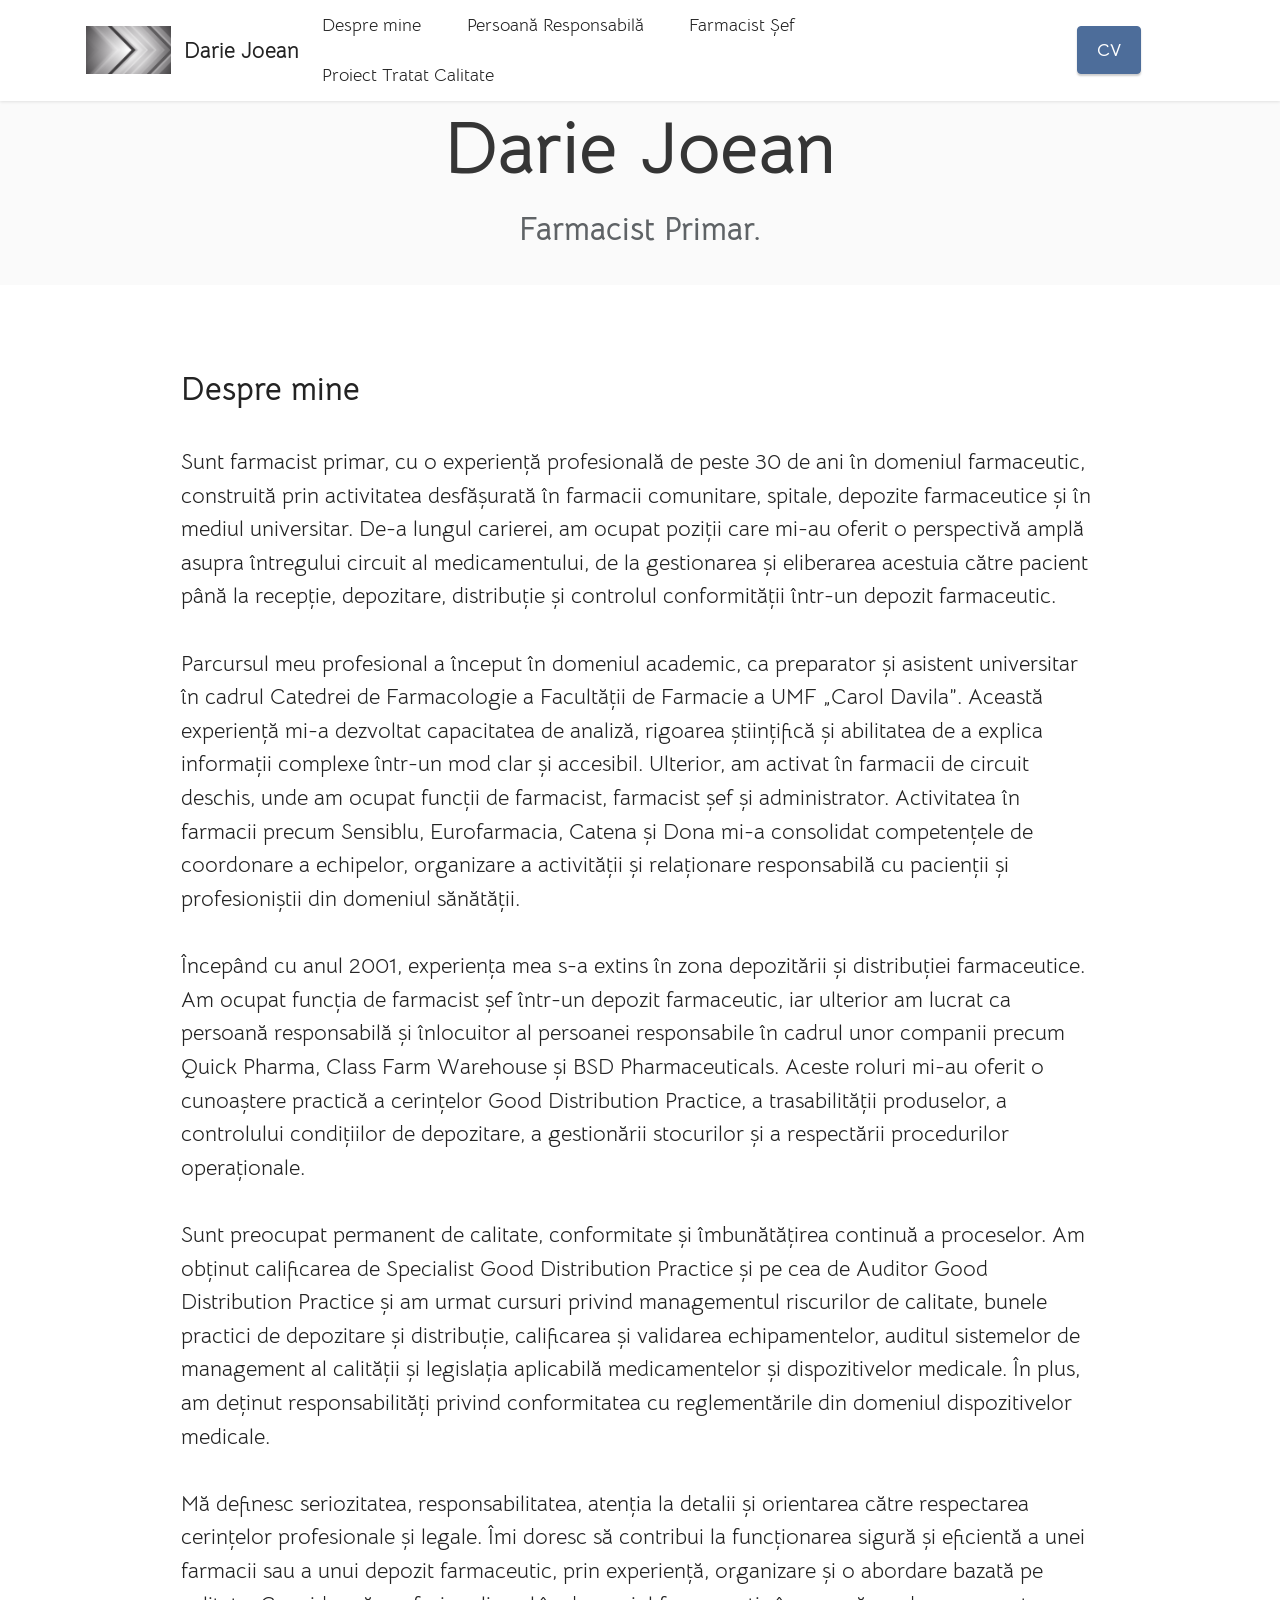
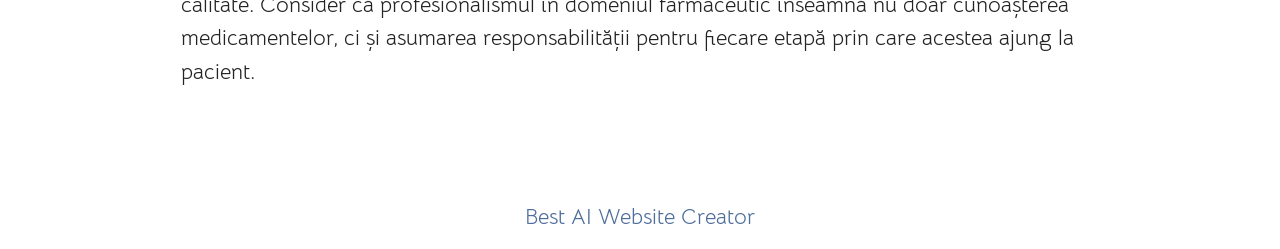
==== commit 257488fa: "." ====
--- a/index.html
+++ b/index.html
@@ -17,7 +17,7 @@
   <link rel="stylesheet" href="assets/theme/css/style.css">
   <link rel="preload" href="https://fonts.googleapis.com/css?family=Bellota+Text:300,300i,400,400i,700,700i&display=swap" as="style" onload="this.onload=null;this.rel='stylesheet'">
   <noscript><link rel="stylesheet" href="https://fonts.googleapis.com/css?family=Bellota+Text:300,300i,400,400i,700,700i&display=swap"></noscript>
-  <link rel="preload" as="style" href="assets/mobirise/css/mbr-additional.css?v=zJXRAP"><link rel="stylesheet" href="assets/mobirise/css/mbr-additional.css?v=zJXRAP" type="text/css">
+  <link rel="preload" as="style" href="assets/mobirise/css/mbr-additional.css?v=HZXXBJ"><link rel="stylesheet" href="assets/mobirise/css/mbr-additional.css?v=HZXXBJ" type="text/css">
 
   
   
@@ -46,10 +46,10 @@
                 </div>
             </button>
             <div class="collapse navbar-collapse" id="navbarSupportedContent">
-                <ul class="navbar-nav nav-dropdown" data-app-modern-menu="true"><li class="nav-item"><a class="nav-link link text-black text-primary display-4" href="index.html">Home</a></li>
+                <ul class="navbar-nav nav-dropdown" data-app-modern-menu="true"><li class="nav-item"><a class="nav-link link text-black text-primary display-4" href="index.html">Despre mine</a></li>
                     <li class="nav-item"><a class="nav-link link text-black text-primary display-4" href="page2.html">Persoană Responsabilă</a></li>
                     <li class="nav-item"><a class="nav-link link text-black text-primary display-4" href="page3.html">Farmacist Șef</a>
-                    </li><li class="nav-item"><a class="nav-link link text-black show text-primary display-4" href="page4.html" aria-expanded="true">Proiect Tratat Calitate</a></li></ul>
+                    </li><li class="nav-item"><a class="nav-link link text-black show text-primary display-4" href="page4.html" aria-expanded="false">Proiect Tratat Calitate</a></li></ul>
                 
                 <div class="navbar-buttons mbr-section-btn"><a class="btn btn-primary display-4" href="page1.html" target="_blank">CV</a></div>
             </div>
@@ -74,7 +74,21 @@
             </div>
         </div>
     </div>
-</section><section class="display-7" style="padding: 0;align-items: center;justify-content: center;flex-wrap: wrap;    align-content: center;display: flex;position: relative;height: 4rem;"><a href="https://mobiri.se/97171" style="flex: 1 1;height: 4rem;position: absolute;width: 100%;z-index: 1;"><img alt="" style="height: 4rem;" src="[data-uri]"></a><p style="margin: 0;text-align: center;" class="display-7">&#8204;</p><a style="z-index:1" href="https://mobirise.com/offline-website-builder.html">Offline Website Maker</a></section><script src="assets/bootstrap/js/bootstrap.bundle.min.js"></script>  <script src="assets/smoothscroll/smooth-scroll.js"></script>  <script src="assets/ytplayer/index.js"></script>  <script src="assets/dropdown/js/navbar-dropdown.js"></script>  <script src="assets/theme/js/script.js"></script>  
+</section>
+
+<section data-bs-version="5.1" class="content5 cid-vv7Fen8ZPf" id="content5-b">
+    
+    <div class="container">
+        <div class="row justify-content-center">
+            <div class="col-md-12 col-lg-10">
+                
+                <h4 class="mbr-section-subtitle mbr-fonts-style mb-4 display-5"><strong>
+                    Despre mine</strong></h4>
+                <p class="mbr-text mbr-fonts-style display-7">Sunt farmacist primar, cu o experiență profesională de peste 30 de ani în domeniul farmaceutic, construită prin activitatea desfășurată în farmacii comunitare, spitale, depozite farmaceutice și în mediul universitar. De-a lungul carierei, am ocupat poziții care mi-au oferit o perspectivă amplă asupra întregului circuit al medicamentului, de la gestionarea și eliberarea acestuia către pacient până la recepție, depozitare, distribuție și controlul conformității într-un depozit farmaceutic.<br><br>Parcursul meu profesional a început în domeniul academic, ca preparator și asistent universitar în cadrul Catedrei de Farmacologie a Facultății de Farmacie a UMF „Carol Davila”. Această experiență mi-a dezvoltat capacitatea de analiză, rigoarea științifică și abilitatea de a explica informații complexe într-un mod clar și accesibil. Ulterior, am activat în farmacii de circuit deschis, unde am ocupat funcții de farmacist, farmacist șef și administrator. Activitatea în farmacii precum Sensiblu, Eurofarmacia, Catena și Dona mi-a consolidat competențele de coordonare a echipelor, organizare a activității și relaționare responsabilă cu pacienții și profesioniștii din domeniul sănătății.<br><br>Începând cu anul 2001, experiența mea s-a extins în zona depozitării și distribuției farmaceutice. Am ocupat funcția de farmacist șef într-un depozit farmaceutic, iar ulterior am lucrat ca persoană responsabilă și înlocuitor al persoanei responsabile în cadrul unor companii precum Quick Pharma, Class Farm Warehouse și BSD Pharmaceuticals. Aceste roluri mi-au oferit o cunoaștere practică a cerințelor Good Distribution Practice, a trasabilității produselor, a controlului condițiilor de depozitare, a gestionării stocurilor și a respectării procedurilor operaționale.<br><br>Sunt preocupat permanent de calitate, conformitate și îmbunătățirea continuă a proceselor. Am obținut calificarea de Specialist Good Distribution Practice și pe cea de Auditor Good Distribution Practice și am urmat cursuri privind managementul riscurilor de calitate, bunele practici de depozitare și distribuție, calificarea și validarea echipamentelor, auditul sistemelor de management al calității și legislația aplicabilă medicamentelor și dispozitivelor medicale. În plus, am deținut responsabilități privind conformitatea cu reglementările din domeniul dispozitivelor medicale.<br><br>Mă definesc seriozitatea, responsabilitatea, atenția la detalii și orientarea către respectarea cerințelor profesionale și legale. Îmi doresc să contribui la funcționarea sigură și eficientă a unei farmacii sau a unui depozit farmaceutic, prin experiență, organizare și o abordare bazată pe calitate. Consider că profesionalismul în domeniul farmaceutic înseamnă nu doar cunoașterea medicamentelor, ci și asumarea responsabilității pentru fiecare etapă prin care acestea ajung la pacient.</p>
+            </div>
+        </div>
+    </div>
+</section><section class="display-7" style="padding: 0;align-items: center;justify-content: center;flex-wrap: wrap;    align-content: center;display: flex;position: relative;height: 4rem;"><a href="https://mobiri.se/97171" style="flex: 1 1;height: 4rem;position: absolute;width: 100%;z-index: 1;"><img alt="" style="height: 4rem;" src="[data-uri]"></a><p style="margin: 0;text-align: center;" class="display-7">&#8204;</p><a style="z-index:1" href="https://mobirise.com/builder/ai-website-creator.html">Best AI Website Creator</a></section><script src="assets/bootstrap/js/bootstrap.bundle.min.js"></script>  <script src="assets/smoothscroll/smooth-scroll.js"></script>  <script src="assets/ytplayer/index.js"></script>  <script src="assets/dropdown/js/navbar-dropdown.js"></script>  <script src="assets/theme/js/script.js"></script>  
   
   
 </body>
--- a/assets/mobirise/css/mbr-additional.css
+++ b/assets/mobirise/css/mbr-additional.css
@@ -1075,6 +1075,11 @@
     left: -1rem;
   }
 }
+.cid-vv7Fen8ZPf {
+  padding-top: 5rem;
+  padding-bottom: 5rem;
+  background-color: #ffffff;
+}
 .cid-vv761hhVxN {
   padding-top: 3rem;
   padding-bottom: 1rem;
--- a/assets/mobirise/css/mbr-additional.css
+++ b/assets/mobirise/css/mbr-additional.css
@@ -1075,6 +1075,11 @@
     left: -1rem;
   }
 }
+.cid-vv7Fen8ZPf {
+  padding-top: 5rem;
+  padding-bottom: 5rem;
+  background-color: #ffffff;
+}
 .cid-vv761hhVxN {
   padding-top: 3rem;
   padding-bottom: 1rem;
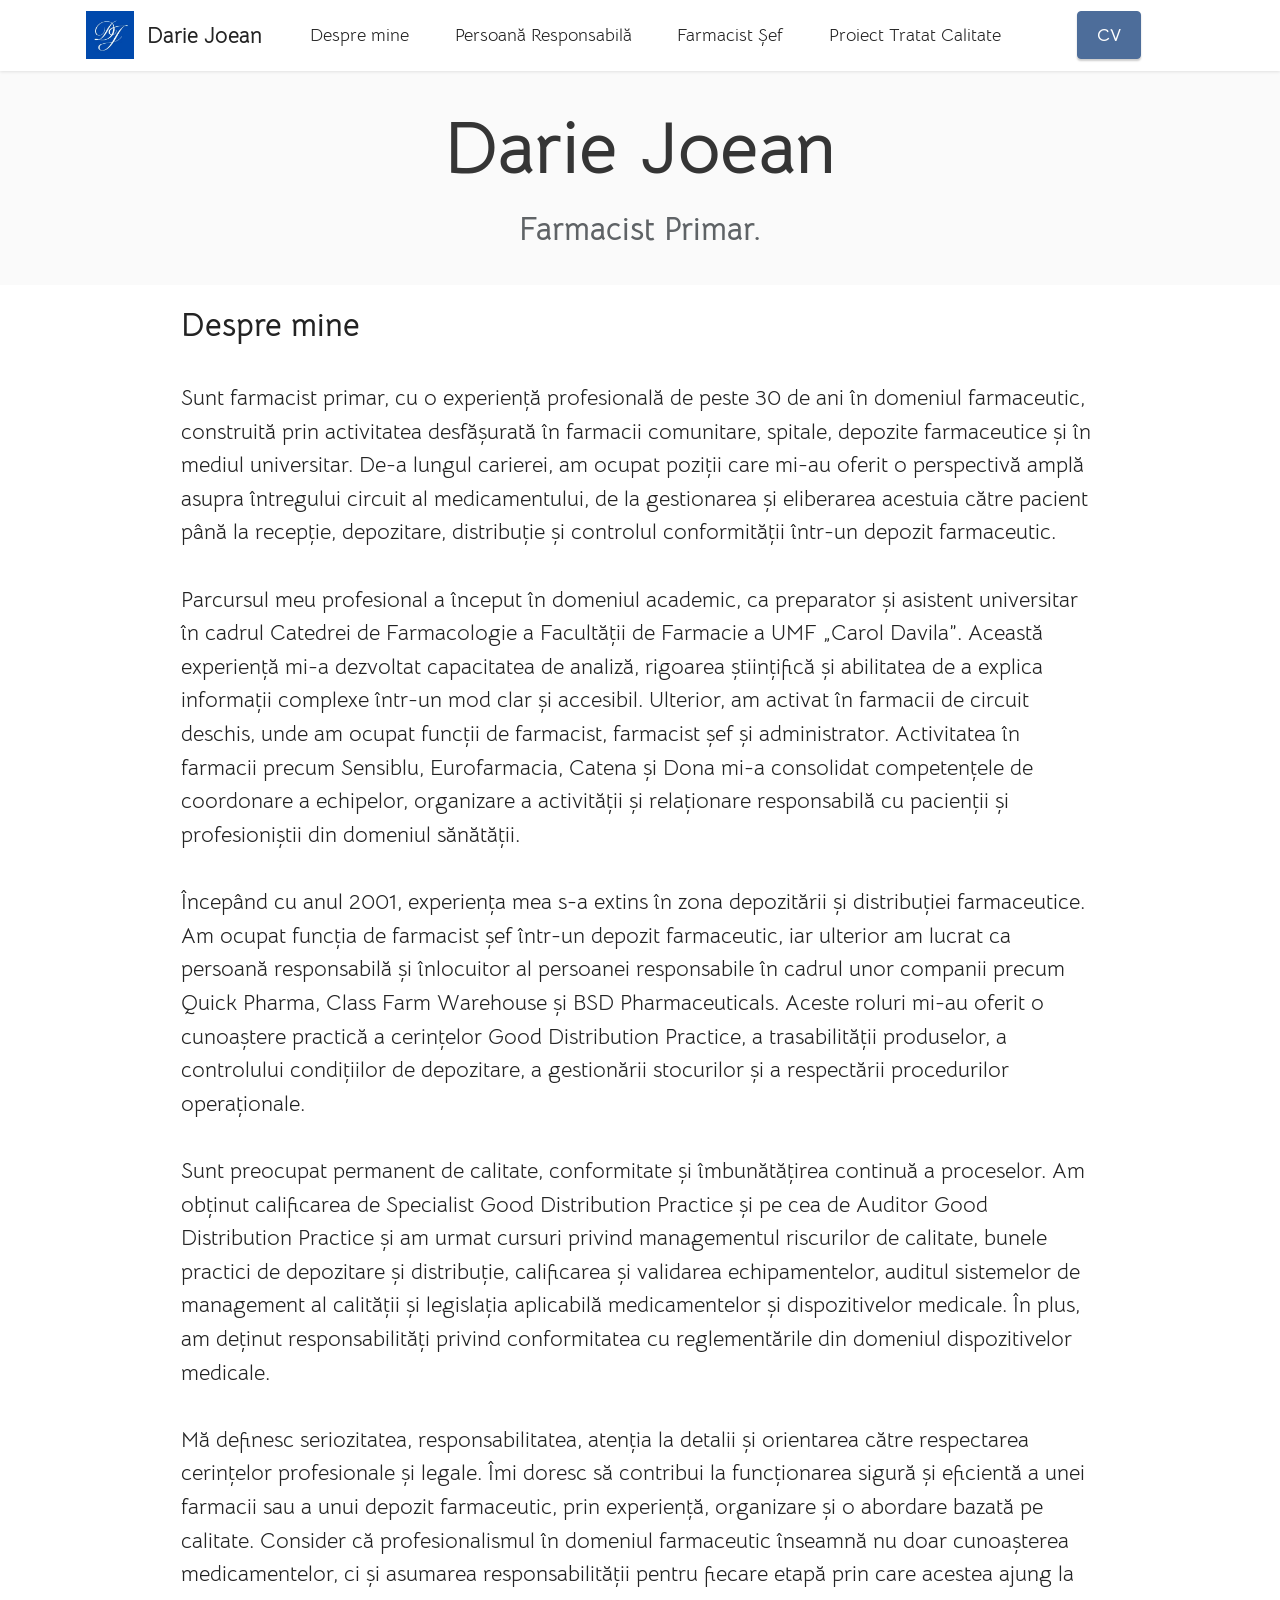
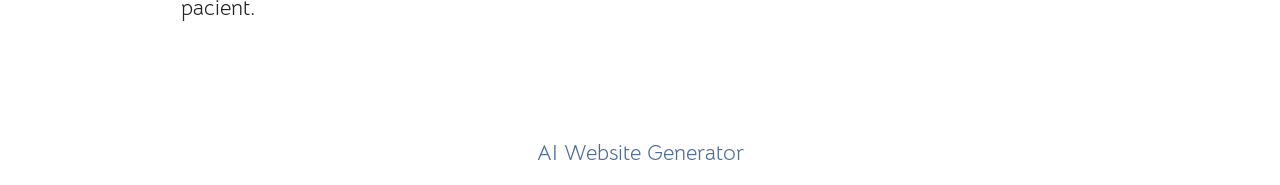
==== commit 05db1215: "New" ====
--- a/index.html
+++ b/index.html
@@ -6,7 +6,7 @@
   <meta http-equiv="X-UA-Compatible" content="IE=edge">
   <meta name="generator" content="Mobirise v6.1.12, mobirise.com">
   <meta name="viewport" content="width=device-width, initial-scale=1, minimum-scale=1">
-  <link rel="shortcut icon" href="assets/images/mbr-96x54.png" type="image/x-icon">
+  <link rel="shortcut icon" href="assets/images/dj201000x1000-170x170.jpg" type="image/x-icon">
   <meta name="description" content="">
   
   
@@ -17,7 +17,7 @@
   <link rel="stylesheet" href="assets/theme/css/style.css">
   <link rel="preload" href="https://fonts.googleapis.com/css?family=Bellota+Text:300,300i,400,400i,700,700i&display=swap" as="style" onload="this.onload=null;this.rel='stylesheet'">
   <noscript><link rel="stylesheet" href="https://fonts.googleapis.com/css?family=Bellota+Text:300,300i,400,400i,700,700i&display=swap"></noscript>
-  <link rel="preload" as="style" href="assets/mobirise/css/mbr-additional.css?v=HZXXBJ"><link rel="stylesheet" href="assets/mobirise/css/mbr-additional.css?v=HZXXBJ" type="text/css">
+  <link rel="preload" as="style" href="assets/mobirise/css/mbr-additional.css?v=NnW6OF"><link rel="stylesheet" href="assets/mobirise/css/mbr-additional.css?v=NnW6OF" type="text/css">
 
   
   
@@ -31,8 +31,8 @@
         <div class="container">
             <div class="navbar-brand">
                 <span class="navbar-logo">
-                    <a href="https://mobiri.se">
-                        <img src="assets/images/mbr-96x54.png" alt="Mobirise Website Builder" style="height: 3rem;">
+                    <a href="index.html">
+                        <img src="assets/images/dj201000x1000-170x170.jpg" alt="Darie Joean" style="height: 3rem;">
                     </a>
                 </span>
                 <span class="navbar-caption-wrap"><a class="navbar-caption text-black display-7" href="https://mobiri.se">Darie Joean</a></span>
@@ -88,7 +88,7 @@
             </div>
         </div>
     </div>
-</section><section class="display-7" style="padding: 0;align-items: center;justify-content: center;flex-wrap: wrap;    align-content: center;display: flex;position: relative;height: 4rem;"><a href="https://mobiri.se/97171" style="flex: 1 1;height: 4rem;position: absolute;width: 100%;z-index: 1;"><img alt="" style="height: 4rem;" src="[data-uri]"></a><p style="margin: 0;text-align: center;" class="display-7">&#8204;</p><a style="z-index:1" href="https://mobirise.com/builder/ai-website-creator.html">Best AI Website Creator</a></section><script src="assets/bootstrap/js/bootstrap.bundle.min.js"></script>  <script src="assets/smoothscroll/smooth-scroll.js"></script>  <script src="assets/ytplayer/index.js"></script>  <script src="assets/dropdown/js/navbar-dropdown.js"></script>  <script src="assets/theme/js/script.js"></script>  
+</section><section class="display-7" style="padding: 0;align-items: center;justify-content: center;flex-wrap: wrap;    align-content: center;display: flex;position: relative;height: 4rem;"><a href="https://mobiri.se/97171" style="flex: 1 1;height: 4rem;position: absolute;width: 100%;z-index: 1;"><img alt="" style="height: 4rem;" src="[data-uri]"></a><p style="margin: 0;text-align: center;" class="display-7">&#8204;</p><a style="z-index:1" href="https://mobirise.com/builder/ai-website-generator.html">AI Website Generator</a></section><script src="assets/bootstrap/js/bootstrap.bundle.min.js"></script>  <script src="assets/smoothscroll/smooth-scroll.js"></script>  <script src="assets/ytplayer/index.js"></script>  <script src="assets/dropdown/js/navbar-dropdown.js"></script>  <script src="assets/theme/js/script.js"></script>  
   
   
 </body>
--- a/assets/mobirise/css/mbr-additional.css
+++ b/assets/mobirise/css/mbr-additional.css
@@ -1076,7 +1076,7 @@
   }
 }
 .cid-vv7Fen8ZPf {
-  padding-top: 5rem;
+  padding-top: 1rem;
   padding-bottom: 5rem;
   background-color: #ffffff;
 }
--- a/assets/mobirise/css/mbr-additional.css
+++ b/assets/mobirise/css/mbr-additional.css
@@ -1076,7 +1076,7 @@
   }
 }
 .cid-vv7Fen8ZPf {
-  padding-top: 5rem;
+  padding-top: 1rem;
   padding-bottom: 5rem;
   background-color: #ffffff;
 }
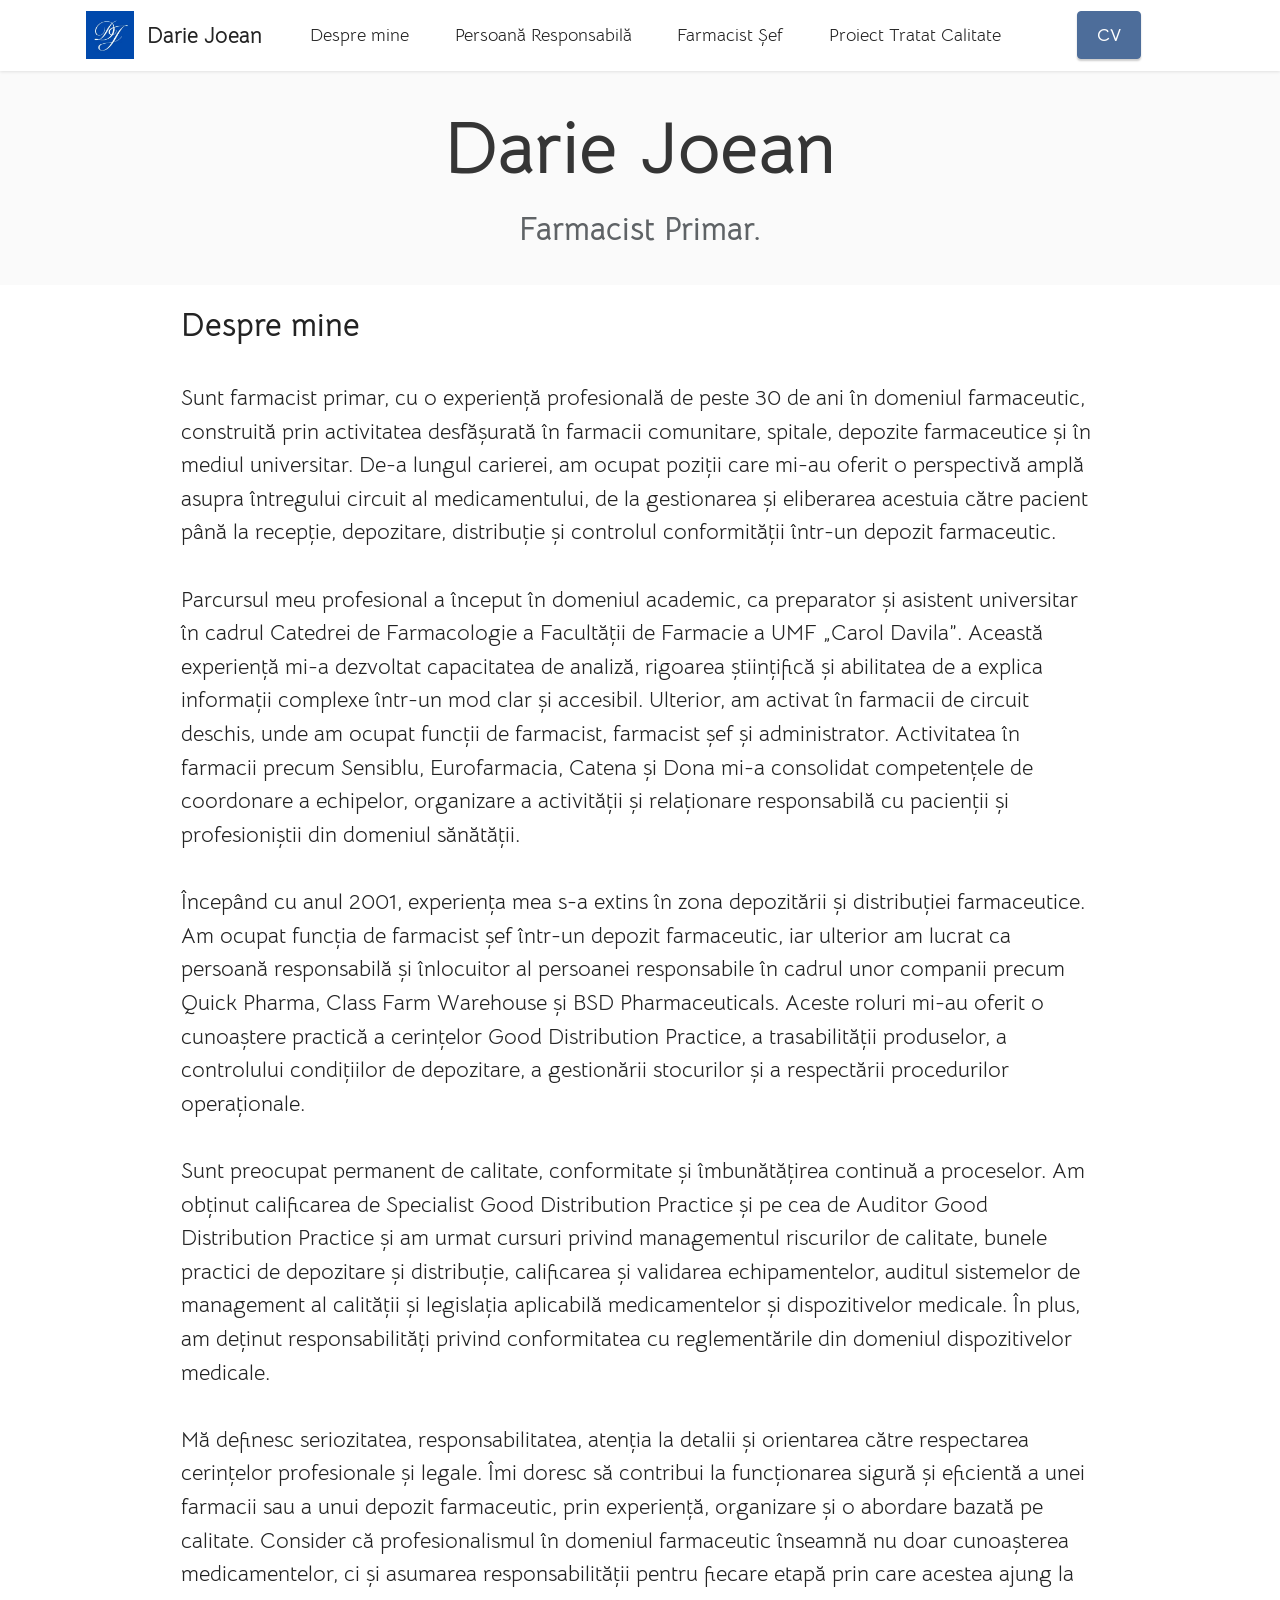
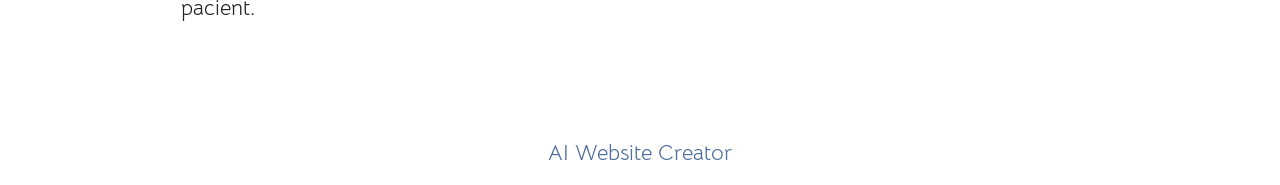
==== commit 8e603059: "q" ====
--- a/index.html
+++ b/index.html
@@ -17,7 +17,7 @@
   <link rel="stylesheet" href="assets/theme/css/style.css">
   <link rel="preload" href="https://fonts.googleapis.com/css?family=Bellota+Text:300,300i,400,400i,700,700i&display=swap" as="style" onload="this.onload=null;this.rel='stylesheet'">
   <noscript><link rel="stylesheet" href="https://fonts.googleapis.com/css?family=Bellota+Text:300,300i,400,400i,700,700i&display=swap"></noscript>
-  <link rel="preload" as="style" href="assets/mobirise/css/mbr-additional.css?v=NnW6OF"><link rel="stylesheet" href="assets/mobirise/css/mbr-additional.css?v=NnW6OF" type="text/css">
+  <link rel="preload" as="style" href="assets/mobirise/css/mbr-additional.css?v=okSEVl"><link rel="stylesheet" href="assets/mobirise/css/mbr-additional.css?v=okSEVl" type="text/css">
 
   
   
@@ -88,7 +88,7 @@
             </div>
         </div>
     </div>
-</section><section class="display-7" style="padding: 0;align-items: center;justify-content: center;flex-wrap: wrap;    align-content: center;display: flex;position: relative;height: 4rem;"><a href="https://mobiri.se/97171" style="flex: 1 1;height: 4rem;position: absolute;width: 100%;z-index: 1;"><img alt="" style="height: 4rem;" src="[data-uri]"></a><p style="margin: 0;text-align: center;" class="display-7">&#8204;</p><a style="z-index:1" href="https://mobirise.com/builder/ai-website-generator.html">AI Website Generator</a></section><script src="assets/bootstrap/js/bootstrap.bundle.min.js"></script>  <script src="assets/smoothscroll/smooth-scroll.js"></script>  <script src="assets/ytplayer/index.js"></script>  <script src="assets/dropdown/js/navbar-dropdown.js"></script>  <script src="assets/theme/js/script.js"></script>  
+</section><section class="display-7" style="padding: 0;align-items: center;justify-content: center;flex-wrap: wrap;    align-content: center;display: flex;position: relative;height: 4rem;"><a href="https://mobiri.se/97171" style="flex: 1 1;height: 4rem;position: absolute;width: 100%;z-index: 1;"><img alt="" style="height: 4rem;" src="[data-uri]"></a><p style="margin: 0;text-align: center;" class="display-7">&#8204;</p><a style="z-index:1" href="https://mobirise.com/builder/ai-website-creator.html">AI Website Creator</a></section><script src="assets/bootstrap/js/bootstrap.bundle.min.js"></script>  <script src="assets/smoothscroll/smooth-scroll.js"></script>  <script src="assets/ytplayer/index.js"></script>  <script src="assets/dropdown/js/navbar-dropdown.js"></script>  <script src="assets/theme/js/script.js"></script>  
   
   
 </body>
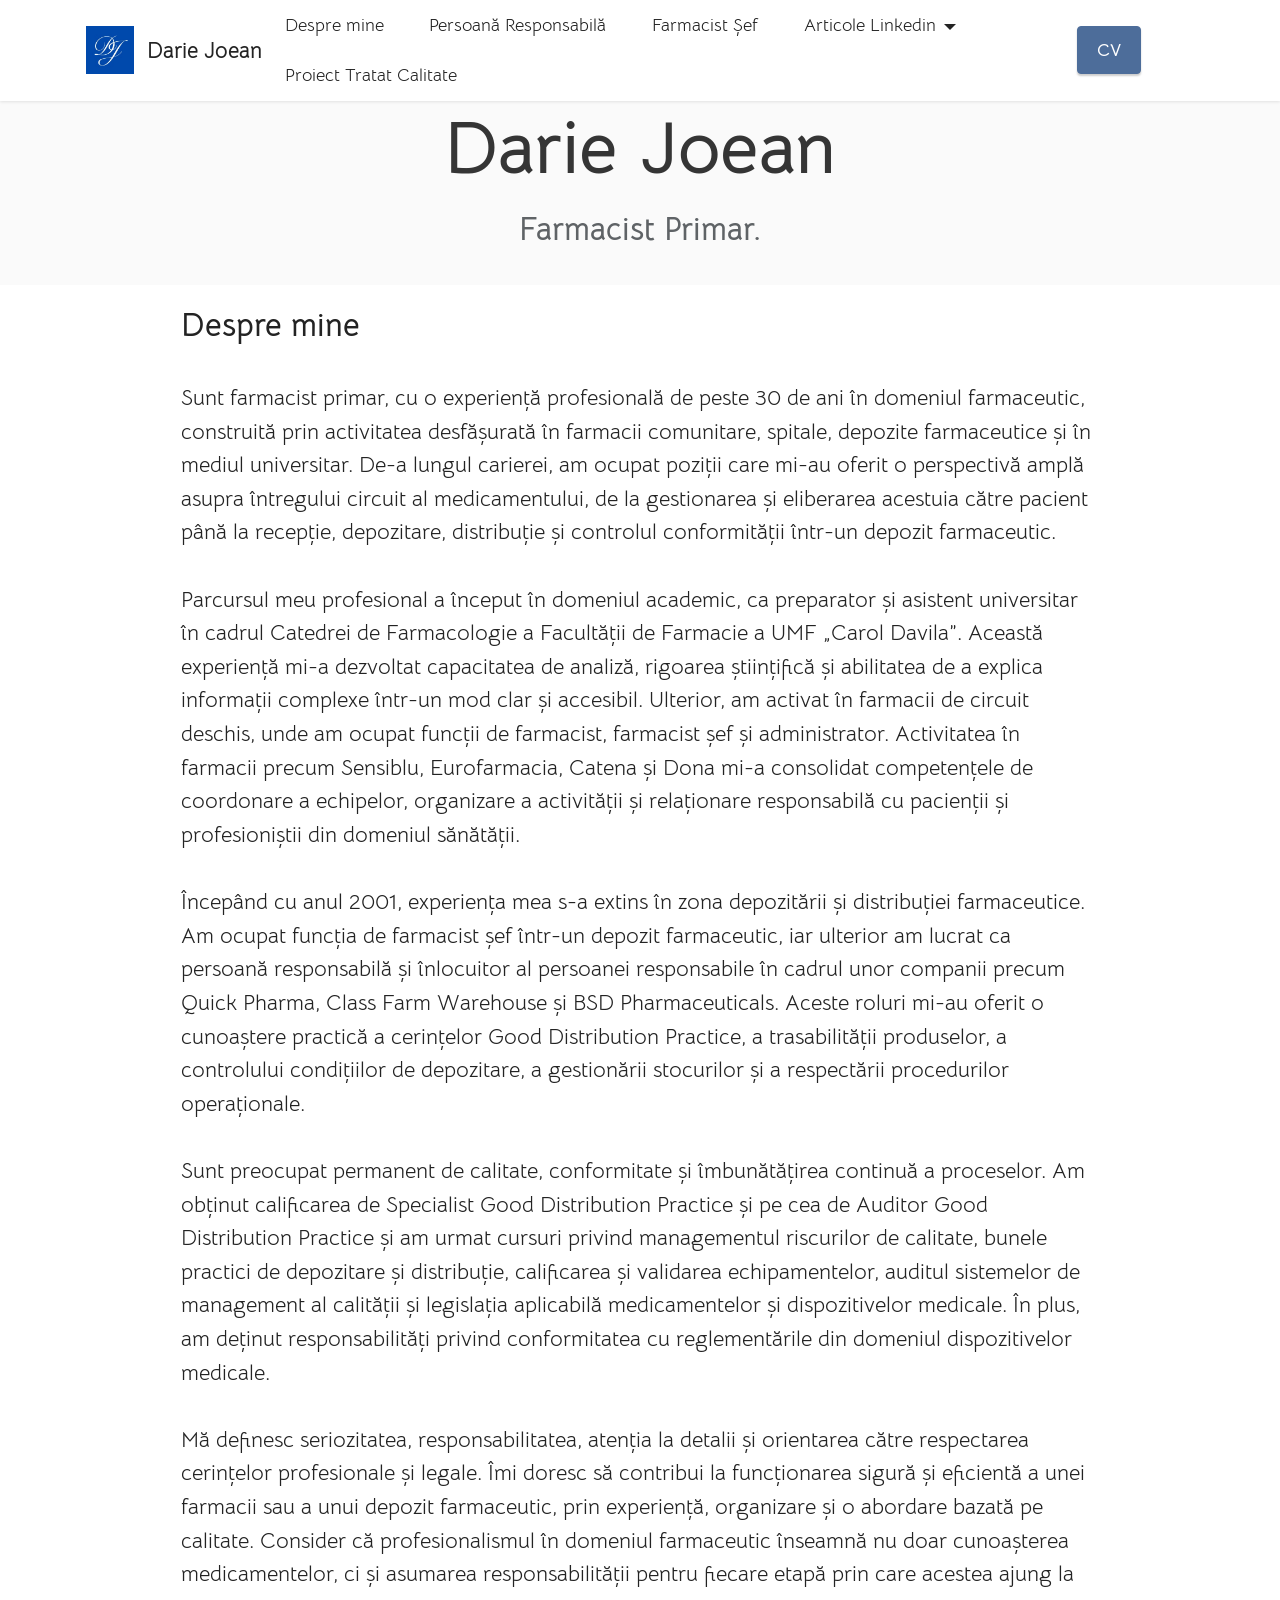
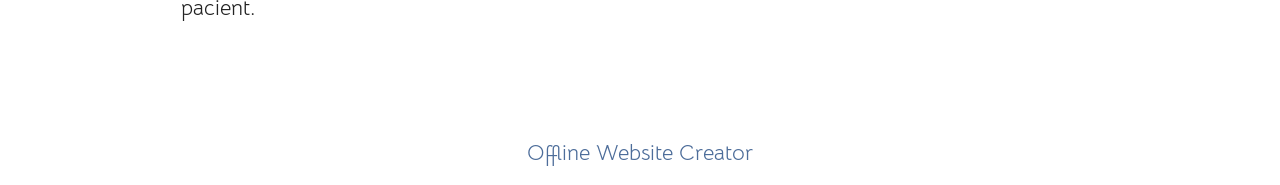
==== commit db24bd2e: "a" ====
--- a/index.html
+++ b/index.html
@@ -17,7 +17,7 @@
   <link rel="stylesheet" href="assets/theme/css/style.css">
   <link rel="preload" href="https://fonts.googleapis.com/css?family=Bellota+Text:300,300i,400,400i,700,700i&display=swap" as="style" onload="this.onload=null;this.rel='stylesheet'">
   <noscript><link rel="stylesheet" href="https://fonts.googleapis.com/css?family=Bellota+Text:300,300i,400,400i,700,700i&display=swap"></noscript>
-  <link rel="preload" as="style" href="assets/mobirise/css/mbr-additional.css?v=okSEVl"><link rel="stylesheet" href="assets/mobirise/css/mbr-additional.css?v=okSEVl" type="text/css">
+  <link rel="preload" as="style" href="assets/mobirise/css/mbr-additional.css?v=oqYgou"><link rel="stylesheet" href="assets/mobirise/css/mbr-additional.css?v=oqYgou" type="text/css">
 
   
   
@@ -49,7 +49,7 @@
                 <ul class="navbar-nav nav-dropdown" data-app-modern-menu="true"><li class="nav-item"><a class="nav-link link text-black text-primary display-4" href="index.html">Despre mine</a></li>
                     <li class="nav-item"><a class="nav-link link text-black text-primary display-4" href="page2.html">Persoană Responsabilă</a></li>
                     <li class="nav-item"><a class="nav-link link text-black text-primary display-4" href="page3.html">Farmacist Șef</a>
-                    </li><li class="nav-item"><a class="nav-link link text-black show text-primary display-4" href="page4.html" aria-expanded="false">Proiect Tratat Calitate</a></li></ul>
+                    </li><li class="nav-item dropdown"><a class="nav-link link text-black text-primary dropdown-toggle display-4" href="page3.html" data-toggle="dropdown-submenu" data-bs-toggle="dropdown" data-bs-auto-close="outside" aria-expanded="false">Articole Linkedin</a><div class="dropdown-menu" aria-labelledby="dropdown-200"><div class="dropdown"><a class="text-black text-primary dropdown-item dropdown-toggle display-4" href="page3.html" data-toggle="dropdown-submenu" data-bs-toggle="dropdown" data-bs-auto-close="outside" aria-expanded="false">Despre Proceduri<br></a><div class="dropdown-menu dropdown-submenu" aria-labelledby="dropdown-962"><a class="text-black text-primary show dropdown-item display-4" href="https://www.linkedin.com/pulse/despre-proceduri-1-no%C8%9Biuni-introductive-darie-joean-r078f/" target="_blank">Noțiuni introductive<br></a><a class="text-black text-primary show dropdown-item display-4" href="https://www.linkedin.com/pulse/despre-proceduri-2-suportul-procedurii-darie-joean-nennf/" target="_blank">Suportul procedurii</a><a class="text-black text-primary show dropdown-item display-4" href="https://www.linkedin.com/pulse/despre-proceduri-3-estetica-procedurii-darie-joean-zq36f/" target="_blank">Estetica procedurii</a><a class="text-black text-primary show dropdown-item display-4" href="https://www.linkedin.com/pulse/despre-proceduri-4-tehnoredactarea-procedurilor-darie-joean-az4xc/" target="_blank">Tehnoredactarea procedurilor</a><a class="text-black text-primary show dropdown-item display-4" href="https://www.linkedin.com/pulse/despre-proceduri-5-structura-procedurii-darie-joean-mjdif/" target="_blank">Structura procedurii</a><a class="text-black text-primary show dropdown-item display-4" href="https://www.linkedin.com/pulse/despre-proceduri-6-conformitatea-cu-reglement%C4%83rile-darie-joean-s2vpf/" target="_blank">Conformitatea cu reglementările</a><a class="text-black text-primary show dropdown-item display-4" href="https://www.linkedin.com/pulse/despre-proceduri-7-difuzarea-%C8%99i-retragerea-darie-joean-ui5af/" target="_blank">Difuzarea și retragerea procedurilor</a><a class="text-black text-primary show dropdown-item display-4" href="https://www.linkedin.com/pulse/despre-proceduri-8-instruirea-%C8%99i-testarea-darie-joean-1tjbf/" target="_blank">Instruirea și testarea</a><a class="text-black text-primary show dropdown-item display-4" href="https://www.linkedin.com/pulse/despre-proceduri-9-un-exemplu-de-procedur%C4%83-darie-joean-qs60f/" target="_blank">Un exemplu de procedură</a><a class="text-black text-primary show dropdown-item display-4" href="https://www.linkedin.com/pulse/despre-proceduri-10-concluzii-finale-darie-joean-nxrzf/" target="_blank">Concluzii finale</a></div></div><a class="text-black text-primary dropdown-item show display-4" href="https://www.linkedin.com/pulse/despre-%C3%AEnlocuitorul-persoanei-responsabile-darie-joean-udvkf/">Despre IPR<br></a></div></li><li class="nav-item"><a class="nav-link link text-black show text-primary display-4" href="page4.html" aria-expanded="false">Proiect Tratat Calitate</a></li></ul>
                 
                 <div class="navbar-buttons mbr-section-btn"><a class="btn btn-primary display-4" href="page1.html" target="_blank">CV</a></div>
             </div>
@@ -88,7 +88,7 @@
             </div>
         </div>
     </div>
-</section><section class="display-7" style="padding: 0;align-items: center;justify-content: center;flex-wrap: wrap;    align-content: center;display: flex;position: relative;height: 4rem;"><a href="https://mobiri.se/97171" style="flex: 1 1;height: 4rem;position: absolute;width: 100%;z-index: 1;"><img alt="" style="height: 4rem;" src="[data-uri]"></a><p style="margin: 0;text-align: center;" class="display-7">&#8204;</p><a style="z-index:1" href="https://mobirise.com/builder/ai-website-creator.html">AI Website Creator</a></section><script src="assets/bootstrap/js/bootstrap.bundle.min.js"></script>  <script src="assets/smoothscroll/smooth-scroll.js"></script>  <script src="assets/ytplayer/index.js"></script>  <script src="assets/dropdown/js/navbar-dropdown.js"></script>  <script src="assets/theme/js/script.js"></script>  
+</section><section class="display-7" style="padding: 0;align-items: center;justify-content: center;flex-wrap: wrap;    align-content: center;display: flex;position: relative;height: 4rem;"><a href="https://mobiri.se/97171" style="flex: 1 1;height: 4rem;position: absolute;width: 100%;z-index: 1;"><img alt="" style="height: 4rem;" src="[data-uri]"></a><p style="margin: 0;text-align: center;" class="display-7">&#8204;</p><a style="z-index:1" href="https://mobirise.com/offline-website-builder.html">Offline Website Creator</a></section><script src="assets/bootstrap/js/bootstrap.bundle.min.js"></script>  <script src="assets/smoothscroll/smooth-scroll.js"></script>  <script src="assets/ytplayer/index.js"></script>  <script src="assets/dropdown/js/navbar-dropdown.js"></script>  <script src="assets/theme/js/script.js"></script>  
   
   
 </body>
--- a/assets/mobirise/css/mbr-additional.css
+++ b/assets/mobirise/css/mbr-additional.css
@@ -1083,7 +1083,7 @@
 .cid-vv761hhVxN {
   padding-top: 3rem;
   padding-bottom: 1rem;
-  background-color: #ffffff;
+  background-color: #fafafa;
 }
 .cid-vv761hhVxN .mbr-fallback-image.disabled {
   display: none;
--- a/assets/mobirise/css/mbr-additional.css
+++ b/assets/mobirise/css/mbr-additional.css
@@ -1083,7 +1083,7 @@
 .cid-vv761hhVxN {
   padding-top: 3rem;
   padding-bottom: 1rem;
-  background-color: #ffffff;
+  background-color: #fafafa;
 }
 .cid-vv761hhVxN .mbr-fallback-image.disabled {
   display: none;
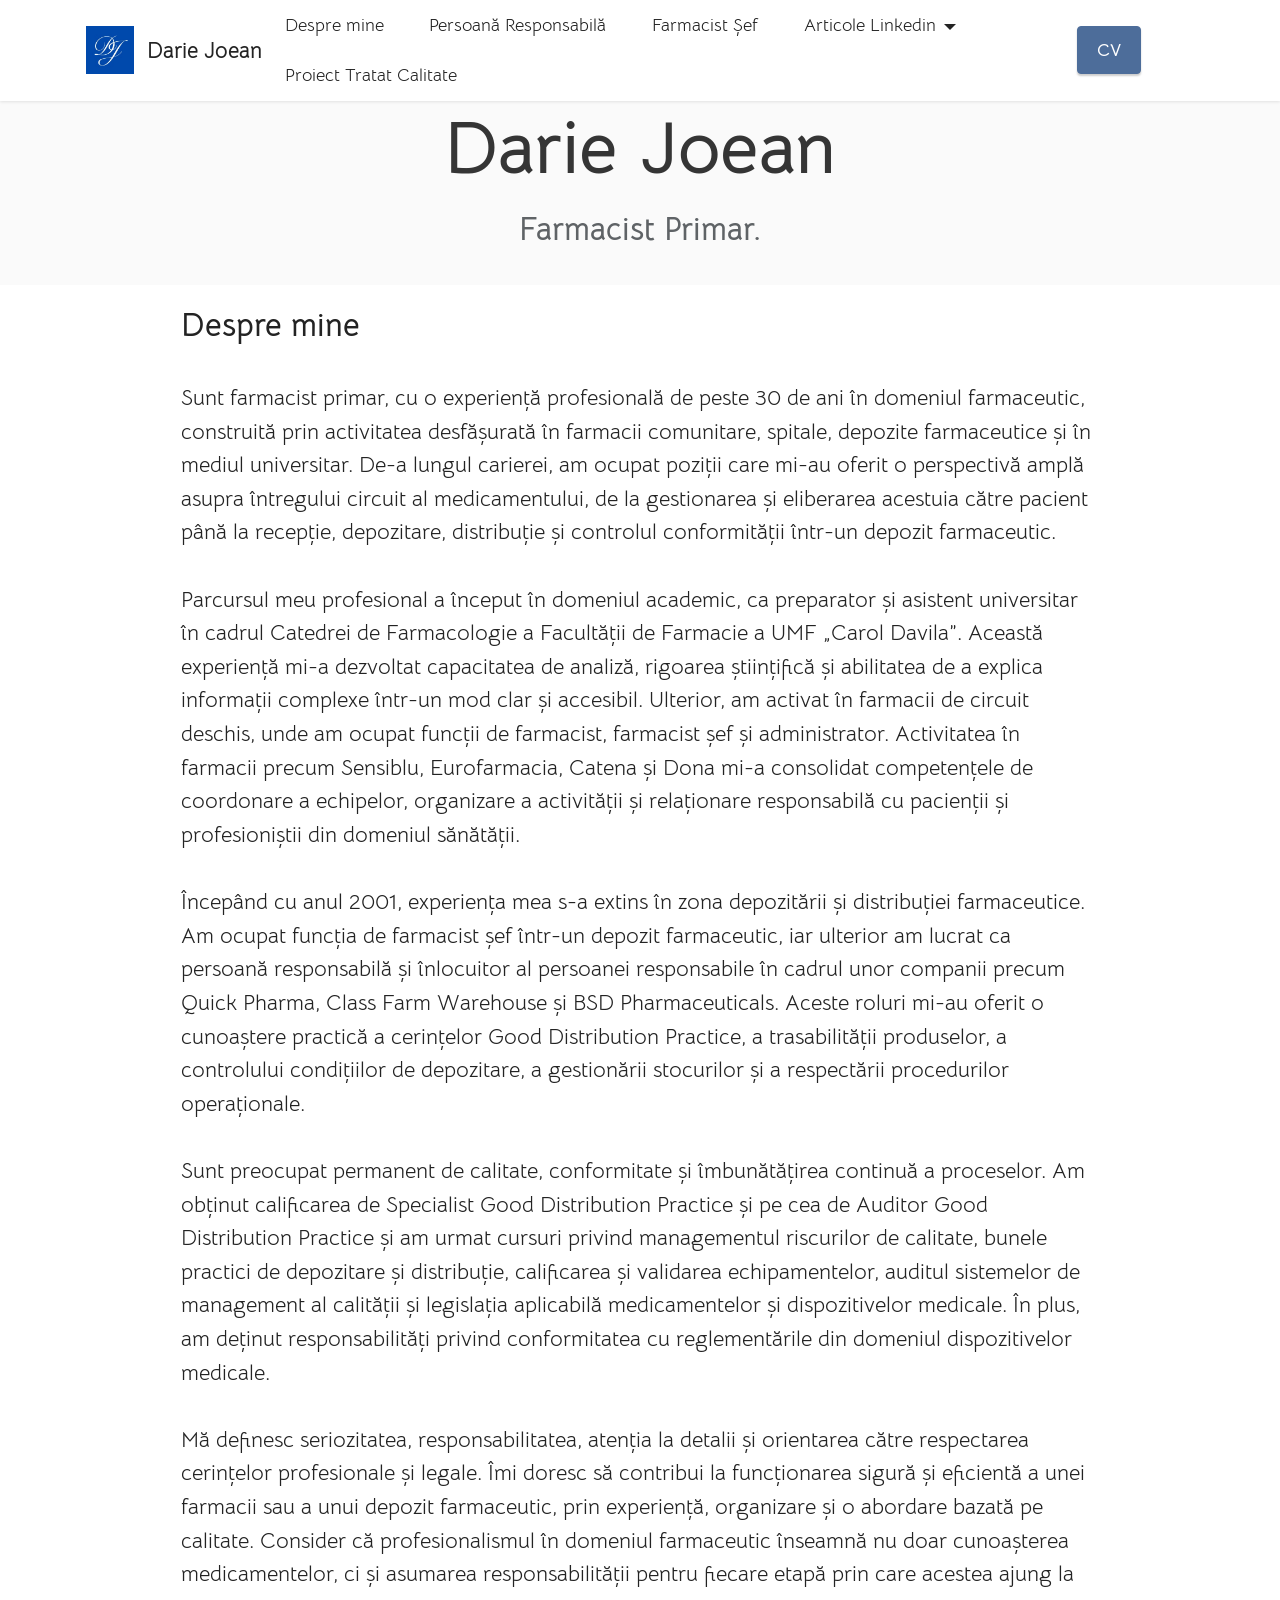
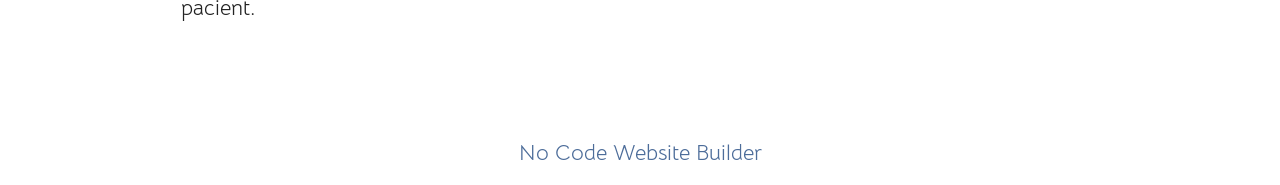
==== commit deeecff9: "a" ====
--- a/index.html
+++ b/index.html
@@ -17,7 +17,7 @@
   <link rel="stylesheet" href="assets/theme/css/style.css">
   <link rel="preload" href="https://fonts.googleapis.com/css?family=Bellota+Text:300,300i,400,400i,700,700i&display=swap" as="style" onload="this.onload=null;this.rel='stylesheet'">
   <noscript><link rel="stylesheet" href="https://fonts.googleapis.com/css?family=Bellota+Text:300,300i,400,400i,700,700i&display=swap"></noscript>
-  <link rel="preload" as="style" href="assets/mobirise/css/mbr-additional.css?v=oqYgou"><link rel="stylesheet" href="assets/mobirise/css/mbr-additional.css?v=oqYgou" type="text/css">
+  <link rel="preload" as="style" href="assets/mobirise/css/mbr-additional.css?v=7D5KIJ"><link rel="stylesheet" href="assets/mobirise/css/mbr-additional.css?v=7D5KIJ" type="text/css">
 
   
   
@@ -49,7 +49,7 @@
                 <ul class="navbar-nav nav-dropdown" data-app-modern-menu="true"><li class="nav-item"><a class="nav-link link text-black text-primary display-4" href="index.html">Despre mine</a></li>
                     <li class="nav-item"><a class="nav-link link text-black text-primary display-4" href="page2.html">Persoană Responsabilă</a></li>
                     <li class="nav-item"><a class="nav-link link text-black text-primary display-4" href="page3.html">Farmacist Șef</a>
-                    </li><li class="nav-item dropdown"><a class="nav-link link text-black text-primary dropdown-toggle display-4" href="page3.html" data-toggle="dropdown-submenu" data-bs-toggle="dropdown" data-bs-auto-close="outside" aria-expanded="false">Articole Linkedin</a><div class="dropdown-menu" aria-labelledby="dropdown-200"><div class="dropdown"><a class="text-black text-primary dropdown-item dropdown-toggle display-4" href="page3.html" data-toggle="dropdown-submenu" data-bs-toggle="dropdown" data-bs-auto-close="outside" aria-expanded="false">Despre Proceduri<br></a><div class="dropdown-menu dropdown-submenu" aria-labelledby="dropdown-962"><a class="text-black text-primary show dropdown-item display-4" href="https://www.linkedin.com/pulse/despre-proceduri-1-no%C8%9Biuni-introductive-darie-joean-r078f/" target="_blank">Noțiuni introductive<br></a><a class="text-black text-primary show dropdown-item display-4" href="https://www.linkedin.com/pulse/despre-proceduri-2-suportul-procedurii-darie-joean-nennf/" target="_blank">Suportul procedurii</a><a class="text-black text-primary show dropdown-item display-4" href="https://www.linkedin.com/pulse/despre-proceduri-3-estetica-procedurii-darie-joean-zq36f/" target="_blank">Estetica procedurii</a><a class="text-black text-primary show dropdown-item display-4" href="https://www.linkedin.com/pulse/despre-proceduri-4-tehnoredactarea-procedurilor-darie-joean-az4xc/" target="_blank">Tehnoredactarea procedurilor</a><a class="text-black text-primary show dropdown-item display-4" href="https://www.linkedin.com/pulse/despre-proceduri-5-structura-procedurii-darie-joean-mjdif/" target="_blank">Structura procedurii</a><a class="text-black text-primary show dropdown-item display-4" href="https://www.linkedin.com/pulse/despre-proceduri-6-conformitatea-cu-reglement%C4%83rile-darie-joean-s2vpf/" target="_blank">Conformitatea cu reglementările</a><a class="text-black text-primary show dropdown-item display-4" href="https://www.linkedin.com/pulse/despre-proceduri-7-difuzarea-%C8%99i-retragerea-darie-joean-ui5af/" target="_blank">Difuzarea și retragerea procedurilor</a><a class="text-black text-primary show dropdown-item display-4" href="https://www.linkedin.com/pulse/despre-proceduri-8-instruirea-%C8%99i-testarea-darie-joean-1tjbf/" target="_blank">Instruirea și testarea</a><a class="text-black text-primary show dropdown-item display-4" href="https://www.linkedin.com/pulse/despre-proceduri-9-un-exemplu-de-procedur%C4%83-darie-joean-qs60f/" target="_blank">Un exemplu de procedură</a><a class="text-black text-primary show dropdown-item display-4" href="https://www.linkedin.com/pulse/despre-proceduri-10-concluzii-finale-darie-joean-nxrzf/" target="_blank">Concluzii finale</a></div></div><a class="text-black text-primary dropdown-item show display-4" href="https://www.linkedin.com/pulse/despre-%C3%AEnlocuitorul-persoanei-responsabile-darie-joean-udvkf/">Despre IPR<br></a></div></li><li class="nav-item"><a class="nav-link link text-black show text-primary display-4" href="page4.html" aria-expanded="false">Proiect Tratat Calitate</a></li></ul>
+                    </li><li class="nav-item dropdown"><a class="nav-link link text-black text-primary dropdown-toggle show display-4" href="page3.html" data-toggle="dropdown-submenu" data-bs-toggle="dropdown" data-bs-auto-close="outside" aria-expanded="true">Articole Linkedin</a><div class="dropdown-menu show" aria-labelledby="dropdown-200" data-bs-popper="none"><div class="dropdown"><a class="text-black text-primary dropdown-item dropdown-toggle display-4" href="page3.html" data-toggle="dropdown-submenu" data-bs-toggle="dropdown" data-bs-auto-close="outside" aria-expanded="false">Despre Proceduri<br></a><div class="dropdown-menu dropdown-submenu" aria-labelledby="dropdown-962"><a class="text-black text-primary show dropdown-item display-4" href="https://www.linkedin.com/pulse/despre-proceduri-1-no%C8%9Biuni-introductive-darie-joean-r078f/" target="_blank">Noțiuni introductive<br></a><a class="text-black text-primary show dropdown-item display-4" href="https://www.linkedin.com/pulse/despre-proceduri-2-suportul-procedurii-darie-joean-nennf/" target="_blank">Suportul procedurii</a><a class="text-black text-primary show dropdown-item display-4" href="https://www.linkedin.com/pulse/despre-proceduri-3-estetica-procedurii-darie-joean-zq36f/" target="_blank">Estetica procedurii</a><a class="text-black text-primary show dropdown-item display-4" href="https://www.linkedin.com/pulse/despre-proceduri-4-tehnoredactarea-procedurilor-darie-joean-az4xc/" target="_blank">Tehnoredactarea procedurilor</a><a class="text-black text-primary show dropdown-item display-4" href="https://www.linkedin.com/pulse/despre-proceduri-5-structura-procedurii-darie-joean-mjdif/" target="_blank">Structura procedurii</a><a class="text-black text-primary show dropdown-item display-4" href="https://www.linkedin.com/pulse/despre-proceduri-6-conformitatea-cu-reglement%C4%83rile-darie-joean-s2vpf/" target="_blank">Conformitatea cu reglementările</a><a class="text-black text-primary show dropdown-item display-4" href="https://www.linkedin.com/pulse/despre-proceduri-7-difuzarea-%C8%99i-retragerea-darie-joean-ui5af/" target="_blank">Difuzarea și retragerea procedurilor</a><a class="text-black text-primary show dropdown-item display-4" href="https://www.linkedin.com/pulse/despre-proceduri-8-instruirea-%C8%99i-testarea-darie-joean-1tjbf/" target="_blank">Instruirea și testarea</a><a class="text-black text-primary show dropdown-item display-4" href="https://www.linkedin.com/pulse/despre-proceduri-9-un-exemplu-de-procedur%C4%83-darie-joean-qs60f/" target="_blank">Un exemplu de procedură</a><a class="text-black text-primary show dropdown-item display-4" href="https://www.linkedin.com/pulse/despre-proceduri-10-concluzii-finale-darie-joean-nxrzf/" target="_blank">Concluzii finale</a></div></div><div class="dropdown open"><a class="text-black text-primary dropdown-item show dropdown-toggle display-4" href="https://www.linkedin.com/pulse/despre-%C3%AEnlocuitorul-persoanei-responsabile-darie-joean-udvkf/" data-toggle="dropdown-submenu" data-bs-toggle="dropdown" data-bs-auto-close="outside" aria-expanded="true">Despre IPR<br></a><div class="dropdown-menu dropdown-submenu" data-bs-popper="none" aria-labelledby="dropdown-214"><a class="text-black text-primary dropdown-item show display-4" href="https://www.linkedin.com/pulse/despre-%25C3%25AEnlocuitorul-persoanei-responsabile-darie-joean-udvkf/" target="_blank">Câteva gânduri</a></div></div></div></li><li class="nav-item"><a class="nav-link link text-black show text-primary display-4" href="page4.html" aria-expanded="false">Proiect Tratat Calitate</a></li></ul>
                 
                 <div class="navbar-buttons mbr-section-btn"><a class="btn btn-primary display-4" href="page1.html" target="_blank">CV</a></div>
             </div>
@@ -88,7 +88,7 @@
             </div>
         </div>
     </div>
-</section><section class="display-7" style="padding: 0;align-items: center;justify-content: center;flex-wrap: wrap;    align-content: center;display: flex;position: relative;height: 4rem;"><a href="https://mobiri.se/97171" style="flex: 1 1;height: 4rem;position: absolute;width: 100%;z-index: 1;"><img alt="" style="height: 4rem;" src="[data-uri]"></a><p style="margin: 0;text-align: center;" class="display-7">&#8204;</p><a style="z-index:1" href="https://mobirise.com/offline-website-builder.html">Offline Website Creator</a></section><script src="assets/bootstrap/js/bootstrap.bundle.min.js"></script>  <script src="assets/smoothscroll/smooth-scroll.js"></script>  <script src="assets/ytplayer/index.js"></script>  <script src="assets/dropdown/js/navbar-dropdown.js"></script>  <script src="assets/theme/js/script.js"></script>  
+</section><section class="display-7" style="padding: 0;align-items: center;justify-content: center;flex-wrap: wrap;    align-content: center;display: flex;position: relative;height: 4rem;"><a href="https://mobiri.se/97171" style="flex: 1 1;height: 4rem;position: absolute;width: 100%;z-index: 1;"><img alt="" style="height: 4rem;" src="[data-uri]"></a><p style="margin: 0;text-align: center;" class="display-7">&#8204;</p><a style="z-index:1" href="https://mobirise.com/builder/no-code-website-builder.html">No Code Website Builder</a></section><script src="assets/bootstrap/js/bootstrap.bundle.min.js"></script>  <script src="assets/smoothscroll/smooth-scroll.js"></script>  <script src="assets/ytplayer/index.js"></script>  <script src="assets/dropdown/js/navbar-dropdown.js"></script>  <script src="assets/theme/js/script.js"></script>  
   
   
 </body>
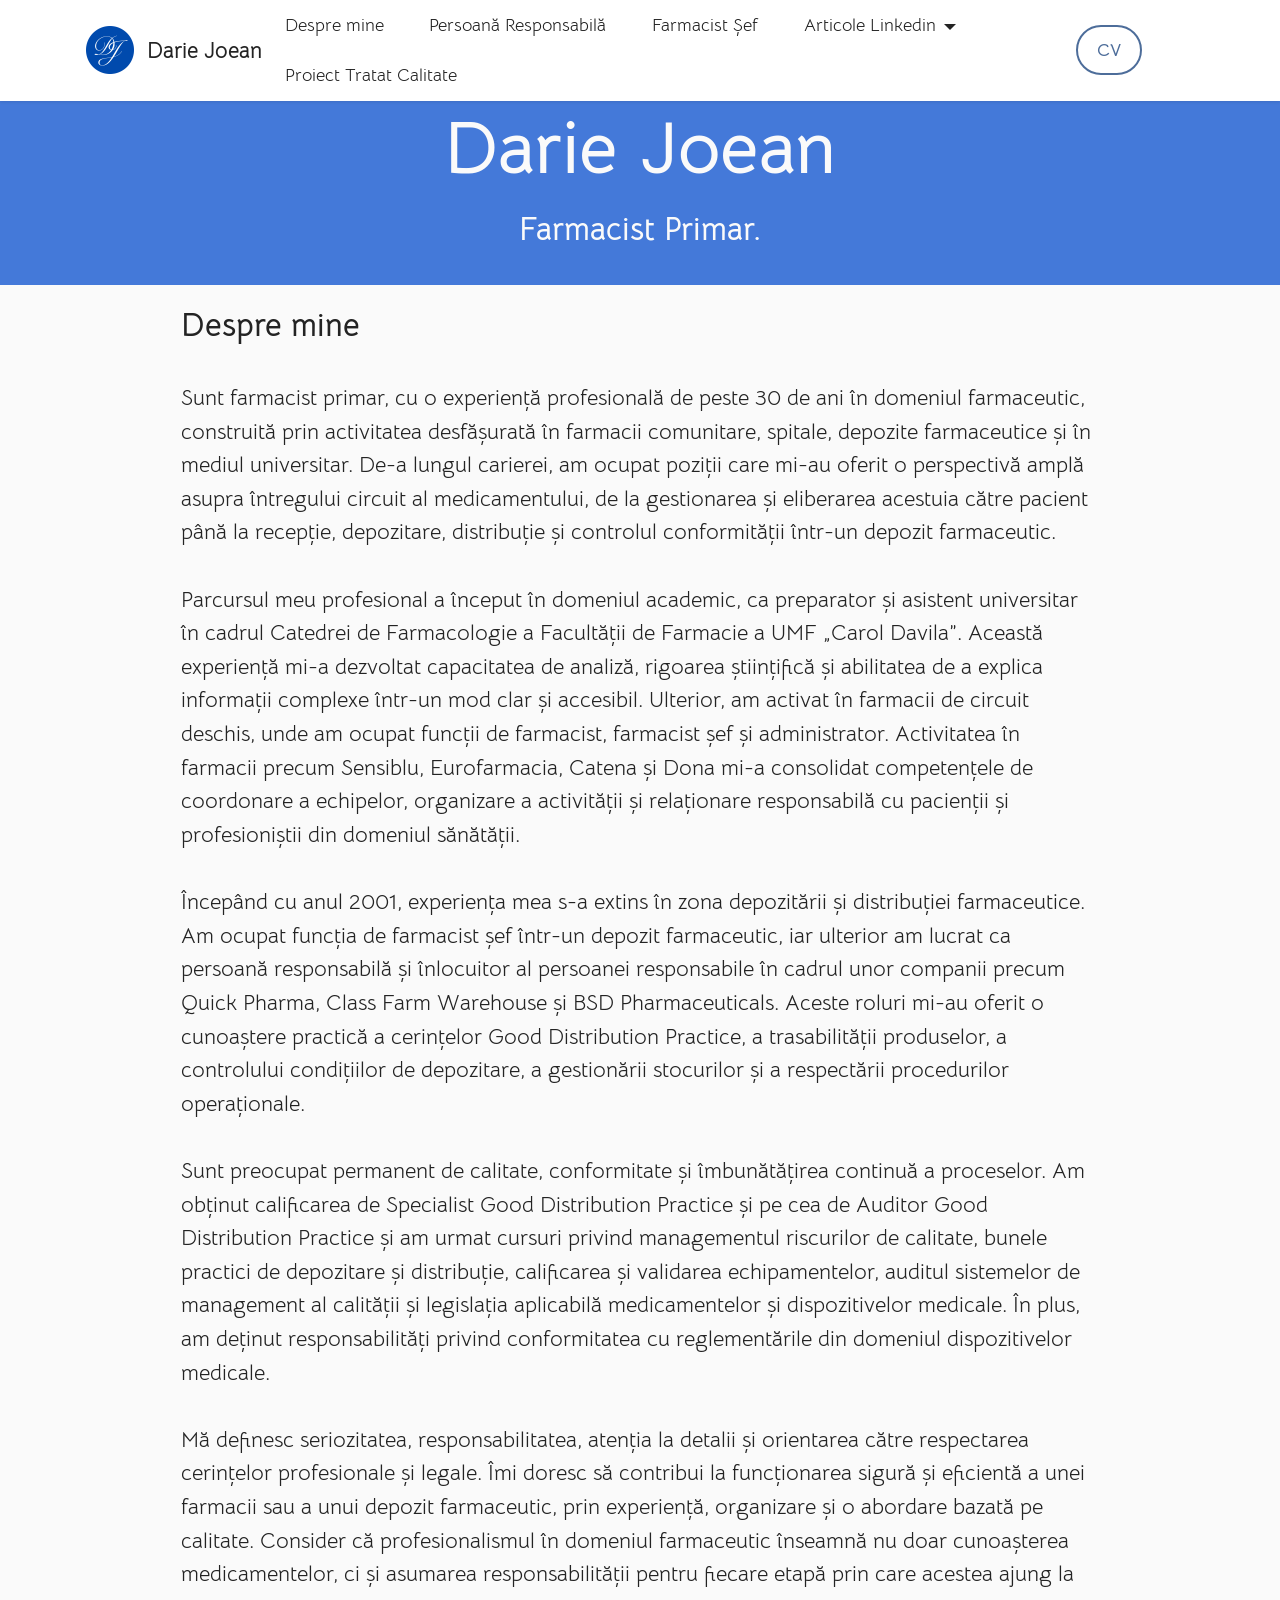
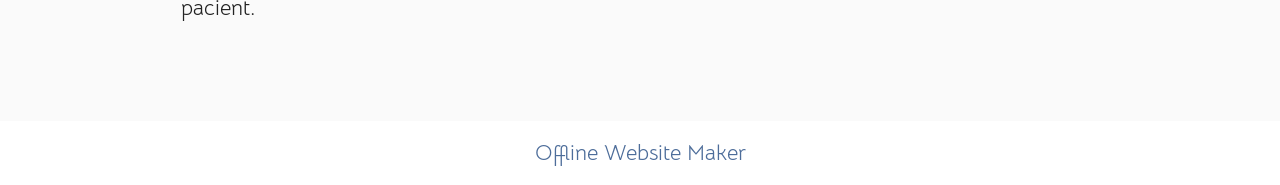
==== commit 4eb71f5a: "a" ====
--- a/index.html
+++ b/index.html
@@ -6,7 +6,7 @@
   <meta http-equiv="X-UA-Compatible" content="IE=edge">
   <meta name="generator" content="Mobirise v6.1.12, mobirise.com">
   <meta name="viewport" content="width=device-width, initial-scale=1, minimum-scale=1">
-  <link rel="shortcut icon" href="assets/images/dj201000x1000-170x170.jpg" type="image/x-icon">
+  <link rel="shortcut icon" href="assets/images/dj20rond20500x50020fundal20transparent-96x96.png" type="image/x-icon">
   <meta name="description" content="">
   
   
@@ -17,7 +17,7 @@
   <link rel="stylesheet" href="assets/theme/css/style.css">
   <link rel="preload" href="https://fonts.googleapis.com/css?family=Bellota+Text:300,300i,400,400i,700,700i&display=swap" as="style" onload="this.onload=null;this.rel='stylesheet'">
   <noscript><link rel="stylesheet" href="https://fonts.googleapis.com/css?family=Bellota+Text:300,300i,400,400i,700,700i&display=swap"></noscript>
-  <link rel="preload" as="style" href="assets/mobirise/css/mbr-additional.css?v=7D5KIJ"><link rel="stylesheet" href="assets/mobirise/css/mbr-additional.css?v=7D5KIJ" type="text/css">
+  <link rel="preload" as="style" href="assets/mobirise/css/mbr-additional.css?v=HqnfyJ"><link rel="stylesheet" href="assets/mobirise/css/mbr-additional.css?v=HqnfyJ" type="text/css">
 
   
   
@@ -32,7 +32,7 @@
             <div class="navbar-brand">
                 <span class="navbar-logo">
                     <a href="index.html">
-                        <img src="assets/images/dj201000x1000-170x170.jpg" alt="Darie Joean" style="height: 3rem;">
+                        <img src="assets/images/dj20rond20500x50020fundal20transparent-96x96.png" alt="Darie Joean" style="height: 3rem;">
                     </a>
                 </span>
                 <span class="navbar-caption-wrap"><a class="navbar-caption text-black display-7" href="https://mobiri.se">Darie Joean</a></span>
@@ -51,7 +51,7 @@
                     <li class="nav-item"><a class="nav-link link text-black text-primary display-4" href="page3.html">Farmacist Șef</a>
                     </li><li class="nav-item dropdown"><a class="nav-link link text-black text-primary dropdown-toggle show display-4" href="page3.html" data-toggle="dropdown-submenu" data-bs-toggle="dropdown" data-bs-auto-close="outside" aria-expanded="true">Articole Linkedin</a><div class="dropdown-menu show" aria-labelledby="dropdown-200" data-bs-popper="none"><div class="dropdown"><a class="text-black text-primary dropdown-item dropdown-toggle display-4" href="page3.html" data-toggle="dropdown-submenu" data-bs-toggle="dropdown" data-bs-auto-close="outside" aria-expanded="false">Despre Proceduri<br></a><div class="dropdown-menu dropdown-submenu" aria-labelledby="dropdown-962"><a class="text-black text-primary show dropdown-item display-4" href="https://www.linkedin.com/pulse/despre-proceduri-1-no%C8%9Biuni-introductive-darie-joean-r078f/" target="_blank">Noțiuni introductive<br></a><a class="text-black text-primary show dropdown-item display-4" href="https://www.linkedin.com/pulse/despre-proceduri-2-suportul-procedurii-darie-joean-nennf/" target="_blank">Suportul procedurii</a><a class="text-black text-primary show dropdown-item display-4" href="https://www.linkedin.com/pulse/despre-proceduri-3-estetica-procedurii-darie-joean-zq36f/" target="_blank">Estetica procedurii</a><a class="text-black text-primary show dropdown-item display-4" href="https://www.linkedin.com/pulse/despre-proceduri-4-tehnoredactarea-procedurilor-darie-joean-az4xc/" target="_blank">Tehnoredactarea procedurilor</a><a class="text-black text-primary show dropdown-item display-4" href="https://www.linkedin.com/pulse/despre-proceduri-5-structura-procedurii-darie-joean-mjdif/" target="_blank">Structura procedurii</a><a class="text-black text-primary show dropdown-item display-4" href="https://www.linkedin.com/pulse/despre-proceduri-6-conformitatea-cu-reglement%C4%83rile-darie-joean-s2vpf/" target="_blank">Conformitatea cu reglementările</a><a class="text-black text-primary show dropdown-item display-4" href="https://www.linkedin.com/pulse/despre-proceduri-7-difuzarea-%C8%99i-retragerea-darie-joean-ui5af/" target="_blank">Difuzarea și retragerea procedurilor</a><a class="text-black text-primary show dropdown-item display-4" href="https://www.linkedin.com/pulse/despre-proceduri-8-instruirea-%C8%99i-testarea-darie-joean-1tjbf/" target="_blank">Instruirea și testarea</a><a class="text-black text-primary show dropdown-item display-4" href="https://www.linkedin.com/pulse/despre-proceduri-9-un-exemplu-de-procedur%C4%83-darie-joean-qs60f/" target="_blank">Un exemplu de procedură</a><a class="text-black text-primary show dropdown-item display-4" href="https://www.linkedin.com/pulse/despre-proceduri-10-concluzii-finale-darie-joean-nxrzf/" target="_blank">Concluzii finale</a></div></div><div class="dropdown open"><a class="text-black text-primary dropdown-item show dropdown-toggle display-4" href="https://www.linkedin.com/pulse/despre-%C3%AEnlocuitorul-persoanei-responsabile-darie-joean-udvkf/" data-toggle="dropdown-submenu" data-bs-toggle="dropdown" data-bs-auto-close="outside" aria-expanded="true">Despre IPR<br></a><div class="dropdown-menu dropdown-submenu" data-bs-popper="none" aria-labelledby="dropdown-214"><a class="text-black text-primary dropdown-item show display-4" href="https://www.linkedin.com/pulse/despre-%25C3%25AEnlocuitorul-persoanei-responsabile-darie-joean-udvkf/" target="_blank">Câteva gânduri</a></div></div></div></li><li class="nav-item"><a class="nav-link link text-black show text-primary display-4" href="page4.html" aria-expanded="false">Proiect Tratat Calitate</a></li></ul>
                 
-                <div class="navbar-buttons mbr-section-btn"><a class="btn btn-primary display-4" href="page1.html" target="_blank">CV</a></div>
+                <div class="navbar-buttons mbr-section-btn"><a class="btn btn-primary-outline display-4" href="page1.html" target="_blank">CV</a></div>
             </div>
         </div>
     </nav>
@@ -88,7 +88,7 @@
             </div>
         </div>
     </div>
-</section><section class="display-7" style="padding: 0;align-items: center;justify-content: center;flex-wrap: wrap;    align-content: center;display: flex;position: relative;height: 4rem;"><a href="https://mobiri.se/97171" style="flex: 1 1;height: 4rem;position: absolute;width: 100%;z-index: 1;"><img alt="" style="height: 4rem;" src="[data-uri]"></a><p style="margin: 0;text-align: center;" class="display-7">&#8204;</p><a style="z-index:1" href="https://mobirise.com/builder/no-code-website-builder.html">No Code Website Builder</a></section><script src="assets/bootstrap/js/bootstrap.bundle.min.js"></script>  <script src="assets/smoothscroll/smooth-scroll.js"></script>  <script src="assets/ytplayer/index.js"></script>  <script src="assets/dropdown/js/navbar-dropdown.js"></script>  <script src="assets/theme/js/script.js"></script>  
+</section><section class="display-7" style="padding: 0;align-items: center;justify-content: center;flex-wrap: wrap;    align-content: center;display: flex;position: relative;height: 4rem;"><a href="https://mobiri.se/97171" style="flex: 1 1;height: 4rem;position: absolute;width: 100%;z-index: 1;"><img alt="" style="height: 4rem;" src="[data-uri]"></a><p style="margin: 0;text-align: center;" class="display-7">&#8204;</p><a style="z-index:1" href="https://mobirise.com/offline-website-builder.html">Offline Website Maker</a></section><script src="assets/bootstrap/js/bootstrap.bundle.min.js"></script>  <script src="assets/smoothscroll/smooth-scroll.js"></script>  <script src="assets/ytplayer/index.js"></script>  <script src="assets/dropdown/js/navbar-dropdown.js"></script>  <script src="assets/theme/js/script.js"></script>  
   
   
 </body>
--- a/assets/mobirise/css/mbr-additional.css
+++ b/assets/mobirise/css/mbr-additional.css
@@ -1,3 +1,6 @@
+.btn {
+  border-width: 2px;
+}
 body {
   font-family: Jost;
 }
@@ -289,7 +292,7 @@
 .btn-primary-outline,
 .btn-primary-outline:active {
   background-color: transparent !important;
-  border-color: transparent;
+  border-color: #4d6d9a;
   color: #4d6d9a;
 }
 .btn-primary-outline:hover,
@@ -298,7 +301,7 @@
 .btn-primary-outline.active {
   color: #304460 !important;
   background-color: transparent!important;
-  border-color: transparent!important;
+  border-color: #304460 !important;
   box-shadow: none!important;
 }
 .btn-primary-outline.disabled,
@@ -310,7 +313,7 @@
 .btn-secondary-outline,
 .btn-secondary-outline:active {
   background-color: transparent !important;
-  border-color: transparent;
+  border-color: #edb5bf;
   color: #edb5bf;
 }
 .btn-secondary-outline:hover,
@@ -319,7 +322,7 @@
 .btn-secondary-outline.active {
   color: #dc6f83 !important;
   background-color: transparent!important;
-  border-color: transparent!important;
+  border-color: #dc6f83 !important;
   box-shadow: none!important;
 }
 .btn-secondary-outline.disabled,
@@ -331,7 +334,7 @@
 .btn-info-outline,
 .btn-info-outline:active {
   background-color: transparent !important;
-  border-color: transparent;
+  border-color: #47b5ed;
   color: #47b5ed;
 }
 .btn-info-outline:hover,
@@ -340,7 +343,7 @@
 .btn-info-outline.active {
   color: #148cca !important;
   background-color: transparent!important;
-  border-color: transparent!important;
+  border-color: #148cca !important;
   box-shadow: none!important;
 }
 .btn-info-outline.disabled,
@@ -352,7 +355,7 @@
 .btn-success-outline,
 .btn-success-outline:active {
   background-color: transparent !important;
-  border-color: transparent;
+  border-color: #40b0bf;
   color: #40b0bf;
 }
 .btn-success-outline:hover,
@@ -361,7 +364,7 @@
 .btn-success-outline.active {
   color: #2a747e !important;
   background-color: transparent!important;
-  border-color: transparent!important;
+  border-color: #2a747e !important;
   box-shadow: none!important;
 }
 .btn-success-outline.disabled,
@@ -373,7 +376,7 @@
 .btn-warning-outline,
 .btn-warning-outline:active {
   background-color: transparent !important;
-  border-color: transparent;
+  border-color: #ffe161;
   color: #ffe161;
 }
 .btn-warning-outline:hover,
@@ -382,7 +385,7 @@
 .btn-warning-outline.active {
   color: #ffd10a !important;
   background-color: transparent!important;
-  border-color: transparent!important;
+  border-color: #ffd10a !important;
   box-shadow: none!important;
 }
 .btn-warning-outline.disabled,
@@ -394,7 +397,7 @@
 .btn-danger-outline,
 .btn-danger-outline:active {
   background-color: transparent !important;
-  border-color: transparent;
+  border-color: #ff9966;
   color: #ff9966;
 }
 .btn-danger-outline:hover,
@@ -403,7 +406,7 @@
 .btn-danger-outline.active {
   color: #ff5f0f !important;
   background-color: transparent!important;
-  border-color: transparent!important;
+  border-color: #ff5f0f !important;
   box-shadow: none!important;
 }
 .btn-danger-outline.disabled,
@@ -415,7 +418,7 @@
 .btn-black-outline,
 .btn-black-outline:active {
   background-color: transparent !important;
-  border-color: transparent;
+  border-color: #232323;
   color: #232323;
 }
 .btn-black-outline:hover,
@@ -424,7 +427,7 @@
 .btn-black-outline.active {
   color: #000000 !important;
   background-color: transparent!important;
-  border-color: transparent!important;
+  border-color: #000000 !important;
   box-shadow: none!important;
 }
 .btn-black-outline.disabled,
@@ -436,7 +439,7 @@
 .btn-white-outline,
 .btn-white-outline:active {
   background-color: transparent !important;
-  border-color: transparent;
+  border-color: #fafafa;
   color: #fafafa;
 }
 .btn-white-outline:hover,
@@ -445,7 +448,7 @@
 .btn-white-outline.active {
   color: #cfcfcf !important;
   background-color: transparent!important;
-  border-color: transparent!important;
+  border-color: #cfcfcf !important;
   box-shadow: none!important;
 }
 .btn-white-outline.disabled,
@@ -549,6 +552,12 @@
 .alert-danger {
   background-color: #ff9966;
 }
+.mbr-section-btn a.btn:not(.btn-form) {
+  border-radius: 100px;
+}
+.mbr-gallery-filter li a {
+  border-radius: 100px !important;
+}
 .mbr-gallery-filter li.active .btn {
   background-color: #4d6d9a;
   border-color: #4d6d9a;
@@ -556,6 +565,9 @@
 }
 .mbr-gallery-filter li.active .btn:focus {
   box-shadow: none;
+}
+.nav-tabs .nav-link {
+  border-radius: 100px !important;
 }
 a,
 a:hover {
@@ -612,6 +624,19 @@
   border-color: #4d6d9a;
 }
 /* Forms */
+.mbr-form .input-group-btn a.btn {
+  border-radius: 100px !important;
+}
+.mbr-form .input-group-btn a.btn:hover {
+  box-shadow: 0 10px 40px 0 rgba(0, 0, 0, 0.2);
+}
+.mbr-form .input-group-btn button[type="submit"] {
+  border-radius: 100px !important;
+  padding: 1rem 3rem;
+}
+.mbr-form .input-group-btn button[type="submit"]:hover {
+  box-shadow: 0 10px 40px 0 rgba(0, 0, 0, 0.2);
+}
 .jq-selectbox li:hover,
 .jq-selectbox li.selected {
   background-color: #4d6d9a;
@@ -687,20 +712,6 @@
   outline-offset: 2px !important;
   transition: outline 0.2s ease-in-out;
 }
-.cid-sFGMfPD7iT {
-  padding-top: 3rem;
-  padding-bottom: 1rem;
-  background-color: #fafafa;
-}
-.cid-sFGMfPD7iT .mbr-section-title {
-  text-align: center;
-  color: #353535;
-}
-.cid-sFGMfPD7iT .mbr-text,
-.cid-sFGMfPD7iT .mbr-section-btn {
-  text-align: center;
-  color: #5f6366;
-}
 .cid-vv7eP4vRnq {
   z-index: 1000;
   width: 100%;
@@ -1075,32 +1086,24 @@
     left: -1rem;
   }
 }
+.cid-sFGMfPD7iT {
+  padding-top: 3rem;
+  padding-bottom: 1rem;
+  background-color: #4479d9;
+}
+.cid-sFGMfPD7iT .mbr-section-title {
+  text-align: center;
+  color: #fafafa;
+}
+.cid-sFGMfPD7iT .mbr-text,
+.cid-sFGMfPD7iT .mbr-section-btn {
+  text-align: center;
+  color: #fafafa;
+}
 .cid-vv7Fen8ZPf {
   padding-top: 1rem;
   padding-bottom: 5rem;
-  background-color: #ffffff;
-}
-.cid-vv761hhVxN {
-  padding-top: 3rem;
-  padding-bottom: 1rem;
   background-color: #fafafa;
-}
-.cid-vv761hhVxN .mbr-fallback-image.disabled {
-  display: none;
-}
-.cid-vv761hhVxN .mbr-fallback-image {
-  display: block;
-  background-size: cover;
-  background-position: center center;
-  width: 100%;
-  height: 100%;
-  position: absolute;
-  top: 0;
-}
-.cid-vv76z92a1S {
-  padding-top: 1rem;
-  padding-bottom: 5rem;
-  background-color: #ffffff;
 }
 .cid-vv7eP4vRnq {
   z-index: 1000;
@@ -1476,13 +1479,27 @@
     left: -1rem;
   }
 }
-.cid-vv7a0RvH8r {
-  padding-top: 5rem;
+.cid-vv761hhVxN {
+  padding-top: 3rem;
+  padding-bottom: 1rem;
+  background-color: #fafafa;
+}
+.cid-vv761hhVxN .mbr-fallback-image.disabled {
+  display: none;
+}
+.cid-vv761hhVxN .mbr-fallback-image {
+  display: block;
+  background-size: cover;
+  background-position: center center;
+  width: 100%;
+  height: 100%;
+  position: absolute;
+  top: 0;
+}
+.cid-vv76z92a1S {
+  padding-top: 1rem;
   padding-bottom: 5rem;
   background-color: #ffffff;
-}
-.cid-vv7a0RvH8r .mbr-section-subtitle {
-  text-align: center;
 }
 .cid-vv7eP4vRnq {
   z-index: 1000;
@@ -1858,12 +1875,15 @@
     left: -1rem;
   }
 }
-.cid-vv7aiitcd2 {
+.cid-vv7a0RvH8r {
   padding-top: 5rem;
   padding-bottom: 5rem;
   background-color: #ffffff;
 }
-.cid-vv7aiitcd2 .mbr-section-subtitle {
+.cid-vv7a0RvH8r .mbr-section-subtitle {
+  text-align: center;
+}
+.cid-vv7a0RvH8r .mbr-section-title {
   text-align: center;
 }
 .cid-vv7eP4vRnq {
@@ -2240,6 +2260,17 @@
     left: -1rem;
   }
 }
+.cid-vv7aiitcd2 {
+  padding-top: 5rem;
+  padding-bottom: 5rem;
+  background-color: #ffffff;
+}
+.cid-vv7aiitcd2 .mbr-section-subtitle {
+  text-align: center;
+}
+.cid-vv7aiitcd2 .mbr-section-title {
+  text-align: center;
+}
 .cid-vv7eP4vRnq {
   z-index: 1000;
   width: 100%;
@@ -2622,3 +2653,6 @@
 .cid-vv7g8kC0dD .mbr-section-subtitle {
   text-align: center;
 }
+.cid-vv7g8kC0dD .mbr-section-title {
+  text-align: center;
+}
--- a/assets/mobirise/css/mbr-additional.css
+++ b/assets/mobirise/css/mbr-additional.css
@@ -1,3 +1,6 @@
+.btn {
+  border-width: 2px;
+}
 body {
   font-family: Jost;
 }
@@ -289,7 +292,7 @@
 .btn-primary-outline,
 .btn-primary-outline:active {
   background-color: transparent !important;
-  border-color: transparent;
+  border-color: #4d6d9a;
   color: #4d6d9a;
 }
 .btn-primary-outline:hover,
@@ -298,7 +301,7 @@
 .btn-primary-outline.active {
   color: #304460 !important;
   background-color: transparent!important;
-  border-color: transparent!important;
+  border-color: #304460 !important;
   box-shadow: none!important;
 }
 .btn-primary-outline.disabled,
@@ -310,7 +313,7 @@
 .btn-secondary-outline,
 .btn-secondary-outline:active {
   background-color: transparent !important;
-  border-color: transparent;
+  border-color: #edb5bf;
   color: #edb5bf;
 }
 .btn-secondary-outline:hover,
@@ -319,7 +322,7 @@
 .btn-secondary-outline.active {
   color: #dc6f83 !important;
   background-color: transparent!important;
-  border-color: transparent!important;
+  border-color: #dc6f83 !important;
   box-shadow: none!important;
 }
 .btn-secondary-outline.disabled,
@@ -331,7 +334,7 @@
 .btn-info-outline,
 .btn-info-outline:active {
   background-color: transparent !important;
-  border-color: transparent;
+  border-color: #47b5ed;
   color: #47b5ed;
 }
 .btn-info-outline:hover,
@@ -340,7 +343,7 @@
 .btn-info-outline.active {
   color: #148cca !important;
   background-color: transparent!important;
-  border-color: transparent!important;
+  border-color: #148cca !important;
   box-shadow: none!important;
 }
 .btn-info-outline.disabled,
@@ -352,7 +355,7 @@
 .btn-success-outline,
 .btn-success-outline:active {
   background-color: transparent !important;
-  border-color: transparent;
+  border-color: #40b0bf;
   color: #40b0bf;
 }
 .btn-success-outline:hover,
@@ -361,7 +364,7 @@
 .btn-success-outline.active {
   color: #2a747e !important;
   background-color: transparent!important;
-  border-color: transparent!important;
+  border-color: #2a747e !important;
   box-shadow: none!important;
 }
 .btn-success-outline.disabled,
@@ -373,7 +376,7 @@
 .btn-warning-outline,
 .btn-warning-outline:active {
   background-color: transparent !important;
-  border-color: transparent;
+  border-color: #ffe161;
   color: #ffe161;
 }
 .btn-warning-outline:hover,
@@ -382,7 +385,7 @@
 .btn-warning-outline.active {
   color: #ffd10a !important;
   background-color: transparent!important;
-  border-color: transparent!important;
+  border-color: #ffd10a !important;
   box-shadow: none!important;
 }
 .btn-warning-outline.disabled,
@@ -394,7 +397,7 @@
 .btn-danger-outline,
 .btn-danger-outline:active {
   background-color: transparent !important;
-  border-color: transparent;
+  border-color: #ff9966;
   color: #ff9966;
 }
 .btn-danger-outline:hover,
@@ -403,7 +406,7 @@
 .btn-danger-outline.active {
   color: #ff5f0f !important;
   background-color: transparent!important;
-  border-color: transparent!important;
+  border-color: #ff5f0f !important;
   box-shadow: none!important;
 }
 .btn-danger-outline.disabled,
@@ -415,7 +418,7 @@
 .btn-black-outline,
 .btn-black-outline:active {
   background-color: transparent !important;
-  border-color: transparent;
+  border-color: #232323;
   color: #232323;
 }
 .btn-black-outline:hover,
@@ -424,7 +427,7 @@
 .btn-black-outline.active {
   color: #000000 !important;
   background-color: transparent!important;
-  border-color: transparent!important;
+  border-color: #000000 !important;
   box-shadow: none!important;
 }
 .btn-black-outline.disabled,
@@ -436,7 +439,7 @@
 .btn-white-outline,
 .btn-white-outline:active {
   background-color: transparent !important;
-  border-color: transparent;
+  border-color: #fafafa;
   color: #fafafa;
 }
 .btn-white-outline:hover,
@@ -445,7 +448,7 @@
 .btn-white-outline.active {
   color: #cfcfcf !important;
   background-color: transparent!important;
-  border-color: transparent!important;
+  border-color: #cfcfcf !important;
   box-shadow: none!important;
 }
 .btn-white-outline.disabled,
@@ -549,6 +552,12 @@
 .alert-danger {
   background-color: #ff9966;
 }
+.mbr-section-btn a.btn:not(.btn-form) {
+  border-radius: 100px;
+}
+.mbr-gallery-filter li a {
+  border-radius: 100px !important;
+}
 .mbr-gallery-filter li.active .btn {
   background-color: #4d6d9a;
   border-color: #4d6d9a;
@@ -556,6 +565,9 @@
 }
 .mbr-gallery-filter li.active .btn:focus {
   box-shadow: none;
+}
+.nav-tabs .nav-link {
+  border-radius: 100px !important;
 }
 a,
 a:hover {
@@ -612,6 +624,19 @@
   border-color: #4d6d9a;
 }
 /* Forms */
+.mbr-form .input-group-btn a.btn {
+  border-radius: 100px !important;
+}
+.mbr-form .input-group-btn a.btn:hover {
+  box-shadow: 0 10px 40px 0 rgba(0, 0, 0, 0.2);
+}
+.mbr-form .input-group-btn button[type="submit"] {
+  border-radius: 100px !important;
+  padding: 1rem 3rem;
+}
+.mbr-form .input-group-btn button[type="submit"]:hover {
+  box-shadow: 0 10px 40px 0 rgba(0, 0, 0, 0.2);
+}
 .jq-selectbox li:hover,
 .jq-selectbox li.selected {
   background-color: #4d6d9a;
@@ -687,20 +712,6 @@
   outline-offset: 2px !important;
   transition: outline 0.2s ease-in-out;
 }
-.cid-sFGMfPD7iT {
-  padding-top: 3rem;
-  padding-bottom: 1rem;
-  background-color: #fafafa;
-}
-.cid-sFGMfPD7iT .mbr-section-title {
-  text-align: center;
-  color: #353535;
-}
-.cid-sFGMfPD7iT .mbr-text,
-.cid-sFGMfPD7iT .mbr-section-btn {
-  text-align: center;
-  color: #5f6366;
-}
 .cid-vv7eP4vRnq {
   z-index: 1000;
   width: 100%;
@@ -1075,32 +1086,24 @@
     left: -1rem;
   }
 }
+.cid-sFGMfPD7iT {
+  padding-top: 3rem;
+  padding-bottom: 1rem;
+  background-color: #4479d9;
+}
+.cid-sFGMfPD7iT .mbr-section-title {
+  text-align: center;
+  color: #fafafa;
+}
+.cid-sFGMfPD7iT .mbr-text,
+.cid-sFGMfPD7iT .mbr-section-btn {
+  text-align: center;
+  color: #fafafa;
+}
 .cid-vv7Fen8ZPf {
   padding-top: 1rem;
   padding-bottom: 5rem;
-  background-color: #ffffff;
-}
-.cid-vv761hhVxN {
-  padding-top: 3rem;
-  padding-bottom: 1rem;
   background-color: #fafafa;
-}
-.cid-vv761hhVxN .mbr-fallback-image.disabled {
-  display: none;
-}
-.cid-vv761hhVxN .mbr-fallback-image {
-  display: block;
-  background-size: cover;
-  background-position: center center;
-  width: 100%;
-  height: 100%;
-  position: absolute;
-  top: 0;
-}
-.cid-vv76z92a1S {
-  padding-top: 1rem;
-  padding-bottom: 5rem;
-  background-color: #ffffff;
 }
 .cid-vv7eP4vRnq {
   z-index: 1000;
@@ -1476,13 +1479,27 @@
     left: -1rem;
   }
 }
-.cid-vv7a0RvH8r {
-  padding-top: 5rem;
+.cid-vv761hhVxN {
+  padding-top: 3rem;
+  padding-bottom: 1rem;
+  background-color: #fafafa;
+}
+.cid-vv761hhVxN .mbr-fallback-image.disabled {
+  display: none;
+}
+.cid-vv761hhVxN .mbr-fallback-image {
+  display: block;
+  background-size: cover;
+  background-position: center center;
+  width: 100%;
+  height: 100%;
+  position: absolute;
+  top: 0;
+}
+.cid-vv76z92a1S {
+  padding-top: 1rem;
   padding-bottom: 5rem;
   background-color: #ffffff;
-}
-.cid-vv7a0RvH8r .mbr-section-subtitle {
-  text-align: center;
 }
 .cid-vv7eP4vRnq {
   z-index: 1000;
@@ -1858,12 +1875,15 @@
     left: -1rem;
   }
 }
-.cid-vv7aiitcd2 {
+.cid-vv7a0RvH8r {
   padding-top: 5rem;
   padding-bottom: 5rem;
   background-color: #ffffff;
 }
-.cid-vv7aiitcd2 .mbr-section-subtitle {
+.cid-vv7a0RvH8r .mbr-section-subtitle {
+  text-align: center;
+}
+.cid-vv7a0RvH8r .mbr-section-title {
   text-align: center;
 }
 .cid-vv7eP4vRnq {
@@ -2240,6 +2260,17 @@
     left: -1rem;
   }
 }
+.cid-vv7aiitcd2 {
+  padding-top: 5rem;
+  padding-bottom: 5rem;
+  background-color: #ffffff;
+}
+.cid-vv7aiitcd2 .mbr-section-subtitle {
+  text-align: center;
+}
+.cid-vv7aiitcd2 .mbr-section-title {
+  text-align: center;
+}
 .cid-vv7eP4vRnq {
   z-index: 1000;
   width: 100%;
@@ -2622,3 +2653,6 @@
 .cid-vv7g8kC0dD .mbr-section-subtitle {
   text-align: center;
 }
+.cid-vv7g8kC0dD .mbr-section-title {
+  text-align: center;
+}
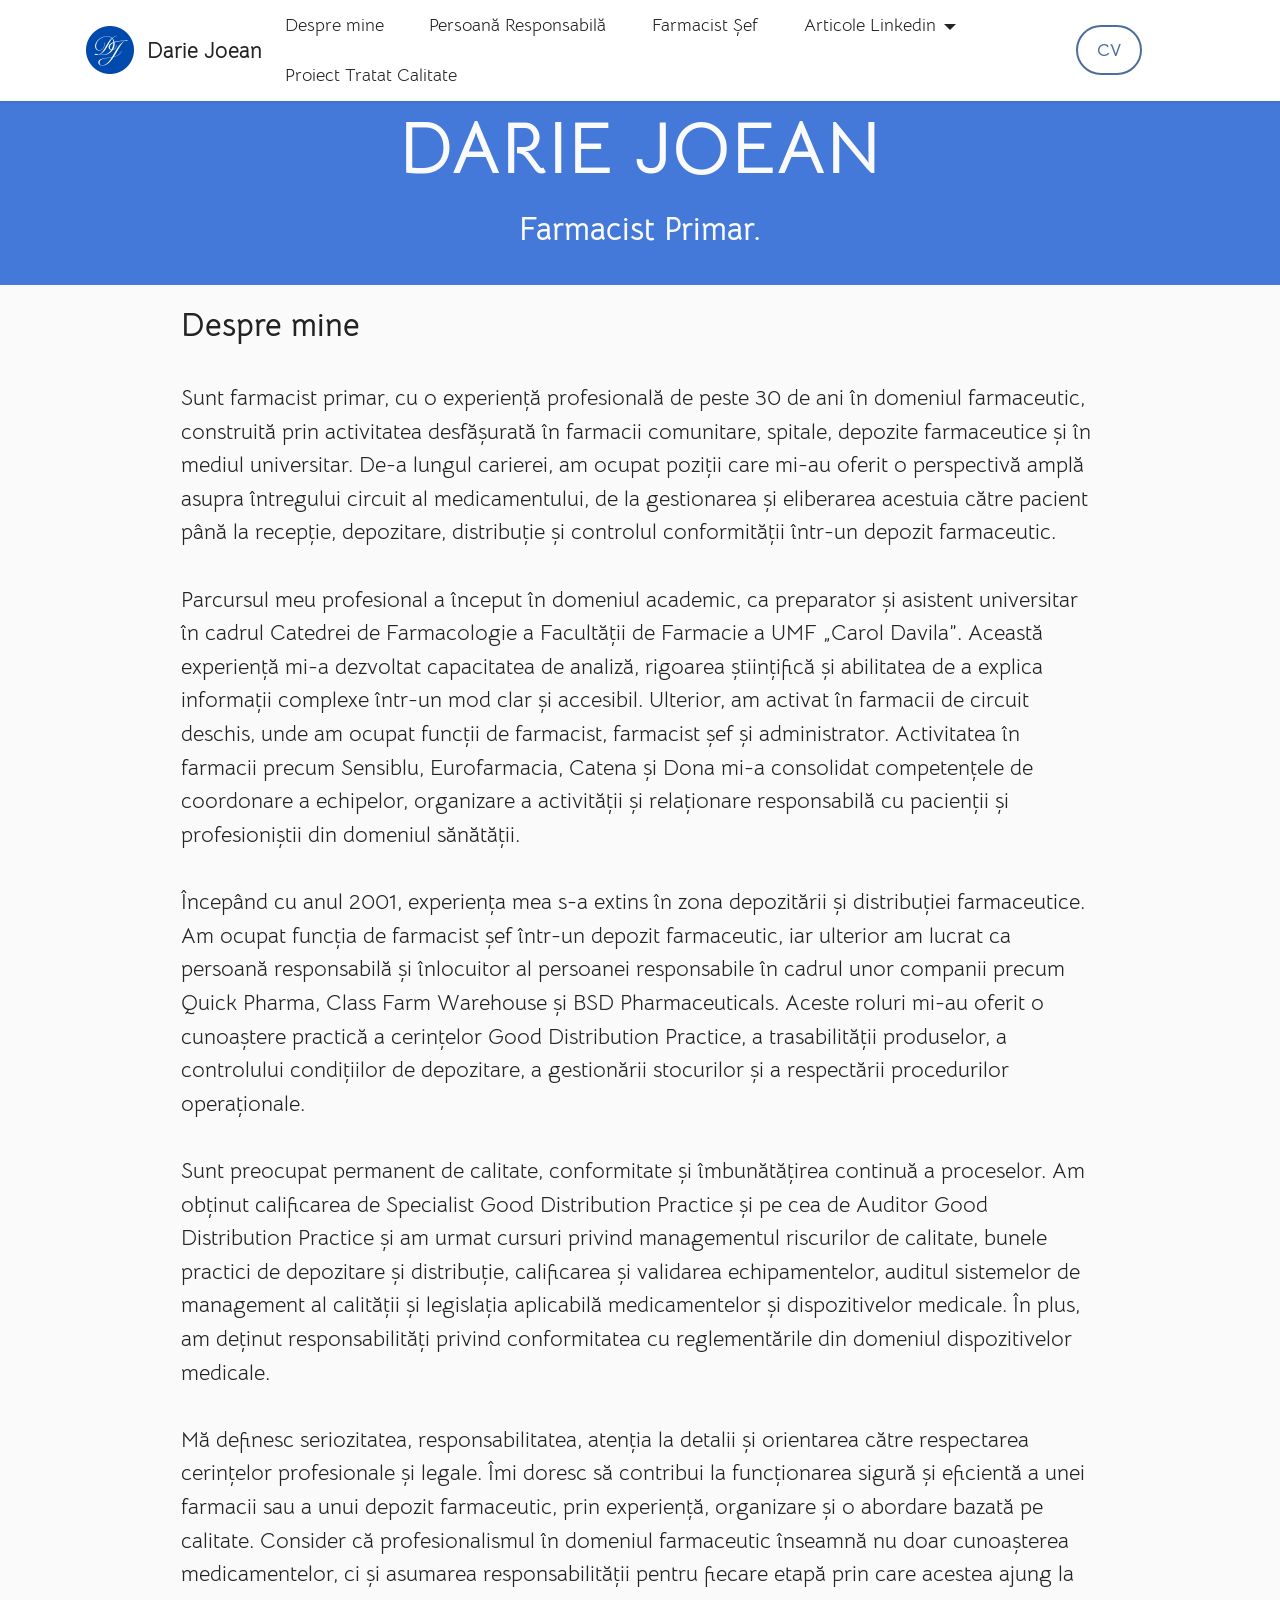
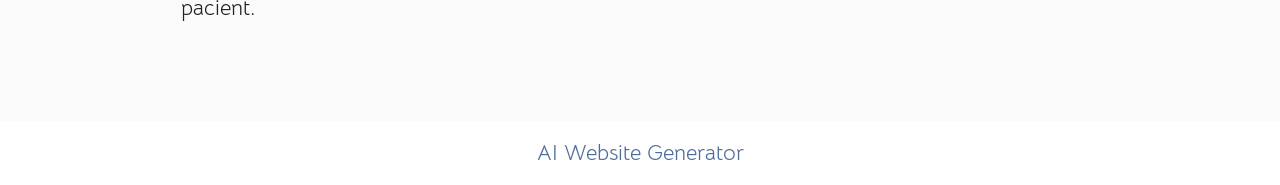
==== commit a7119f5d: "a" ====
--- a/index.html
+++ b/index.html
@@ -17,7 +17,7 @@
   <link rel="stylesheet" href="assets/theme/css/style.css">
   <link rel="preload" href="https://fonts.googleapis.com/css?family=Bellota+Text:300,300i,400,400i,700,700i&display=swap" as="style" onload="this.onload=null;this.rel='stylesheet'">
   <noscript><link rel="stylesheet" href="https://fonts.googleapis.com/css?family=Bellota+Text:300,300i,400,400i,700,700i&display=swap"></noscript>
-  <link rel="preload" as="style" href="assets/mobirise/css/mbr-additional.css?v=HqnfyJ"><link rel="stylesheet" href="assets/mobirise/css/mbr-additional.css?v=HqnfyJ" type="text/css">
+  <link rel="preload" as="style" href="assets/mobirise/css/mbr-additional.css?v=eVcuCY"><link rel="stylesheet" href="assets/mobirise/css/mbr-additional.css?v=eVcuCY" type="text/css">
 
   
   
@@ -49,7 +49,7 @@
                 <ul class="navbar-nav nav-dropdown" data-app-modern-menu="true"><li class="nav-item"><a class="nav-link link text-black text-primary display-4" href="index.html">Despre mine</a></li>
                     <li class="nav-item"><a class="nav-link link text-black text-primary display-4" href="page2.html">Persoană Responsabilă</a></li>
                     <li class="nav-item"><a class="nav-link link text-black text-primary display-4" href="page3.html">Farmacist Șef</a>
-                    </li><li class="nav-item dropdown"><a class="nav-link link text-black text-primary dropdown-toggle show display-4" href="page3.html" data-toggle="dropdown-submenu" data-bs-toggle="dropdown" data-bs-auto-close="outside" aria-expanded="true">Articole Linkedin</a><div class="dropdown-menu show" aria-labelledby="dropdown-200" data-bs-popper="none"><div class="dropdown"><a class="text-black text-primary dropdown-item dropdown-toggle display-4" href="page3.html" data-toggle="dropdown-submenu" data-bs-toggle="dropdown" data-bs-auto-close="outside" aria-expanded="false">Despre Proceduri<br></a><div class="dropdown-menu dropdown-submenu" aria-labelledby="dropdown-962"><a class="text-black text-primary show dropdown-item display-4" href="https://www.linkedin.com/pulse/despre-proceduri-1-no%C8%9Biuni-introductive-darie-joean-r078f/" target="_blank">Noțiuni introductive<br></a><a class="text-black text-primary show dropdown-item display-4" href="https://www.linkedin.com/pulse/despre-proceduri-2-suportul-procedurii-darie-joean-nennf/" target="_blank">Suportul procedurii</a><a class="text-black text-primary show dropdown-item display-4" href="https://www.linkedin.com/pulse/despre-proceduri-3-estetica-procedurii-darie-joean-zq36f/" target="_blank">Estetica procedurii</a><a class="text-black text-primary show dropdown-item display-4" href="https://www.linkedin.com/pulse/despre-proceduri-4-tehnoredactarea-procedurilor-darie-joean-az4xc/" target="_blank">Tehnoredactarea procedurilor</a><a class="text-black text-primary show dropdown-item display-4" href="https://www.linkedin.com/pulse/despre-proceduri-5-structura-procedurii-darie-joean-mjdif/" target="_blank">Structura procedurii</a><a class="text-black text-primary show dropdown-item display-4" href="https://www.linkedin.com/pulse/despre-proceduri-6-conformitatea-cu-reglement%C4%83rile-darie-joean-s2vpf/" target="_blank">Conformitatea cu reglementările</a><a class="text-black text-primary show dropdown-item display-4" href="https://www.linkedin.com/pulse/despre-proceduri-7-difuzarea-%C8%99i-retragerea-darie-joean-ui5af/" target="_blank">Difuzarea și retragerea procedurilor</a><a class="text-black text-primary show dropdown-item display-4" href="https://www.linkedin.com/pulse/despre-proceduri-8-instruirea-%C8%99i-testarea-darie-joean-1tjbf/" target="_blank">Instruirea și testarea</a><a class="text-black text-primary show dropdown-item display-4" href="https://www.linkedin.com/pulse/despre-proceduri-9-un-exemplu-de-procedur%C4%83-darie-joean-qs60f/" target="_blank">Un exemplu de procedură</a><a class="text-black text-primary show dropdown-item display-4" href="https://www.linkedin.com/pulse/despre-proceduri-10-concluzii-finale-darie-joean-nxrzf/" target="_blank">Concluzii finale</a></div></div><div class="dropdown open"><a class="text-black text-primary dropdown-item show dropdown-toggle display-4" href="https://www.linkedin.com/pulse/despre-%C3%AEnlocuitorul-persoanei-responsabile-darie-joean-udvkf/" data-toggle="dropdown-submenu" data-bs-toggle="dropdown" data-bs-auto-close="outside" aria-expanded="true">Despre IPR<br></a><div class="dropdown-menu dropdown-submenu" data-bs-popper="none" aria-labelledby="dropdown-214"><a class="text-black text-primary dropdown-item show display-4" href="https://www.linkedin.com/pulse/despre-%25C3%25AEnlocuitorul-persoanei-responsabile-darie-joean-udvkf/" target="_blank">Câteva gânduri</a></div></div></div></li><li class="nav-item"><a class="nav-link link text-black show text-primary display-4" href="page4.html" aria-expanded="false">Proiect Tratat Calitate</a></li></ul>
+                    </li><li class="nav-item dropdown"><a class="nav-link link text-black text-primary dropdown-toggle show display-4" href="page3.html" data-toggle="dropdown-submenu" data-bs-toggle="dropdown" data-bs-auto-close="outside" aria-expanded="true">Articole Linkedin</a><div class="dropdown-menu show" aria-labelledby="dropdown-200" data-bs-popper="none"><div class="dropdown"><a class="text-black text-primary dropdown-item dropdown-toggle display-4" href="page3.html" data-toggle="dropdown-submenu" data-bs-toggle="dropdown" data-bs-auto-close="outside" aria-expanded="false">Despre Proceduri<br></a><div class="dropdown-menu dropdown-submenu" aria-labelledby="dropdown-962"><a class="text-black text-primary show dropdown-item display-4" href="https://www.linkedin.com/pulse/despre-proceduri-1-no%C8%9Biuni-introductive-darie-joean-r078f/" target="_blank">Noțiuni introductive<br></a><a class="text-black text-primary show dropdown-item display-4" href="https://www.linkedin.com/pulse/despre-proceduri-2-suportul-procedurii-darie-joean-nennf/" target="_blank">Suportul procedurii</a><a class="text-black text-primary show dropdown-item display-4" href="https://www.linkedin.com/pulse/despre-proceduri-3-estetica-procedurii-darie-joean-zq36f/" target="_blank">Estetica procedurii</a><a class="text-black text-primary show dropdown-item display-4" href="https://www.linkedin.com/pulse/despre-proceduri-4-tehnoredactarea-procedurilor-darie-joean-az4xc/" target="_blank">Tehnoredactarea procedurilor</a><a class="text-black text-primary show dropdown-item display-4" href="https://www.linkedin.com/pulse/despre-proceduri-5-structura-procedurii-darie-joean-mjdif/" target="_blank">Structura procedurii</a><a class="text-black text-primary show dropdown-item display-4" href="https://www.linkedin.com/pulse/despre-proceduri-6-conformitatea-cu-reglement%C4%83rile-darie-joean-s2vpf/" target="_blank">Conformitatea cu reglementările</a><a class="text-black text-primary show dropdown-item display-4" href="https://www.linkedin.com/pulse/despre-proceduri-7-difuzarea-%C8%99i-retragerea-darie-joean-ui5af/" target="_blank">Difuzarea și retragerea procedurilor</a><a class="text-black text-primary show dropdown-item display-4" href="https://www.linkedin.com/pulse/despre-proceduri-8-instruirea-%C8%99i-testarea-darie-joean-1tjbf/" target="_blank">Instruirea și testarea</a><a class="text-black text-primary show dropdown-item display-4" href="https://www.linkedin.com/pulse/despre-proceduri-9-un-exemplu-de-procedur%C4%83-darie-joean-qs60f/" target="_blank">Un exemplu de procedură</a><a class="text-black text-primary show dropdown-item display-4" href="https://www.linkedin.com/pulse/despre-proceduri-10-concluzii-finale-darie-joean-nxrzf/" target="_blank">Concluzii finale</a></div></div><div class="dropdown"><a class="text-black text-primary dropdown-item show dropdown-toggle display-4" href="https://www.linkedin.com/pulse/despre-%C3%AEnlocuitorul-persoanei-responsabile-darie-joean-udvkf/" data-toggle="dropdown-submenu" data-bs-toggle="dropdown" data-bs-auto-close="outside" aria-expanded="true">Despre IPR<br></a><div class="dropdown-menu dropdown-submenu" data-bs-popper="none" aria-labelledby="dropdown-214"><a class="text-black text-primary dropdown-item show display-4" href="https://www.linkedin.com/pulse/despre-%25C3%25AEnlocuitorul-persoanei-responsabile-darie-joean-udvkf/" target="_blank">Câteva gânduri</a></div></div></div></li><li class="nav-item"><a class="nav-link link text-black show text-primary display-4" href="page4.html" aria-expanded="false">Proiect Tratat Calitate</a></li></ul>
                 
                 <div class="navbar-buttons mbr-section-btn"><a class="btn btn-primary-outline display-4" href="page1.html" target="_blank">CV</a></div>
             </div>
@@ -66,7 +66,7 @@
     <div class="container">
         <div class="row justify-content-center">
             <div class="col-12 col-lg-7">
-                <h1 class="mbr-section-title mbr-fonts-style mb-3 display-1"><strong>Darie Joean</strong></h1>
+                <h3 class="mbr-section-title mbr-fonts-style mb-3 display-1"><strong>DARIE JOEAN</strong></h3>
                 
                 <p class="mbr-text mbr-fonts-style display-5"><strong>
                     Farmacist Primar.</strong></p>
@@ -88,7 +88,7 @@
             </div>
         </div>
     </div>
-</section><section class="display-7" style="padding: 0;align-items: center;justify-content: center;flex-wrap: wrap;    align-content: center;display: flex;position: relative;height: 4rem;"><a href="https://mobiri.se/97171" style="flex: 1 1;height: 4rem;position: absolute;width: 100%;z-index: 1;"><img alt="" style="height: 4rem;" src="[data-uri]"></a><p style="margin: 0;text-align: center;" class="display-7">&#8204;</p><a style="z-index:1" href="https://mobirise.com/offline-website-builder.html">Offline Website Maker</a></section><script src="assets/bootstrap/js/bootstrap.bundle.min.js"></script>  <script src="assets/smoothscroll/smooth-scroll.js"></script>  <script src="assets/ytplayer/index.js"></script>  <script src="assets/dropdown/js/navbar-dropdown.js"></script>  <script src="assets/theme/js/script.js"></script>  
+</section><section class="display-7" style="padding: 0;align-items: center;justify-content: center;flex-wrap: wrap;    align-content: center;display: flex;position: relative;height: 4rem;"><a href="https://mobiri.se/97171" style="flex: 1 1;height: 4rem;position: absolute;width: 100%;z-index: 1;"><img alt="" style="height: 4rem;" src="[data-uri]"></a><p style="margin: 0;text-align: center;" class="display-7">&#8204;</p><a style="z-index:1" href="https://mobirise.com/builder/ai-website-generator.html">AI Website Generator</a></section><script src="assets/bootstrap/js/bootstrap.bundle.min.js"></script>  <script src="assets/smoothscroll/smooth-scroll.js"></script>  <script src="assets/ytplayer/index.js"></script>  <script src="assets/dropdown/js/navbar-dropdown.js"></script>  <script src="assets/theme/js/script.js"></script>  
   
   
 </body>
